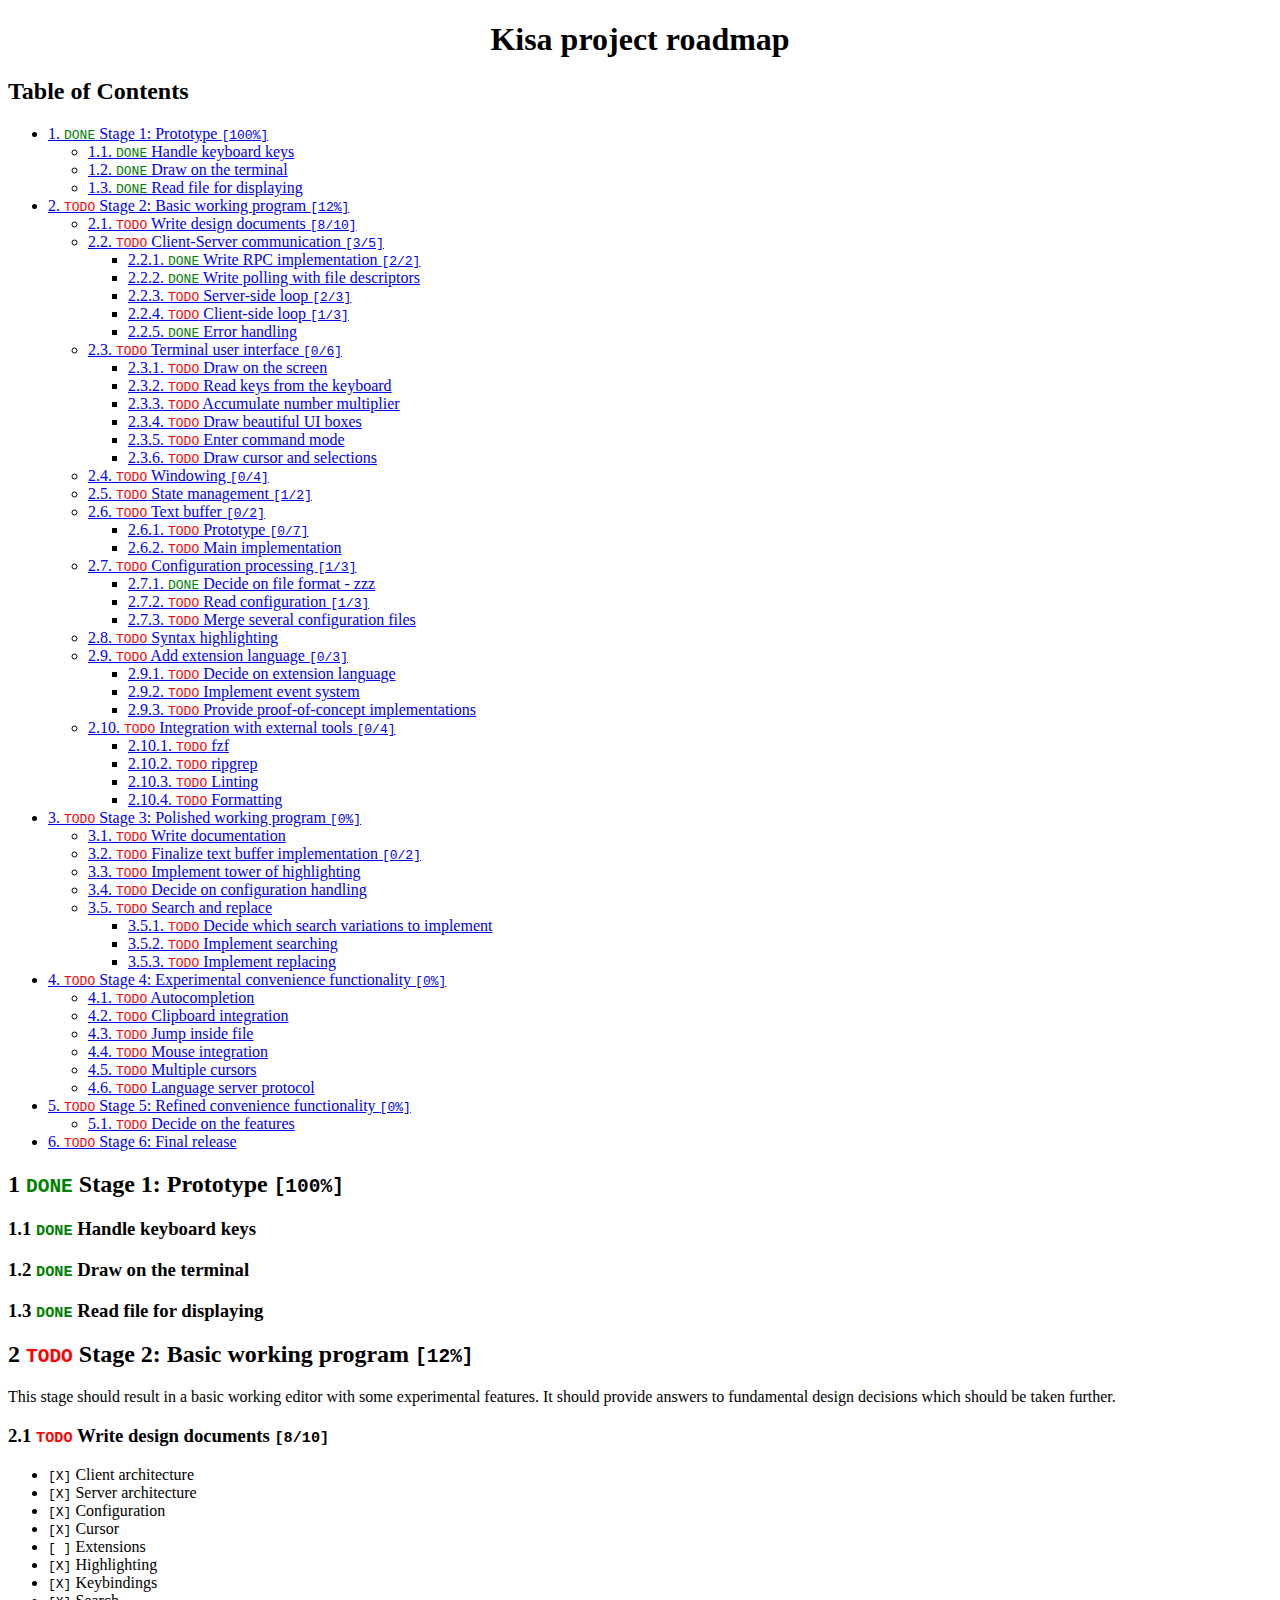
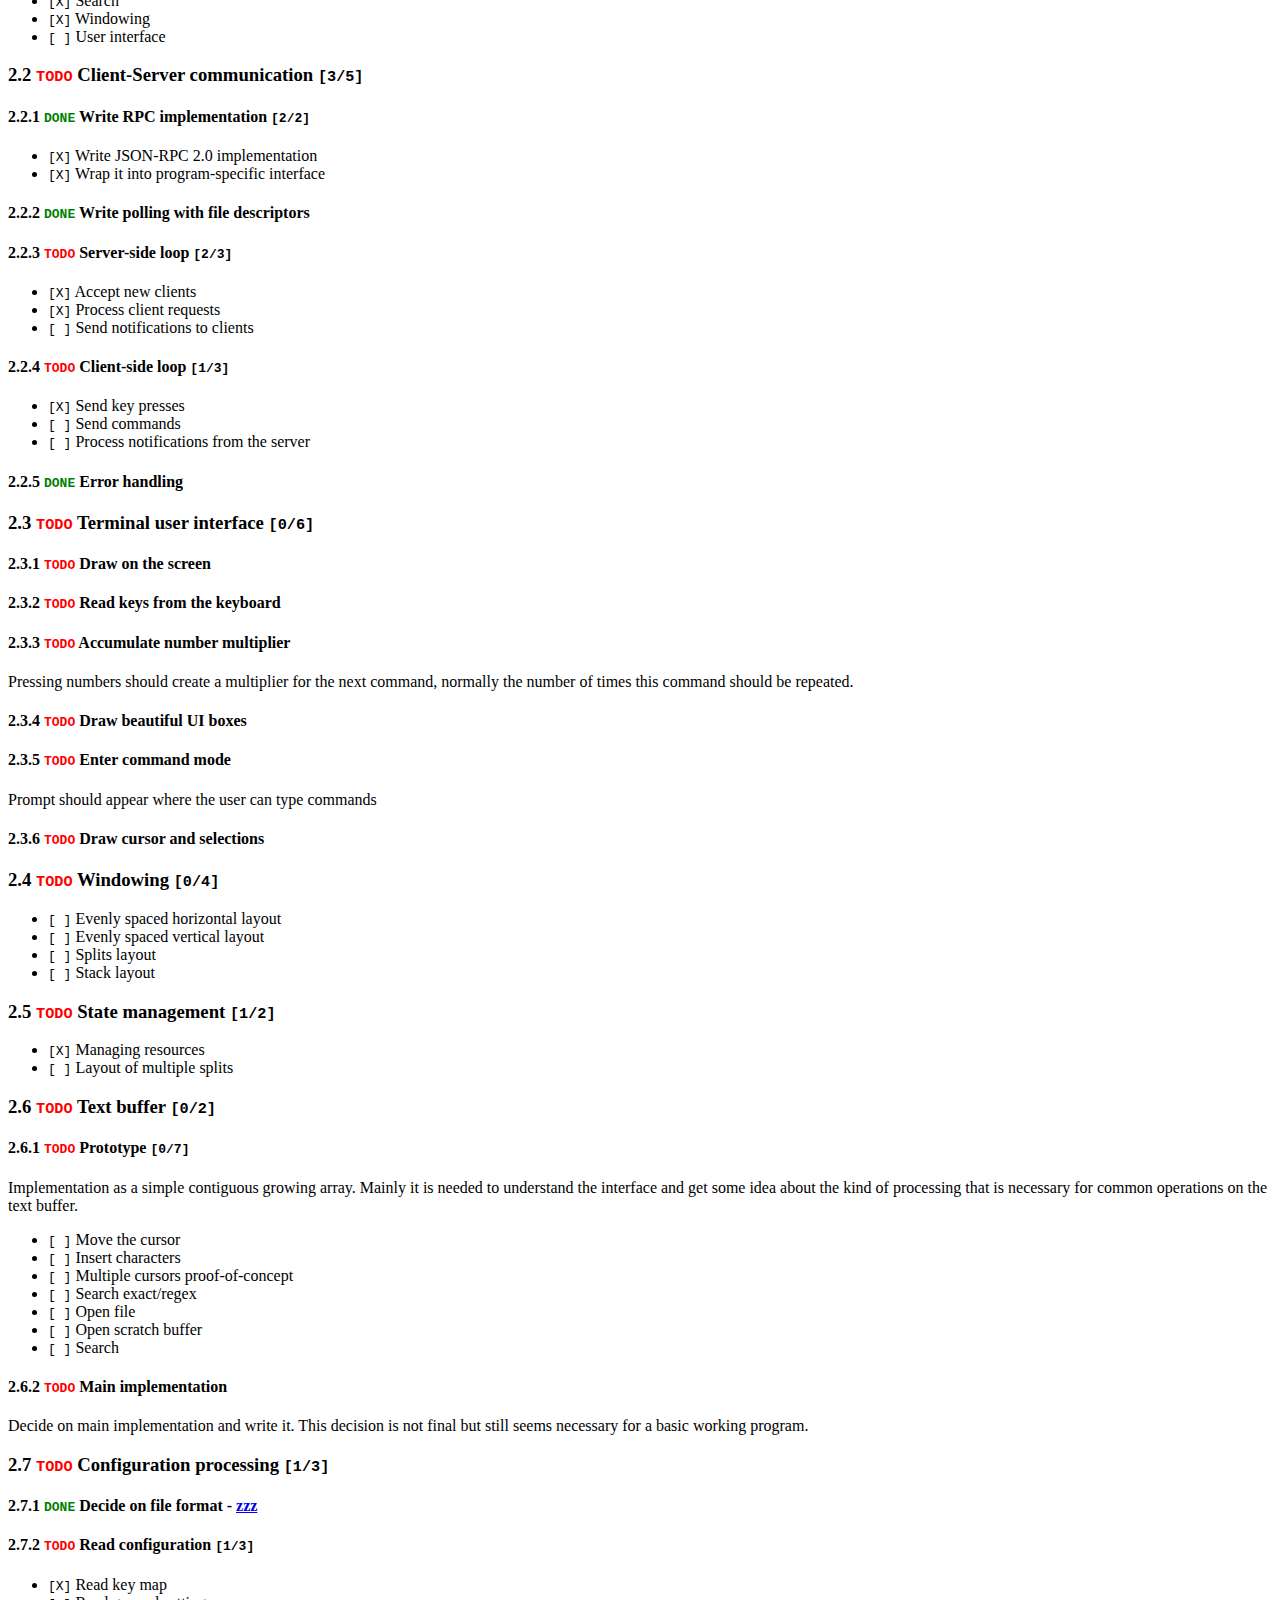
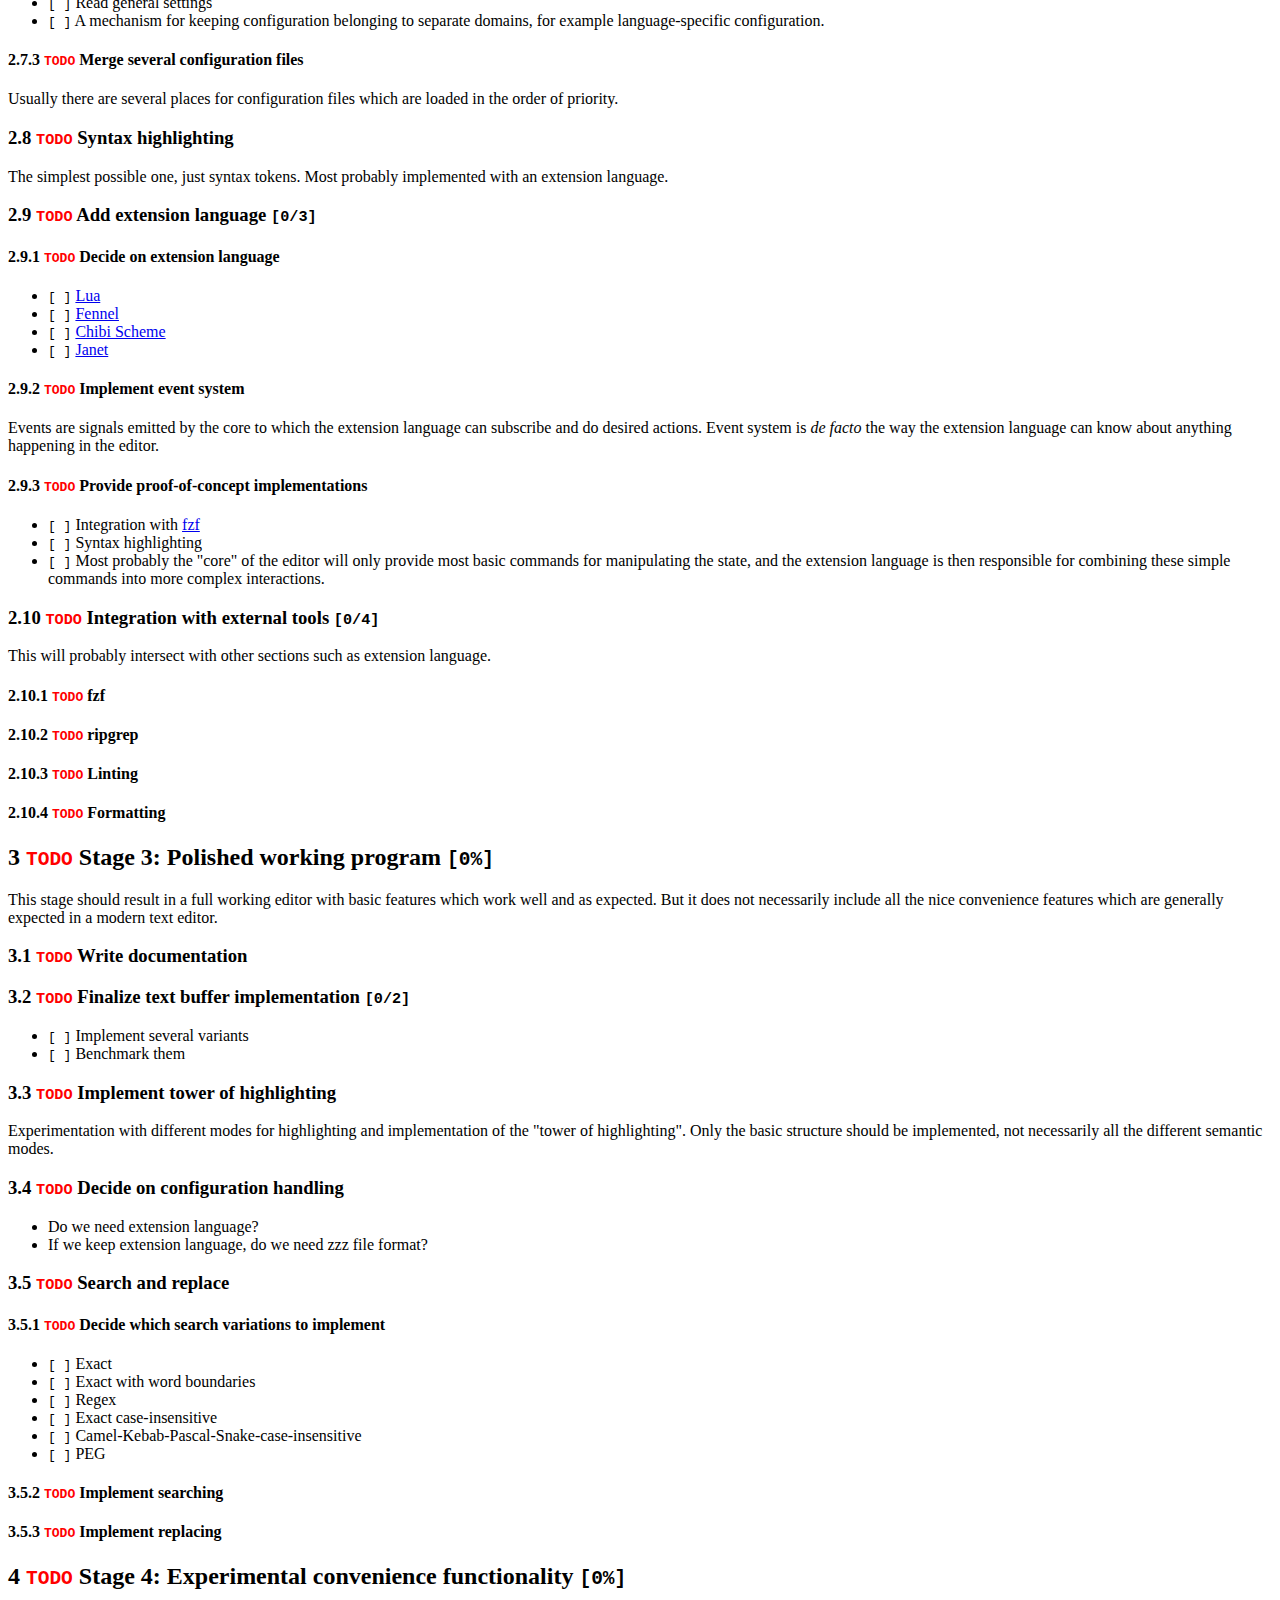
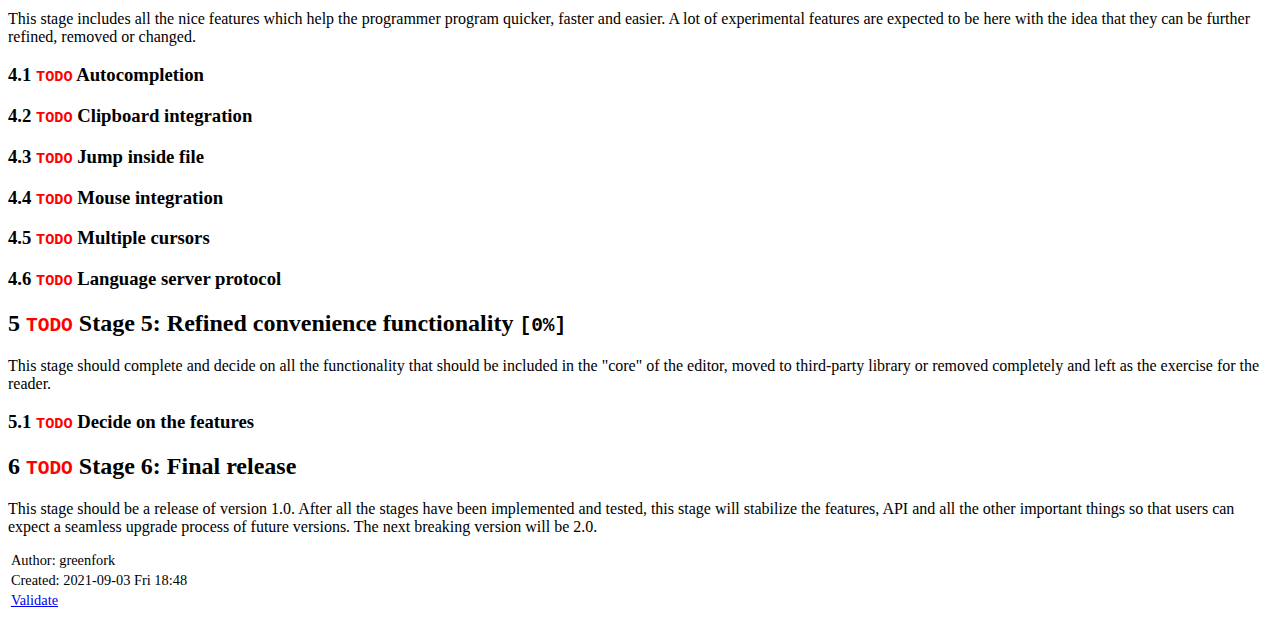
==== docs/ROADMAP.html @ bc7bb008 "docs: Add roadmap html" ====
<?xml version="1.0" encoding="utf-8"?>
<!DOCTYPE html PUBLIC "-//W3C//DTD XHTML 1.0 Strict//EN"
"http://www.w3.org/TR/xhtml1/DTD/xhtml1-strict.dtd">
<html xmlns="http://www.w3.org/1999/xhtml" lang="en" xml:lang="en">
<head>
<!-- 2021-09-03 Fri 18:48 -->
<meta http-equiv="Content-Type" content="text/html;charset=utf-8" />
<meta name="viewport" content="width=device-width, initial-scale=1" />
<title>Kisa project roadmap</title>
<meta name="generator" content="Org mode" />
<meta name="author" content="greenfork" />
<style type="text/css">
 <!--/*--><![CDATA[/*><!--*/
  .title  { text-align: center;
             margin-bottom: .2em; }
  .subtitle { text-align: center;
              font-size: medium;
              font-weight: bold;
              margin-top:0; }
  .todo   { font-family: monospace; color: red; }
  .done   { font-family: monospace; color: green; }
  .priority { font-family: monospace; color: orange; }
  .tag    { background-color: #eee; font-family: monospace;
            padding: 2px; font-size: 80%; font-weight: normal; }
  .timestamp { color: #bebebe; }
  .timestamp-kwd { color: #5f9ea0; }
  .org-right  { margin-left: auto; margin-right: 0px;  text-align: right; }
  .org-left   { margin-left: 0px;  margin-right: auto; text-align: left; }
  .org-center { margin-left: auto; margin-right: auto; text-align: center; }
  .underline { text-decoration: underline; }
  #postamble p, #preamble p { font-size: 90%; margin: .2em; }
  p.verse { margin-left: 3%; }
  pre {
    border: 1px solid #ccc;
    box-shadow: 3px 3px 3px #eee;
    padding: 8pt;
    font-family: monospace;
    overflow: auto;
    margin: 1.2em;
  }
  pre.src {
    position: relative;
    overflow: auto;
    padding-top: 1.2em;
  }
  pre.src:before {
    display: none;
    position: absolute;
    background-color: white;
    top: -10px;
    right: 10px;
    padding: 3px;
    border: 1px solid black;
  }
  pre.src:hover:before { display: inline; margin-top: 14px;}
  /* Languages per Org manual */
  pre.src-asymptote:before { content: 'Asymptote'; }
  pre.src-awk:before { content: 'Awk'; }
  pre.src-C:before { content: 'C'; }
  /* pre.src-C++ doesn't work in CSS */
  pre.src-clojure:before { content: 'Clojure'; }
  pre.src-css:before { content: 'CSS'; }
  pre.src-D:before { content: 'D'; }
  pre.src-ditaa:before { content: 'ditaa'; }
  pre.src-dot:before { content: 'Graphviz'; }
  pre.src-calc:before { content: 'Emacs Calc'; }
  pre.src-emacs-lisp:before { content: 'Emacs Lisp'; }
  pre.src-fortran:before { content: 'Fortran'; }
  pre.src-gnuplot:before { content: 'gnuplot'; }
  pre.src-haskell:before { content: 'Haskell'; }
  pre.src-hledger:before { content: 'hledger'; }
  pre.src-java:before { content: 'Java'; }
  pre.src-js:before { content: 'Javascript'; }
  pre.src-latex:before { content: 'LaTeX'; }
  pre.src-ledger:before { content: 'Ledger'; }
  pre.src-lisp:before { content: 'Lisp'; }
  pre.src-lilypond:before { content: 'Lilypond'; }
  pre.src-lua:before { content: 'Lua'; }
  pre.src-matlab:before { content: 'MATLAB'; }
  pre.src-mscgen:before { content: 'Mscgen'; }
  pre.src-ocaml:before { content: 'Objective Caml'; }
  pre.src-octave:before { content: 'Octave'; }
  pre.src-org:before { content: 'Org mode'; }
  pre.src-oz:before { content: 'OZ'; }
  pre.src-plantuml:before { content: 'Plantuml'; }
  pre.src-processing:before { content: 'Processing.js'; }
  pre.src-python:before { content: 'Python'; }
  pre.src-R:before { content: 'R'; }
  pre.src-ruby:before { content: 'Ruby'; }
  pre.src-sass:before { content: 'Sass'; }
  pre.src-scheme:before { content: 'Scheme'; }
  pre.src-screen:before { content: 'Gnu Screen'; }
  pre.src-sed:before { content: 'Sed'; }
  pre.src-sh:before { content: 'shell'; }
  pre.src-sql:before { content: 'SQL'; }
  pre.src-sqlite:before { content: 'SQLite'; }
  /* additional languages in org.el's org-babel-load-languages alist */
  pre.src-forth:before { content: 'Forth'; }
  pre.src-io:before { content: 'IO'; }
  pre.src-J:before { content: 'J'; }
  pre.src-makefile:before { content: 'Makefile'; }
  pre.src-maxima:before { content: 'Maxima'; }
  pre.src-perl:before { content: 'Perl'; }
  pre.src-picolisp:before { content: 'Pico Lisp'; }
  pre.src-scala:before { content: 'Scala'; }
  pre.src-shell:before { content: 'Shell Script'; }
  pre.src-ebnf2ps:before { content: 'ebfn2ps'; }
  /* additional language identifiers per "defun org-babel-execute"
       in ob-*.el */
  pre.src-cpp:before  { content: 'C++'; }
  pre.src-abc:before  { content: 'ABC'; }
  pre.src-coq:before  { content: 'Coq'; }
  pre.src-groovy:before  { content: 'Groovy'; }
  /* additional language identifiers from org-babel-shell-names in
     ob-shell.el: ob-shell is the only babel language using a lambda to put
     the execution function name together. */
  pre.src-bash:before  { content: 'bash'; }
  pre.src-csh:before  { content: 'csh'; }
  pre.src-ash:before  { content: 'ash'; }
  pre.src-dash:before  { content: 'dash'; }
  pre.src-ksh:before  { content: 'ksh'; }
  pre.src-mksh:before  { content: 'mksh'; }
  pre.src-posh:before  { content: 'posh'; }
  /* Additional Emacs modes also supported by the LaTeX listings package */
  pre.src-ada:before { content: 'Ada'; }
  pre.src-asm:before { content: 'Assembler'; }
  pre.src-caml:before { content: 'Caml'; }
  pre.src-delphi:before { content: 'Delphi'; }
  pre.src-html:before { content: 'HTML'; }
  pre.src-idl:before { content: 'IDL'; }
  pre.src-mercury:before { content: 'Mercury'; }
  pre.src-metapost:before { content: 'MetaPost'; }
  pre.src-modula-2:before { content: 'Modula-2'; }
  pre.src-pascal:before { content: 'Pascal'; }
  pre.src-ps:before { content: 'PostScript'; }
  pre.src-prolog:before { content: 'Prolog'; }
  pre.src-simula:before { content: 'Simula'; }
  pre.src-tcl:before { content: 'tcl'; }
  pre.src-tex:before { content: 'TeX'; }
  pre.src-plain-tex:before { content: 'Plain TeX'; }
  pre.src-verilog:before { content: 'Verilog'; }
  pre.src-vhdl:before { content: 'VHDL'; }
  pre.src-xml:before { content: 'XML'; }
  pre.src-nxml:before { content: 'XML'; }
  /* add a generic configuration mode; LaTeX export needs an additional
     (add-to-list 'org-latex-listings-langs '(conf " ")) in .emacs */
  pre.src-conf:before { content: 'Configuration File'; }

  table { border-collapse:collapse; }
  caption.t-above { caption-side: top; }
  caption.t-bottom { caption-side: bottom; }
  td, th { vertical-align:top;  }
  th.org-right  { text-align: center;  }
  th.org-left   { text-align: center;   }
  th.org-center { text-align: center; }
  td.org-right  { text-align: right;  }
  td.org-left   { text-align: left;   }
  td.org-center { text-align: center; }
  dt { font-weight: bold; }
  .footpara { display: inline; }
  .footdef  { margin-bottom: 1em; }
  .figure { padding: 1em; }
  .figure p { text-align: center; }
  .equation-container {
    display: table;
    text-align: center;
    width: 100%;
  }
  .equation {
    vertical-align: middle;
  }
  .equation-label {
    display: table-cell;
    text-align: right;
    vertical-align: middle;
  }
  .inlinetask {
    padding: 10px;
    border: 2px solid gray;
    margin: 10px;
    background: #ffffcc;
  }
  #org-div-home-and-up
   { text-align: right; font-size: 70%; white-space: nowrap; }
  textarea { overflow-x: auto; }
  .linenr { font-size: smaller }
  .code-highlighted { background-color: #ffff00; }
  .org-info-js_info-navigation { border-style: none; }
  #org-info-js_console-label
    { font-size: 10px; font-weight: bold; white-space: nowrap; }
  .org-info-js_search-highlight
    { background-color: #ffff00; color: #000000; font-weight: bold; }
  .org-svg { width: 90%; }
  /*]]>*/-->
</style>
<script type="text/javascript">
// @license magnet:?xt=urn:btih:e95b018ef3580986a04669f1b5879592219e2a7a&dn=public-domain.txt Public Domain
<!--/*--><![CDATA[/*><!--*/
     function CodeHighlightOn(elem, id)
     {
       var target = document.getElementById(id);
       if(null != target) {
         elem.classList.add("code-highlighted");
         target.classList.add("code-highlighted");
       }
     }
     function CodeHighlightOff(elem, id)
     {
       var target = document.getElementById(id);
       if(null != target) {
         elem.classList.remove("code-highlighted");
         target.classList.remove("code-highlighted");
       }
     }
    /*]]>*///-->
// @license-end
</script>
</head>
<body>
<div id="content">
<h1 class="title">Kisa project roadmap</h1>
<div id="table-of-contents">
<h2>Table of Contents</h2>
<div id="text-table-of-contents">
<ul>
<li><a href="#orgdcefb6b">1. <span class="done DONE">DONE</span> Stage 1: Prototype <code>[100%]</code></a>
<ul>
<li><a href="#org9aab04c">1.1. <span class="done DONE">DONE</span> Handle keyboard keys</a></li>
<li><a href="#org90d3437">1.2. <span class="done DONE">DONE</span> Draw on the terminal</a></li>
<li><a href="#orgaf60889">1.3. <span class="done DONE">DONE</span> Read file for displaying</a></li>
</ul>
</li>
<li><a href="#org783e136">2. <span class="todo TODO">TODO</span> Stage 2: Basic working program <code>[12%]</code></a>
<ul>
<li><a href="#org66c0576">2.1. <span class="todo TODO">TODO</span> Write design documents <code>[8/10]</code></a></li>
<li><a href="#org66dc1dc">2.2. <span class="todo TODO">TODO</span> Client-Server communication <code>[3/5]</code></a>
<ul>
<li><a href="#orgccda691">2.2.1. <span class="done DONE">DONE</span> Write RPC implementation <code>[2/2]</code></a></li>
<li><a href="#org6f2274c">2.2.2. <span class="done DONE">DONE</span> Write polling with file descriptors</a></li>
<li><a href="#org169be23">2.2.3. <span class="todo TODO">TODO</span> Server-side loop <code>[2/3]</code></a></li>
<li><a href="#org8534472">2.2.4. <span class="todo TODO">TODO</span> Client-side loop <code>[1/3]</code></a></li>
<li><a href="#orgce7dd76">2.2.5. <span class="done DONE">DONE</span> Error handling</a></li>
</ul>
</li>
<li><a href="#orge286cca">2.3. <span class="todo TODO">TODO</span> Terminal user interface <code>[0/6]</code></a>
<ul>
<li><a href="#org3d7fc47">2.3.1. <span class="todo TODO">TODO</span> Draw on the screen</a></li>
<li><a href="#org79d9b0c">2.3.2. <span class="todo TODO">TODO</span> Read keys from the keyboard</a></li>
<li><a href="#org6b42a73">2.3.3. <span class="todo TODO">TODO</span> Accumulate number multiplier</a></li>
<li><a href="#orgda1ab71">2.3.4. <span class="todo TODO">TODO</span> Draw beautiful UI boxes</a></li>
<li><a href="#org6d2f226">2.3.5. <span class="todo TODO">TODO</span> Enter command mode</a></li>
<li><a href="#org141dd13">2.3.6. <span class="todo TODO">TODO</span> Draw cursor and selections</a></li>
</ul>
</li>
<li><a href="#org1ba9d86">2.4. <span class="todo TODO">TODO</span> Windowing <code>[0/4]</code></a></li>
<li><a href="#org1ac60c1">2.5. <span class="todo TODO">TODO</span> State management <code>[1/2]</code></a></li>
<li><a href="#orgedf3346">2.6. <span class="todo TODO">TODO</span> Text buffer <code>[0/2]</code></a>
<ul>
<li><a href="#org39881e1">2.6.1. <span class="todo TODO">TODO</span> Prototype <code>[0/7]</code></a></li>
<li><a href="#orgcfcf94e">2.6.2. <span class="todo TODO">TODO</span> Main implementation</a></li>
</ul>
</li>
<li><a href="#orgd5e8cad">2.7. <span class="todo TODO">TODO</span> Configuration processing <code>[1/3]</code></a>
<ul>
<li><a href="#org63cc690">2.7.1. <span class="done DONE">DONE</span> Decide on file format - zzz</a></li>
<li><a href="#org8ef2d1d">2.7.2. <span class="todo TODO">TODO</span> Read configuration <code>[1/3]</code></a></li>
<li><a href="#org3f6dc5c">2.7.3. <span class="todo TODO">TODO</span> Merge several configuration files</a></li>
</ul>
</li>
<li><a href="#org866490c">2.8. <span class="todo TODO">TODO</span> Syntax highlighting</a></li>
<li><a href="#org2275b4f">2.9. <span class="todo TODO">TODO</span> Add extension language <code>[0/3]</code></a>
<ul>
<li><a href="#org7493979">2.9.1. <span class="todo TODO">TODO</span> Decide on extension language</a></li>
<li><a href="#org5bbeebe">2.9.2. <span class="todo TODO">TODO</span> Implement event system</a></li>
<li><a href="#org4c7b4e4">2.9.3. <span class="todo TODO">TODO</span> Provide proof-of-concept implementations</a></li>
</ul>
</li>
<li><a href="#orgd579525">2.10. <span class="todo TODO">TODO</span> Integration with external tools <code>[0/4]</code></a>
<ul>
<li><a href="#org12f3e66">2.10.1. <span class="todo TODO">TODO</span> fzf</a></li>
<li><a href="#orgced7253">2.10.2. <span class="todo TODO">TODO</span> ripgrep</a></li>
<li><a href="#org6474370">2.10.3. <span class="todo TODO">TODO</span> Linting</a></li>
<li><a href="#orgee4781d">2.10.4. <span class="todo TODO">TODO</span> Formatting</a></li>
</ul>
</li>
</ul>
</li>
<li><a href="#orge63b5a6">3. <span class="todo TODO">TODO</span> Stage 3: Polished working program <code>[0%]</code></a>
<ul>
<li><a href="#org374498b">3.1. <span class="todo TODO">TODO</span> Write documentation</a></li>
<li><a href="#org8721a73">3.2. <span class="todo TODO">TODO</span> Finalize text buffer implementation <code>[0/2]</code></a></li>
<li><a href="#org4fd9948">3.3. <span class="todo TODO">TODO</span> Implement tower of highlighting</a></li>
<li><a href="#org4d3ff57">3.4. <span class="todo TODO">TODO</span> Decide on configuration handling</a></li>
<li><a href="#org96cb211">3.5. <span class="todo TODO">TODO</span> Search and replace</a>
<ul>
<li><a href="#org4559bf4">3.5.1. <span class="todo TODO">TODO</span> Decide which search variations to implement</a></li>
<li><a href="#org9e41afe">3.5.2. <span class="todo TODO">TODO</span> Implement searching</a></li>
<li><a href="#org34b62a8">3.5.3. <span class="todo TODO">TODO</span> Implement replacing</a></li>
</ul>
</li>
</ul>
</li>
<li><a href="#org5ecee19">4. <span class="todo TODO">TODO</span> Stage 4: Experimental convenience functionality <code>[0%]</code></a>
<ul>
<li><a href="#org885f241">4.1. <span class="todo TODO">TODO</span> Autocompletion</a></li>
<li><a href="#org2d6c9fd">4.2. <span class="todo TODO">TODO</span> Clipboard integration</a></li>
<li><a href="#org7212992">4.3. <span class="todo TODO">TODO</span> Jump inside file</a></li>
<li><a href="#org25b7bfc">4.4. <span class="todo TODO">TODO</span> Mouse integration</a></li>
<li><a href="#org7d4fd0d">4.5. <span class="todo TODO">TODO</span> Multiple cursors</a></li>
<li><a href="#orgb1521ab">4.6. <span class="todo TODO">TODO</span> Language server protocol</a></li>
</ul>
</li>
<li><a href="#org24e5fa1">5. <span class="todo TODO">TODO</span> Stage 5: Refined convenience functionality <code>[0%]</code></a>
<ul>
<li><a href="#orgddfd4f3">5.1. <span class="todo TODO">TODO</span> Decide on the features</a></li>
</ul>
</li>
<li><a href="#org0de2323">6. <span class="todo TODO">TODO</span> Stage 6: Final release</a></li>
</ul>
</div>
</div>

<div id="outline-container-orgdcefb6b" class="outline-2">
<h2 id="orgdcefb6b"><span class="section-number-2">1</span> <span class="done DONE">DONE</span> Stage 1: Prototype <code>[100%]</code></h2>
<div class="outline-text-2" id="text-1">
</div>
<div id="outline-container-org9aab04c" class="outline-3">
<h3 id="org9aab04c"><span class="section-number-3">1.1</span> <span class="done DONE">DONE</span> Handle keyboard keys</h3>
</div>

<div id="outline-container-org90d3437" class="outline-3">
<h3 id="org90d3437"><span class="section-number-3">1.2</span> <span class="done DONE">DONE</span> Draw on the terminal</h3>
</div>

<div id="outline-container-orgaf60889" class="outline-3">
<h3 id="orgaf60889"><span class="section-number-3">1.3</span> <span class="done DONE">DONE</span> Read file for displaying</h3>
</div>
</div>

<div id="outline-container-org783e136" class="outline-2">
<h2 id="org783e136"><span class="section-number-2">2</span> <span class="todo TODO">TODO</span> Stage 2: Basic working program <code>[12%]</code></h2>
<div class="outline-text-2" id="text-2">
<p>
This stage should result in a basic working editor with some experimental
features. It should provide answers to fundamental design decisions which
should be taken further.
</p>
</div>

<div id="outline-container-org66c0576" class="outline-3">
<h3 id="org66c0576"><span class="section-number-3">2.1</span> <span class="todo TODO">TODO</span> Write design documents <code>[8/10]</code></h3>
<div class="outline-text-3" id="text-2-1">
<ul class="org-ul">
<li class="on"><code>[X]</code> Client architecture</li>
<li class="on"><code>[X]</code> Server architecture</li>
<li class="on"><code>[X]</code> Configuration</li>
<li class="on"><code>[X]</code> Cursor</li>
<li class="off"><code>[&#xa0;]</code> Extensions</li>
<li class="on"><code>[X]</code> Highlighting</li>
<li class="on"><code>[X]</code> Keybindings</li>
<li class="on"><code>[X]</code> Search</li>
<li class="on"><code>[X]</code> Windowing</li>
<li class="off"><code>[&#xa0;]</code> User interface</li>
</ul>
</div>
</div>

<div id="outline-container-org66dc1dc" class="outline-3">
<h3 id="org66dc1dc"><span class="section-number-3">2.2</span> <span class="todo TODO">TODO</span> Client-Server communication <code>[3/5]</code></h3>
<div class="outline-text-3" id="text-2-2">
</div>
<div id="outline-container-orgccda691" class="outline-4">
<h4 id="orgccda691"><span class="section-number-4">2.2.1</span> <span class="done DONE">DONE</span> Write RPC implementation <code>[2/2]</code></h4>
<div class="outline-text-4" id="text-2-2-1">
<ul class="org-ul">
<li class="on"><code>[X]</code> Write JSON-RPC 2.0 implementation</li>
<li class="on"><code>[X]</code> Wrap it into program-specific interface</li>
</ul>
</div>
</div>

<div id="outline-container-org6f2274c" class="outline-4">
<h4 id="org6f2274c"><span class="section-number-4">2.2.2</span> <span class="done DONE">DONE</span> Write polling with file descriptors</h4>
<div class="outline-text-4" id="text-2-2-2">
</div>
</div>

<div id="outline-container-org169be23" class="outline-4">
<h4 id="org169be23"><span class="section-number-4">2.2.3</span> <span class="todo TODO">TODO</span> Server-side loop <code>[2/3]</code></h4>
<div class="outline-text-4" id="text-2-2-3">
<ul class="org-ul">
<li class="on"><code>[X]</code> Accept new clients</li>
<li class="on"><code>[X]</code> Process client requests</li>
<li class="off"><code>[&#xa0;]</code> Send notifications to clients</li>
</ul>
</div>
</div>

<div id="outline-container-org8534472" class="outline-4">
<h4 id="org8534472"><span class="section-number-4">2.2.4</span> <span class="todo TODO">TODO</span> Client-side loop <code>[1/3]</code></h4>
<div class="outline-text-4" id="text-2-2-4">
<ul class="org-ul">
<li class="on"><code>[X]</code> Send key presses</li>
<li class="off"><code>[&#xa0;]</code> Send commands</li>
<li class="off"><code>[&#xa0;]</code> Process notifications from the server</li>
</ul>
</div>
</div>

<div id="outline-container-orgce7dd76" class="outline-4">
<h4 id="orgce7dd76"><span class="section-number-4">2.2.5</span> <span class="done DONE">DONE</span> Error handling</h4>
<div class="outline-text-4" id="text-2-2-5">
</div>
</div>
</div>

<div id="outline-container-orge286cca" class="outline-3">
<h3 id="orge286cca"><span class="section-number-3">2.3</span> <span class="todo TODO">TODO</span> Terminal user interface <code>[0/6]</code></h3>
<div class="outline-text-3" id="text-2-3">
</div>
<div id="outline-container-org3d7fc47" class="outline-4">
<h4 id="org3d7fc47"><span class="section-number-4">2.3.1</span> <span class="todo TODO">TODO</span> Draw on the screen</h4>
</div>

<div id="outline-container-org79d9b0c" class="outline-4">
<h4 id="org79d9b0c"><span class="section-number-4">2.3.2</span> <span class="todo TODO">TODO</span> Read keys from the keyboard</h4>
</div>

<div id="outline-container-org6b42a73" class="outline-4">
<h4 id="org6b42a73"><span class="section-number-4">2.3.3</span> <span class="todo TODO">TODO</span> Accumulate number multiplier</h4>
<div class="outline-text-4" id="text-2-3-3">
<p>
Pressing numbers should create a multiplier for the next command, normally
the number of times this command should be repeated.
</p>
</div>
</div>

<div id="outline-container-orgda1ab71" class="outline-4">
<h4 id="orgda1ab71"><span class="section-number-4">2.3.4</span> <span class="todo TODO">TODO</span> Draw beautiful UI boxes</h4>
</div>

<div id="outline-container-org6d2f226" class="outline-4">
<h4 id="org6d2f226"><span class="section-number-4">2.3.5</span> <span class="todo TODO">TODO</span> Enter command mode</h4>
<div class="outline-text-4" id="text-2-3-5">
<p>
Prompt should appear where the user can type commands
</p>
</div>
</div>

<div id="outline-container-org141dd13" class="outline-4">
<h4 id="org141dd13"><span class="section-number-4">2.3.6</span> <span class="todo TODO">TODO</span> Draw cursor and selections</h4>
</div>
</div>

<div id="outline-container-org1ba9d86" class="outline-3">
<h3 id="org1ba9d86"><span class="section-number-3">2.4</span> <span class="todo TODO">TODO</span> Windowing <code>[0/4]</code></h3>
<div class="outline-text-3" id="text-2-4">
<ul class="org-ul">
<li class="off"><code>[&#xa0;]</code> Evenly spaced horizontal layout</li>
<li class="off"><code>[&#xa0;]</code> Evenly spaced vertical layout</li>
<li class="off"><code>[&#xa0;]</code> Splits layout</li>
<li class="off"><code>[&#xa0;]</code> Stack layout</li>
</ul>
</div>
</div>

<div id="outline-container-org1ac60c1" class="outline-3">
<h3 id="org1ac60c1"><span class="section-number-3">2.5</span> <span class="todo TODO">TODO</span> State management <code>[1/2]</code></h3>
<div class="outline-text-3" id="text-2-5">
<ul class="org-ul">
<li class="on"><code>[X]</code> Managing resources</li>
<li class="off"><code>[&#xa0;]</code> Layout of multiple splits</li>
</ul>
</div>
</div>

<div id="outline-container-orgedf3346" class="outline-3">
<h3 id="orgedf3346"><span class="section-number-3">2.6</span> <span class="todo TODO">TODO</span> Text buffer <code>[0/2]</code></h3>
<div class="outline-text-3" id="text-2-6">
</div>
<div id="outline-container-org39881e1" class="outline-4">
<h4 id="org39881e1"><span class="section-number-4">2.6.1</span> <span class="todo TODO">TODO</span> Prototype <code>[0/7]</code></h4>
<div class="outline-text-4" id="text-2-6-1">
<p>
Implementation as a simple contiguous growing array. Mainly
it is needed to understand the interface and get some idea about the kind
of processing that is necessary for common operations on the text buffer.
</p>
<ul class="org-ul">
<li class="off"><code>[&#xa0;]</code> Move the cursor</li>
<li class="off"><code>[&#xa0;]</code> Insert characters</li>
<li class="off"><code>[&#xa0;]</code> Multiple cursors proof-of-concept</li>
<li class="off"><code>[&#xa0;]</code> Search exact/regex</li>
<li class="off"><code>[&#xa0;]</code> Open file</li>
<li class="off"><code>[&#xa0;]</code> Open scratch buffer</li>
<li class="off"><code>[&#xa0;]</code> Search</li>
</ul>
</div>
</div>
<div id="outline-container-orgcfcf94e" class="outline-4">
<h4 id="orgcfcf94e"><span class="section-number-4">2.6.2</span> <span class="todo TODO">TODO</span> Main implementation</h4>
<div class="outline-text-4" id="text-2-6-2">
<p>
Decide on main implementation and write it. This decision is not final but
still seems necessary for a basic working program.
</p>
</div>
</div>
</div>

<div id="outline-container-orgd5e8cad" class="outline-3">
<h3 id="orgd5e8cad"><span class="section-number-3">2.7</span> <span class="todo TODO">TODO</span> Configuration processing <code>[1/3]</code></h3>
<div class="outline-text-3" id="text-2-7">
</div>
<div id="outline-container-org63cc690" class="outline-4">
<h4 id="org63cc690"><span class="section-number-4">2.7.1</span> <span class="done DONE">DONE</span> Decide on file format - <a href="https://github.com/gruebite/zzz">zzz</a></h4>
<div class="outline-text-4" id="text-2-7-1">
</div>
</div>
<div id="outline-container-org8ef2d1d" class="outline-4">
<h4 id="org8ef2d1d"><span class="section-number-4">2.7.2</span> <span class="todo TODO">TODO</span> Read configuration <code>[1/3]</code></h4>
<div class="outline-text-4" id="text-2-7-2">
<ul class="org-ul">
<li class="on"><code>[X]</code> Read key map</li>
<li class="off"><code>[&#xa0;]</code> Read general settings</li>
<li class="off" id="Read scopes"><code>[&#xa0;]</code> A mechanism for keeping configuration belonging to
separate domains, for example language-specific configuration.</li>
</ul>
</div>
</div>

<div id="outline-container-org3f6dc5c" class="outline-4">
<h4 id="org3f6dc5c"><span class="section-number-4">2.7.3</span> <span class="todo TODO">TODO</span> Merge several configuration files</h4>
<div class="outline-text-4" id="text-2-7-3">
<p>
Usually there are several places for configuration files which are loaded
in the order of priority.
</p>
</div>
</div>
</div>

<div id="outline-container-org866490c" class="outline-3">
<h3 id="org866490c"><span class="section-number-3">2.8</span> <span class="todo TODO">TODO</span> Syntax highlighting</h3>
<div class="outline-text-3" id="text-2-8">
<p>
The simplest possible one, just syntax tokens. Most probably implemented
with an extension language.
</p>
</div>
</div>

<div id="outline-container-org2275b4f" class="outline-3">
<h3 id="org2275b4f"><span class="section-number-3">2.9</span> <span class="todo TODO">TODO</span> Add extension language <code>[0/3]</code></h3>
<div class="outline-text-3" id="text-2-9">
</div>
<div id="outline-container-org7493979" class="outline-4">
<h4 id="org7493979"><span class="section-number-4">2.9.1</span> <span class="todo TODO">TODO</span> Decide on extension language</h4>
<div class="outline-text-4" id="text-2-9-1">
<ul class="org-ul">
<li class="off"><code>[&#xa0;]</code> <a href="https://www.lua.org/">Lua</a></li>
<li class="off"><code>[&#xa0;]</code> <a href="https://fennel-lang.org/">Fennel</a></li>
<li class="off"><code>[&#xa0;]</code> <a href="http://synthcode.com/scheme/chibi/">Chibi Scheme</a></li>
<li class="off"><code>[&#xa0;]</code> <a href="https://janet-lang.org/">Janet</a></li>
</ul>
</div>
</div>

<div id="outline-container-org5bbeebe" class="outline-4">
<h4 id="org5bbeebe"><span class="section-number-4">2.9.2</span> <span class="todo TODO">TODO</span> Implement event system</h4>
<div class="outline-text-4" id="text-2-9-2">
<p>
Events are signals emitted by the core to which the extension language can
subscribe and do desired actions. Event system is <i>de facto</i> the way the
extension language can know about anything happening in the editor.
</p>
</div>
</div>

<div id="outline-container-org4c7b4e4" class="outline-4">
<h4 id="org4c7b4e4"><span class="section-number-4">2.9.3</span> <span class="todo TODO">TODO</span> Provide proof-of-concept implementations</h4>
<div class="outline-text-4" id="text-2-9-3">
<ul class="org-ul">
<li class="off"><code>[&#xa0;]</code> Integration with <a href="https://github.com/junegunn/fzf">fzf</a></li>
<li class="off"><code>[&#xa0;]</code> Syntax highlighting</li>
<li class="off" id="Complex commands"><code>[&#xa0;]</code> Most probably the "core" of the editor will only
provide most basic commands for manipulating the state, and the extension
language is then responsible for combining these simple commands into more
complex interactions.</li>
</ul>
</div>
</div>
</div>

<div id="outline-container-orgd579525" class="outline-3">
<h3 id="orgd579525"><span class="section-number-3">2.10</span> <span class="todo TODO">TODO</span> Integration with external tools <code>[0/4]</code></h3>
<div class="outline-text-3" id="text-2-10">
<p>
This will probably intersect with other sections such as extension language.
</p>
</div>

<div id="outline-container-org12f3e66" class="outline-4">
<h4 id="org12f3e66"><span class="section-number-4">2.10.1</span> <span class="todo TODO">TODO</span> fzf</h4>
</div>

<div id="outline-container-orgced7253" class="outline-4">
<h4 id="orgced7253"><span class="section-number-4">2.10.2</span> <span class="todo TODO">TODO</span> ripgrep</h4>
</div>

<div id="outline-container-org6474370" class="outline-4">
<h4 id="org6474370"><span class="section-number-4">2.10.3</span> <span class="todo TODO">TODO</span> Linting</h4>
</div>

<div id="outline-container-orgee4781d" class="outline-4">
<h4 id="orgee4781d"><span class="section-number-4">2.10.4</span> <span class="todo TODO">TODO</span> Formatting</h4>
</div>
</div>
</div>

<div id="outline-container-orge63b5a6" class="outline-2">
<h2 id="orge63b5a6"><span class="section-number-2">3</span> <span class="todo TODO">TODO</span> Stage 3: Polished working program <code>[0%]</code></h2>
<div class="outline-text-2" id="text-3">
<p>
This stage should result in a full working editor with basic features which
work well and as expected. But it does not necessarily include all the nice
convenience features which are generally expected in a modern text editor.
</p>
</div>

<div id="outline-container-org374498b" class="outline-3">
<h3 id="org374498b"><span class="section-number-3">3.1</span> <span class="todo TODO">TODO</span> Write documentation</h3>
</div>
<div id="outline-container-org8721a73" class="outline-3">
<h3 id="org8721a73"><span class="section-number-3">3.2</span> <span class="todo TODO">TODO</span> Finalize text buffer implementation <code>[0/2]</code></h3>
<div class="outline-text-3" id="text-3-2">
<ul class="org-ul">
<li class="off"><code>[&#xa0;]</code> Implement several variants</li>
<li class="off"><code>[&#xa0;]</code> Benchmark them</li>
</ul>
</div>
</div>

<div id="outline-container-org4fd9948" class="outline-3">
<h3 id="org4fd9948"><span class="section-number-3">3.3</span> <span class="todo TODO">TODO</span> Implement tower of highlighting</h3>
<div class="outline-text-3" id="text-3-3">
<p>
Experimentation with different modes for highlighting and implementation of
the "tower of highlighting". Only the basic structure should be implemented,
not necessarily all the different semantic modes.
</p>
</div>
</div>

<div id="outline-container-org4d3ff57" class="outline-3">
<h3 id="org4d3ff57"><span class="section-number-3">3.4</span> <span class="todo TODO">TODO</span> Decide on configuration handling</h3>
<div class="outline-text-3" id="text-3-4">
<ul class="org-ul">
<li>Do we need extension language?</li>
<li>If we keep extension language, do we need zzz file format?</li>
</ul>
</div>
</div>

<div id="outline-container-org96cb211" class="outline-3">
<h3 id="org96cb211"><span class="section-number-3">3.5</span> <span class="todo TODO">TODO</span> Search and replace</h3>
<div class="outline-text-3" id="text-3-5">
</div>
<div id="outline-container-org4559bf4" class="outline-4">
<h4 id="org4559bf4"><span class="section-number-4">3.5.1</span> <span class="todo TODO">TODO</span> Decide which search variations to implement</h4>
<div class="outline-text-4" id="text-3-5-1">
<ul class="org-ul">
<li class="off"><code>[&#xa0;]</code> Exact</li>
<li class="off"><code>[&#xa0;]</code> Exact with word boundaries</li>
<li class="off"><code>[&#xa0;]</code> Regex</li>
<li class="off"><code>[&#xa0;]</code> Exact case-insensitive</li>
<li class="off"><code>[&#xa0;]</code> Camel-Kebab-Pascal-Snake-case-insensitive</li>
<li class="off"><code>[&#xa0;]</code> PEG</li>
</ul>
</div>
</div>

<div id="outline-container-org9e41afe" class="outline-4">
<h4 id="org9e41afe"><span class="section-number-4">3.5.2</span> <span class="todo TODO">TODO</span> Implement searching</h4>
</div>
<div id="outline-container-org34b62a8" class="outline-4">
<h4 id="org34b62a8"><span class="section-number-4">3.5.3</span> <span class="todo TODO">TODO</span> Implement replacing</h4>
</div>
</div>
</div>

<div id="outline-container-org5ecee19" class="outline-2">
<h2 id="org5ecee19"><span class="section-number-2">4</span> <span class="todo TODO">TODO</span> Stage 4: Experimental convenience functionality <code>[0%]</code></h2>
<div class="outline-text-2" id="text-4">
<p>
This stage includes all the nice features which help the programmer program
quicker, faster and easier. A lot of experimental features are expected to be
here with the idea that they can be further refined, removed or changed.
</p>
</div>

<div id="outline-container-org885f241" class="outline-3">
<h3 id="org885f241"><span class="section-number-3">4.1</span> <span class="todo TODO">TODO</span> Autocompletion</h3>
</div>

<div id="outline-container-org2d6c9fd" class="outline-3">
<h3 id="org2d6c9fd"><span class="section-number-3">4.2</span> <span class="todo TODO">TODO</span> Clipboard integration</h3>
</div>

<div id="outline-container-org7212992" class="outline-3">
<h3 id="org7212992"><span class="section-number-3">4.3</span> <span class="todo TODO">TODO</span> Jump inside file</h3>
</div>

<div id="outline-container-org25b7bfc" class="outline-3">
<h3 id="org25b7bfc"><span class="section-number-3">4.4</span> <span class="todo TODO">TODO</span> Mouse integration</h3>
</div>

<div id="outline-container-org7d4fd0d" class="outline-3">
<h3 id="org7d4fd0d"><span class="section-number-3">4.5</span> <span class="todo TODO">TODO</span> Multiple cursors</h3>
</div>

<div id="outline-container-orgb1521ab" class="outline-3">
<h3 id="orgb1521ab"><span class="section-number-3">4.6</span> <span class="todo TODO">TODO</span> Language server protocol</h3>
</div>
</div>

<div id="outline-container-org24e5fa1" class="outline-2">
<h2 id="org24e5fa1"><span class="section-number-2">5</span> <span class="todo TODO">TODO</span> Stage 5: Refined convenience functionality <code>[0%]</code></h2>
<div class="outline-text-2" id="text-5">
<p>
This stage should complete and decide on all the functionality that should be
included in the "core" of the editor, moved to third-party library or removed
completely and left as the exercise for the reader.
</p>
</div>

<div id="outline-container-orgddfd4f3" class="outline-3">
<h3 id="orgddfd4f3"><span class="section-number-3">5.1</span> <span class="todo TODO">TODO</span> Decide on the features</h3>
</div>
</div>

<div id="outline-container-org0de2323" class="outline-2">
<h2 id="org0de2323"><span class="section-number-2">6</span> <span class="todo TODO">TODO</span> Stage 6: Final release</h2>
<div class="outline-text-2" id="text-6">
<p>
This stage should be a release of version 1.0. After all the stages have been
implemented and tested, this stage will stabilize the features, API and all
the other important things so that users can expect a seamless upgrade process
of future versions. The next breaking version will be 2.0.
</p>
</div>
</div>
</div>
<div id="postamble" class="status">
<p class="author">Author: greenfork</p>
<p class="date">Created: 2021-09-03 Fri 18:48</p>
<p class="validation"><a href="https://validator.w3.org/check?uri=referer">Validate</a></p>
</div>
</body>
</html>
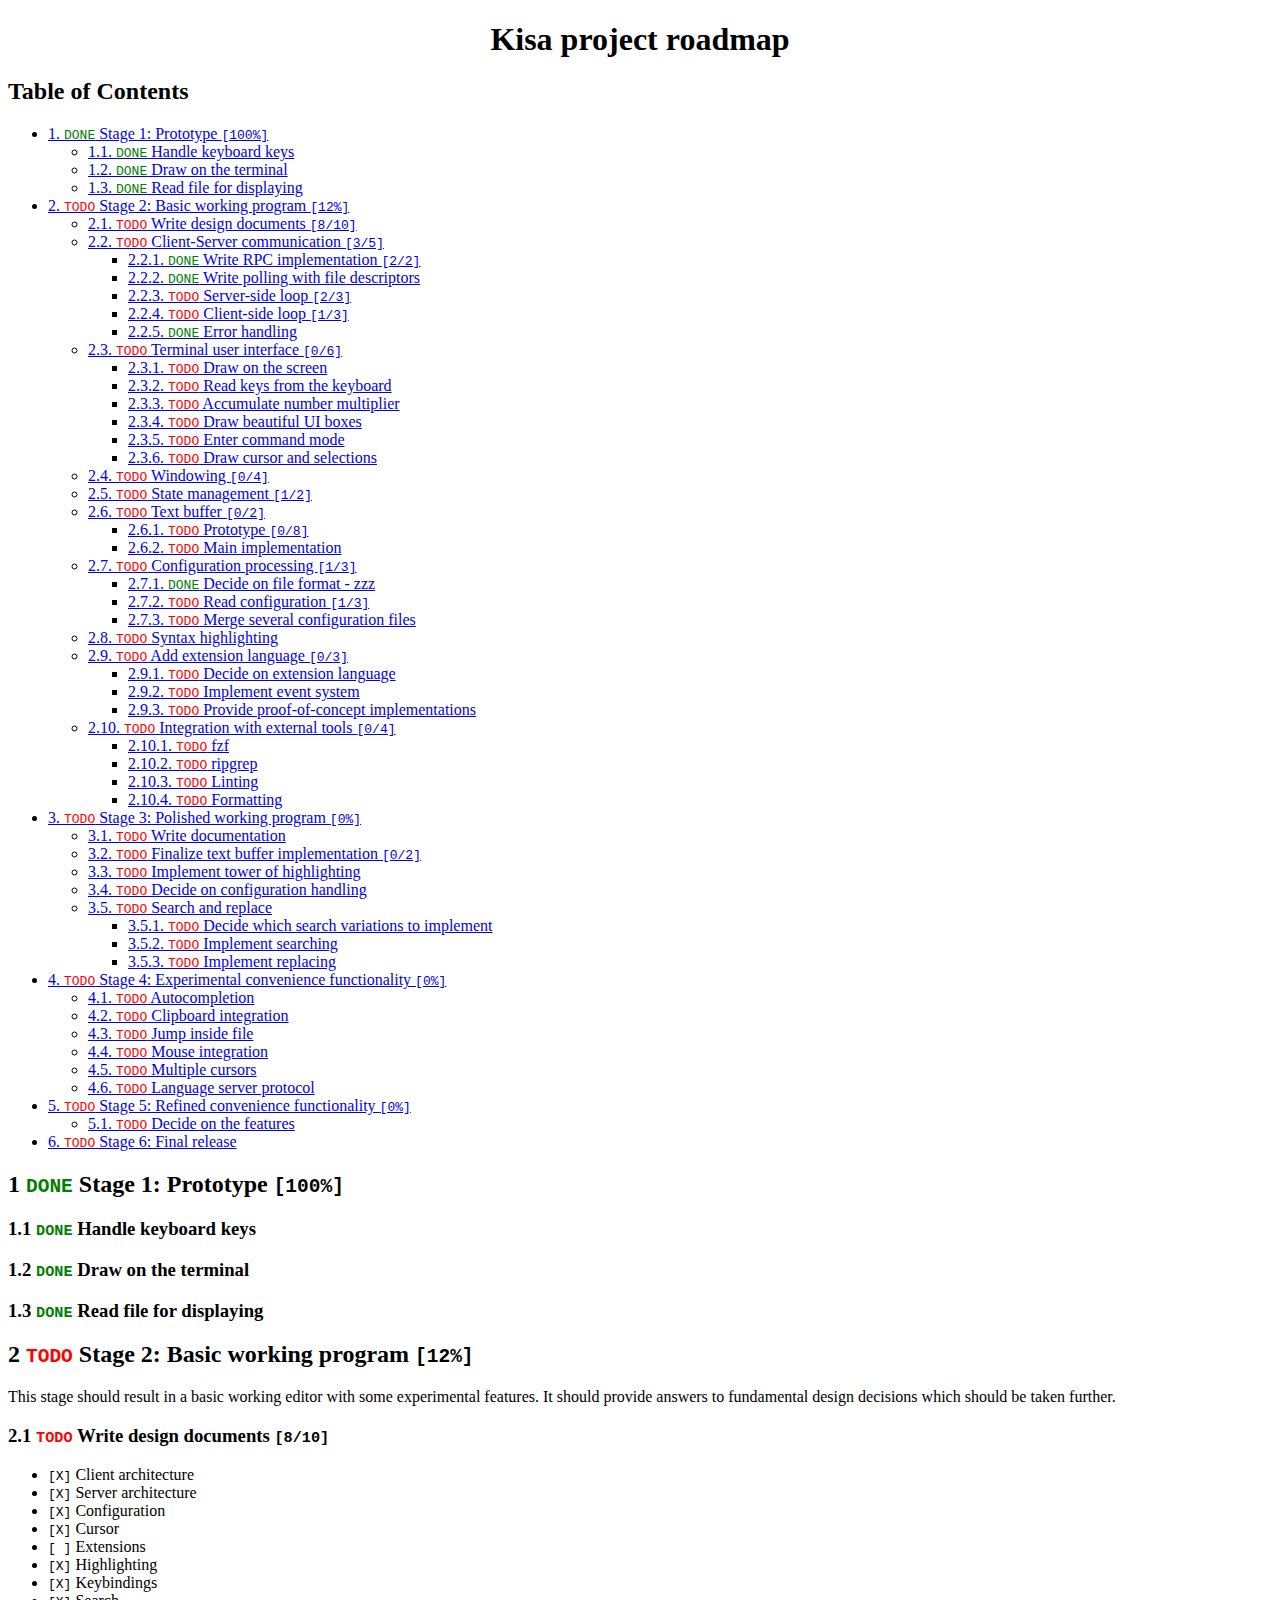
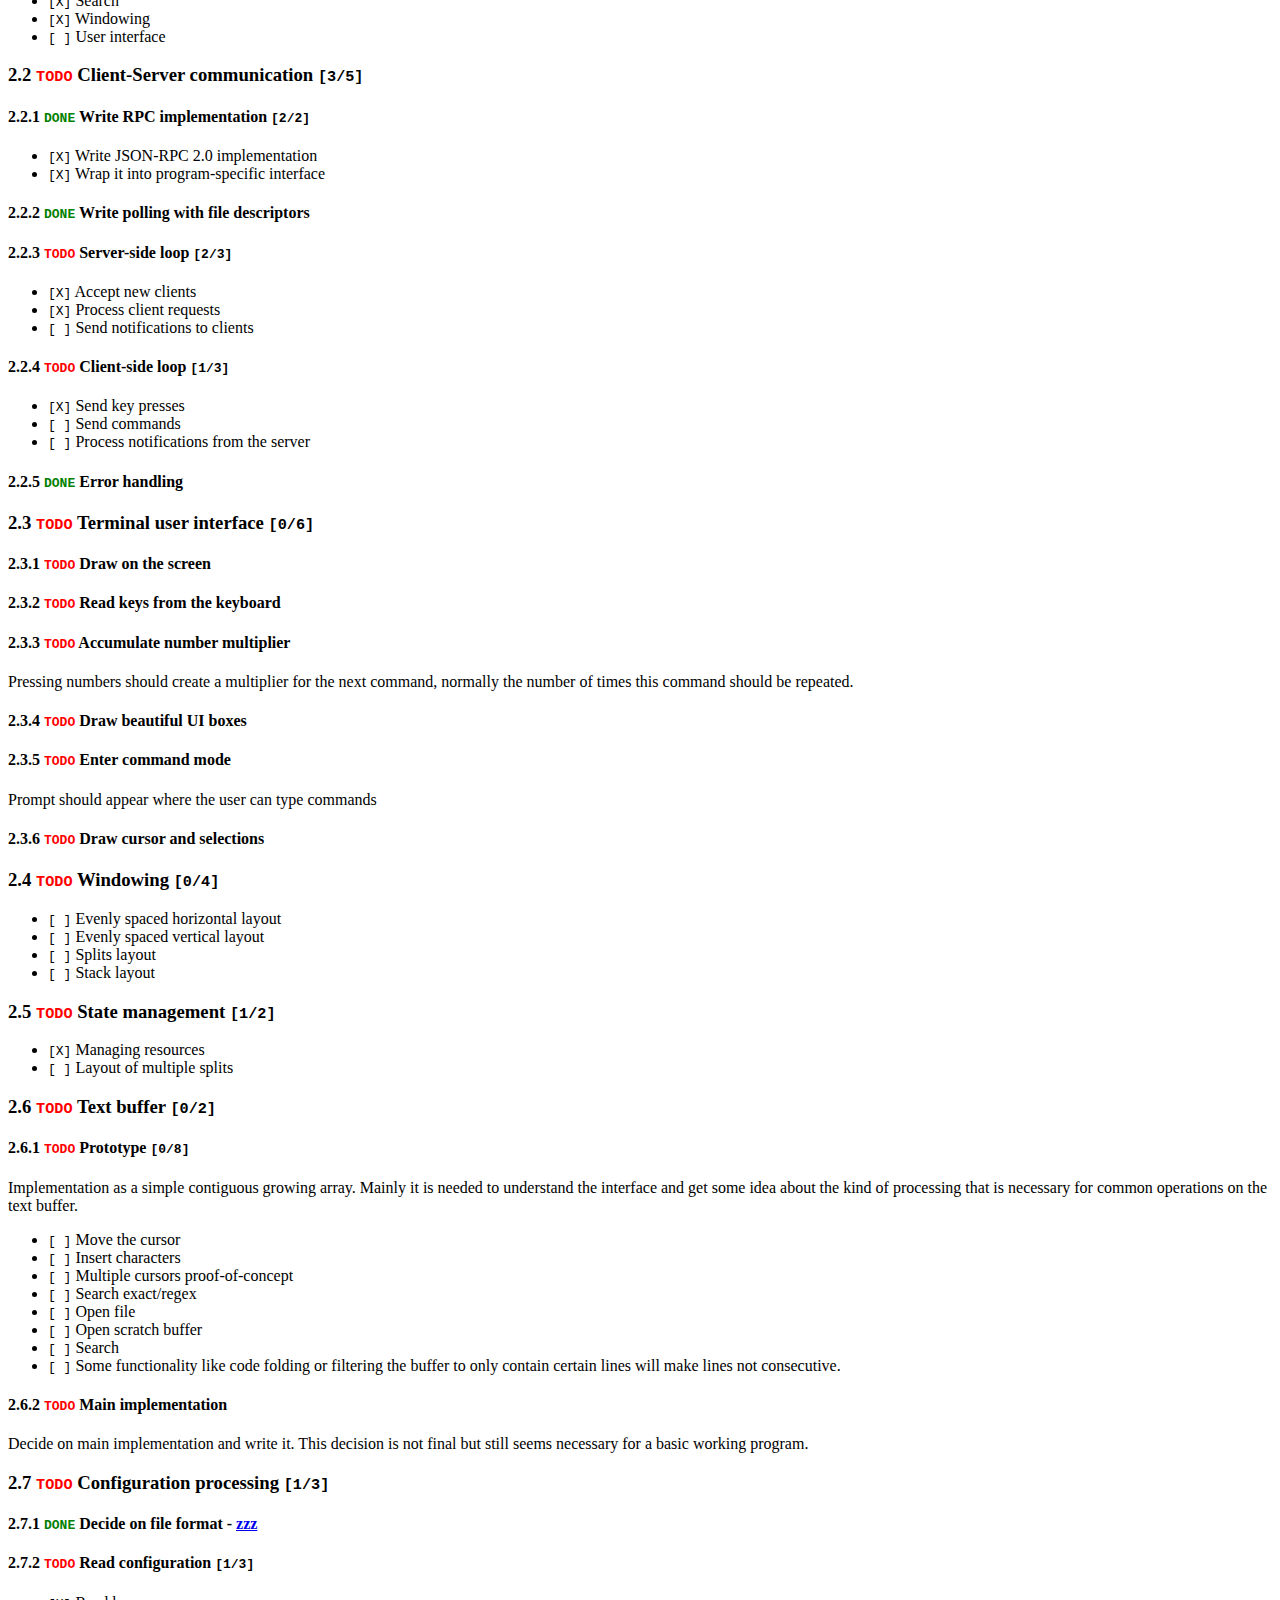
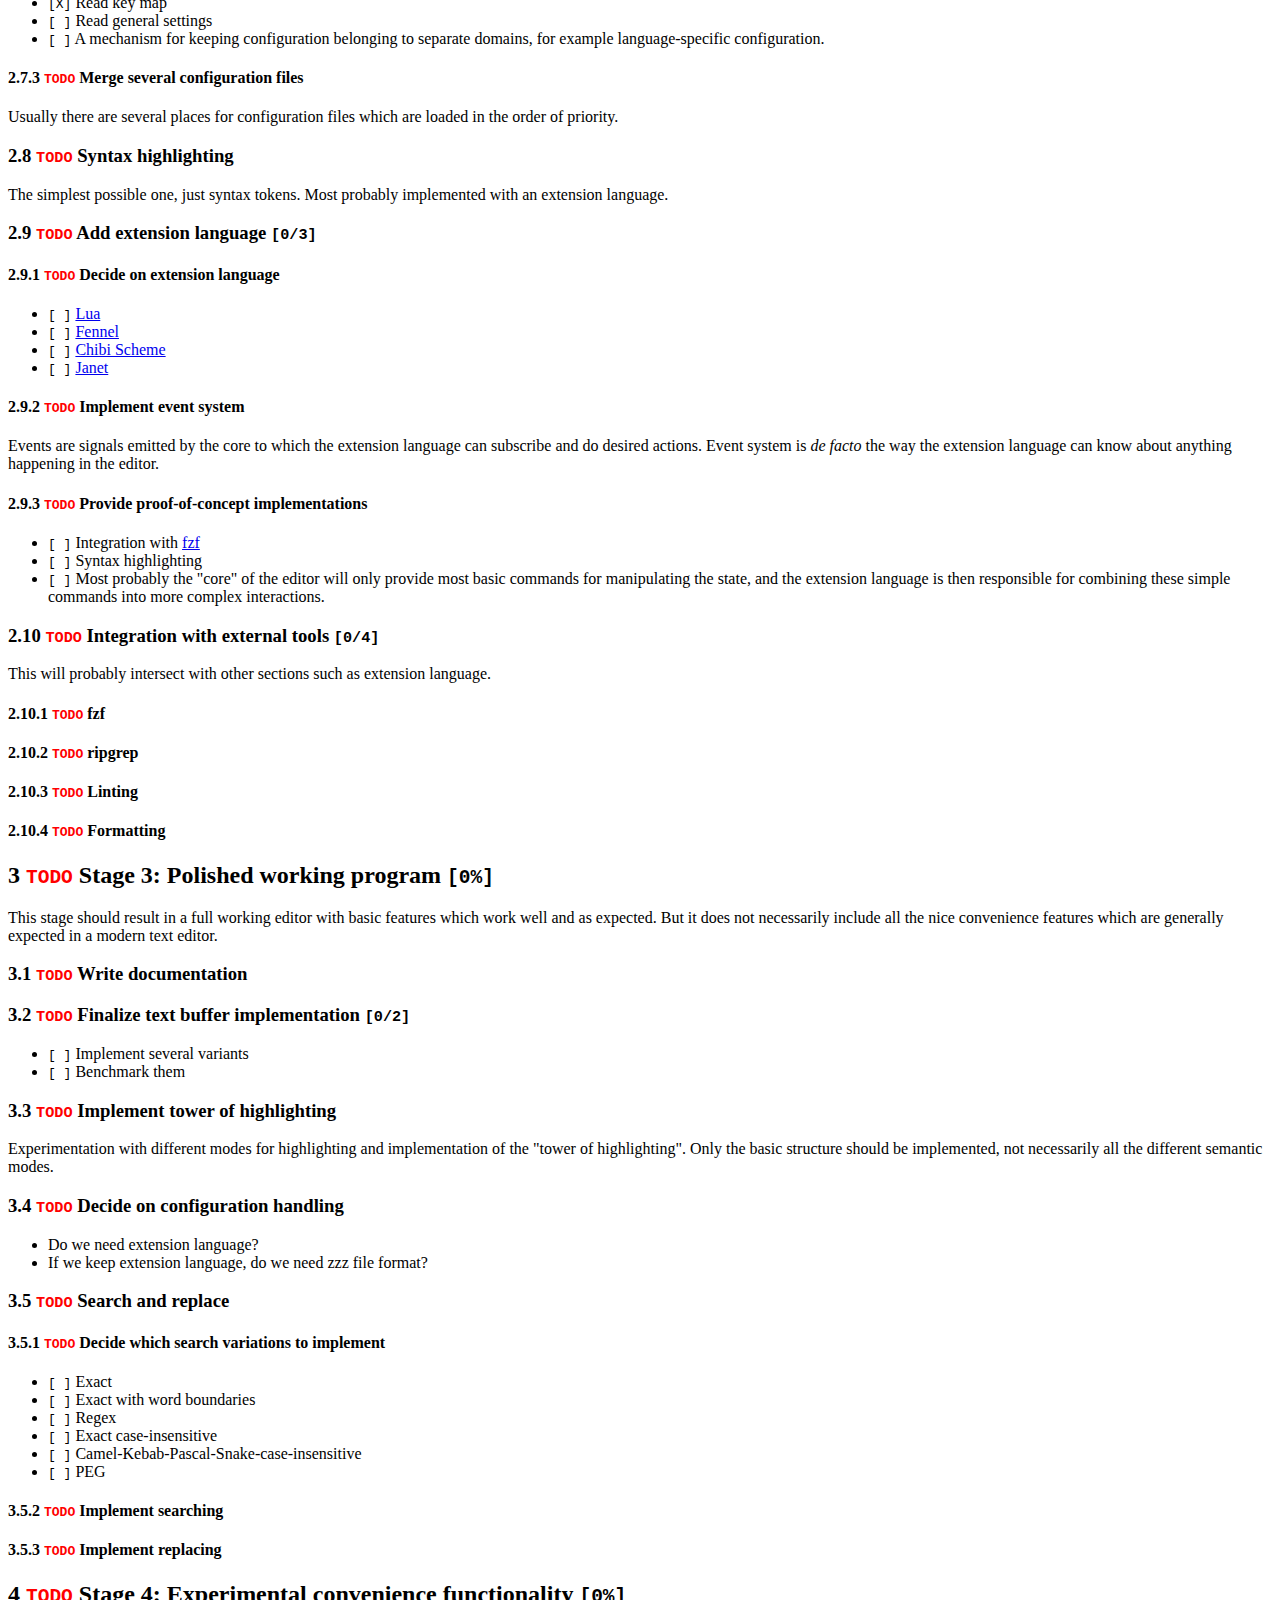
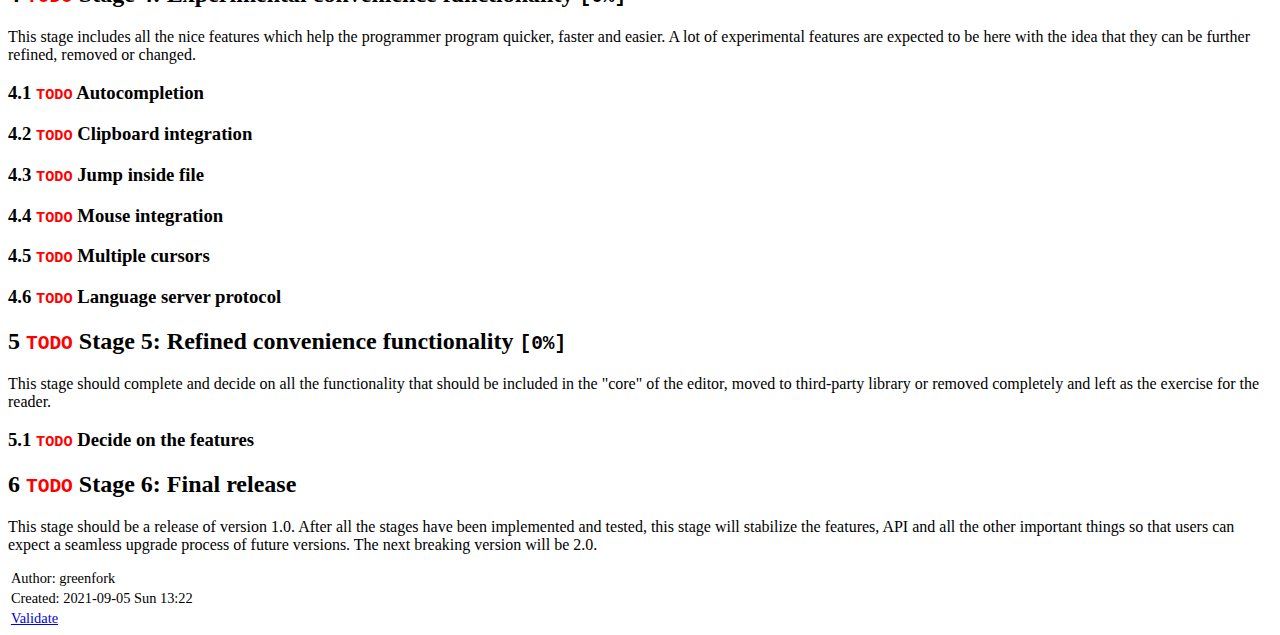
==== commit 77d1845c: "docs: Update roadmap" ====
--- a/docs/ROADMAP.html
+++ b/docs/ROADMAP.html
@@ -3,7 +3,7 @@
 "http://www.w3.org/TR/xhtml1/DTD/xhtml1-strict.dtd">
 <html xmlns="http://www.w3.org/1999/xhtml" lang="en" xml:lang="en">
 <head>
-<!-- 2021-09-03 Fri 18:48 -->
+<!-- 2021-09-05 Sun 13:22 -->
 <meta http-equiv="Content-Type" content="text/html;charset=utf-8" />
 <meta name="viewport" content="width=device-width, initial-scale=1" />
 <title>Kisa project roadmap</title>
@@ -223,122 +223,122 @@
 <h2>Table of Contents</h2>
 <div id="text-table-of-contents">
 <ul>
-<li><a href="#orgdcefb6b">1. <span class="done DONE">DONE</span> Stage 1: Prototype <code>[100%]</code></a>
-<ul>
-<li><a href="#org9aab04c">1.1. <span class="done DONE">DONE</span> Handle keyboard keys</a></li>
-<li><a href="#org90d3437">1.2. <span class="done DONE">DONE</span> Draw on the terminal</a></li>
-<li><a href="#orgaf60889">1.3. <span class="done DONE">DONE</span> Read file for displaying</a></li>
-</ul>
-</li>
-<li><a href="#org783e136">2. <span class="todo TODO">TODO</span> Stage 2: Basic working program <code>[12%]</code></a>
-<ul>
-<li><a href="#org66c0576">2.1. <span class="todo TODO">TODO</span> Write design documents <code>[8/10]</code></a></li>
-<li><a href="#org66dc1dc">2.2. <span class="todo TODO">TODO</span> Client-Server communication <code>[3/5]</code></a>
-<ul>
-<li><a href="#orgccda691">2.2.1. <span class="done DONE">DONE</span> Write RPC implementation <code>[2/2]</code></a></li>
-<li><a href="#org6f2274c">2.2.2. <span class="done DONE">DONE</span> Write polling with file descriptors</a></li>
-<li><a href="#org169be23">2.2.3. <span class="todo TODO">TODO</span> Server-side loop <code>[2/3]</code></a></li>
-<li><a href="#org8534472">2.2.4. <span class="todo TODO">TODO</span> Client-side loop <code>[1/3]</code></a></li>
-<li><a href="#orgce7dd76">2.2.5. <span class="done DONE">DONE</span> Error handling</a></li>
-</ul>
-</li>
-<li><a href="#orge286cca">2.3. <span class="todo TODO">TODO</span> Terminal user interface <code>[0/6]</code></a>
-<ul>
-<li><a href="#org3d7fc47">2.3.1. <span class="todo TODO">TODO</span> Draw on the screen</a></li>
-<li><a href="#org79d9b0c">2.3.2. <span class="todo TODO">TODO</span> Read keys from the keyboard</a></li>
-<li><a href="#org6b42a73">2.3.3. <span class="todo TODO">TODO</span> Accumulate number multiplier</a></li>
-<li><a href="#orgda1ab71">2.3.4. <span class="todo TODO">TODO</span> Draw beautiful UI boxes</a></li>
-<li><a href="#org6d2f226">2.3.5. <span class="todo TODO">TODO</span> Enter command mode</a></li>
-<li><a href="#org141dd13">2.3.6. <span class="todo TODO">TODO</span> Draw cursor and selections</a></li>
-</ul>
-</li>
-<li><a href="#org1ba9d86">2.4. <span class="todo TODO">TODO</span> Windowing <code>[0/4]</code></a></li>
-<li><a href="#org1ac60c1">2.5. <span class="todo TODO">TODO</span> State management <code>[1/2]</code></a></li>
-<li><a href="#orgedf3346">2.6. <span class="todo TODO">TODO</span> Text buffer <code>[0/2]</code></a>
-<ul>
-<li><a href="#org39881e1">2.6.1. <span class="todo TODO">TODO</span> Prototype <code>[0/7]</code></a></li>
-<li><a href="#orgcfcf94e">2.6.2. <span class="todo TODO">TODO</span> Main implementation</a></li>
-</ul>
-</li>
-<li><a href="#orgd5e8cad">2.7. <span class="todo TODO">TODO</span> Configuration processing <code>[1/3]</code></a>
-<ul>
-<li><a href="#org63cc690">2.7.1. <span class="done DONE">DONE</span> Decide on file format - zzz</a></li>
-<li><a href="#org8ef2d1d">2.7.2. <span class="todo TODO">TODO</span> Read configuration <code>[1/3]</code></a></li>
-<li><a href="#org3f6dc5c">2.7.3. <span class="todo TODO">TODO</span> Merge several configuration files</a></li>
-</ul>
-</li>
-<li><a href="#org866490c">2.8. <span class="todo TODO">TODO</span> Syntax highlighting</a></li>
-<li><a href="#org2275b4f">2.9. <span class="todo TODO">TODO</span> Add extension language <code>[0/3]</code></a>
-<ul>
-<li><a href="#org7493979">2.9.1. <span class="todo TODO">TODO</span> Decide on extension language</a></li>
-<li><a href="#org5bbeebe">2.9.2. <span class="todo TODO">TODO</span> Implement event system</a></li>
-<li><a href="#org4c7b4e4">2.9.3. <span class="todo TODO">TODO</span> Provide proof-of-concept implementations</a></li>
-</ul>
-</li>
-<li><a href="#orgd579525">2.10. <span class="todo TODO">TODO</span> Integration with external tools <code>[0/4]</code></a>
-<ul>
-<li><a href="#org12f3e66">2.10.1. <span class="todo TODO">TODO</span> fzf</a></li>
-<li><a href="#orgced7253">2.10.2. <span class="todo TODO">TODO</span> ripgrep</a></li>
-<li><a href="#org6474370">2.10.3. <span class="todo TODO">TODO</span> Linting</a></li>
-<li><a href="#orgee4781d">2.10.4. <span class="todo TODO">TODO</span> Formatting</a></li>
-</ul>
-</li>
-</ul>
-</li>
-<li><a href="#orge63b5a6">3. <span class="todo TODO">TODO</span> Stage 3: Polished working program <code>[0%]</code></a>
-<ul>
-<li><a href="#org374498b">3.1. <span class="todo TODO">TODO</span> Write documentation</a></li>
-<li><a href="#org8721a73">3.2. <span class="todo TODO">TODO</span> Finalize text buffer implementation <code>[0/2]</code></a></li>
-<li><a href="#org4fd9948">3.3. <span class="todo TODO">TODO</span> Implement tower of highlighting</a></li>
-<li><a href="#org4d3ff57">3.4. <span class="todo TODO">TODO</span> Decide on configuration handling</a></li>
-<li><a href="#org96cb211">3.5. <span class="todo TODO">TODO</span> Search and replace</a>
-<ul>
-<li><a href="#org4559bf4">3.5.1. <span class="todo TODO">TODO</span> Decide which search variations to implement</a></li>
-<li><a href="#org9e41afe">3.5.2. <span class="todo TODO">TODO</span> Implement searching</a></li>
-<li><a href="#org34b62a8">3.5.3. <span class="todo TODO">TODO</span> Implement replacing</a></li>
-</ul>
-</li>
-</ul>
-</li>
-<li><a href="#org5ecee19">4. <span class="todo TODO">TODO</span> Stage 4: Experimental convenience functionality <code>[0%]</code></a>
-<ul>
-<li><a href="#org885f241">4.1. <span class="todo TODO">TODO</span> Autocompletion</a></li>
-<li><a href="#org2d6c9fd">4.2. <span class="todo TODO">TODO</span> Clipboard integration</a></li>
-<li><a href="#org7212992">4.3. <span class="todo TODO">TODO</span> Jump inside file</a></li>
-<li><a href="#org25b7bfc">4.4. <span class="todo TODO">TODO</span> Mouse integration</a></li>
-<li><a href="#org7d4fd0d">4.5. <span class="todo TODO">TODO</span> Multiple cursors</a></li>
-<li><a href="#orgb1521ab">4.6. <span class="todo TODO">TODO</span> Language server protocol</a></li>
-</ul>
-</li>
-<li><a href="#org24e5fa1">5. <span class="todo TODO">TODO</span> Stage 5: Refined convenience functionality <code>[0%]</code></a>
-<ul>
-<li><a href="#orgddfd4f3">5.1. <span class="todo TODO">TODO</span> Decide on the features</a></li>
-</ul>
-</li>
-<li><a href="#org0de2323">6. <span class="todo TODO">TODO</span> Stage 6: Final release</a></li>
-</ul>
-</div>
-</div>
-
-<div id="outline-container-orgdcefb6b" class="outline-2">
-<h2 id="orgdcefb6b"><span class="section-number-2">1</span> <span class="done DONE">DONE</span> Stage 1: Prototype <code>[100%]</code></h2>
+<li><a href="#org8af7bd0">1. <span class="done DONE">DONE</span> Stage 1: Prototype <code>[100%]</code></a>
+<ul>
+<li><a href="#org9691b8d">1.1. <span class="done DONE">DONE</span> Handle keyboard keys</a></li>
+<li><a href="#org6acbad0">1.2. <span class="done DONE">DONE</span> Draw on the terminal</a></li>
+<li><a href="#org97b3f2e">1.3. <span class="done DONE">DONE</span> Read file for displaying</a></li>
+</ul>
+</li>
+<li><a href="#org460677e">2. <span class="todo TODO">TODO</span> Stage 2: Basic working program <code>[12%]</code></a>
+<ul>
+<li><a href="#orge7bafb7">2.1. <span class="todo TODO">TODO</span> Write design documents <code>[8/10]</code></a></li>
+<li><a href="#orgf088cc6">2.2. <span class="todo TODO">TODO</span> Client-Server communication <code>[3/5]</code></a>
+<ul>
+<li><a href="#org95e8c2b">2.2.1. <span class="done DONE">DONE</span> Write RPC implementation <code>[2/2]</code></a></li>
+<li><a href="#orge57a0c2">2.2.2. <span class="done DONE">DONE</span> Write polling with file descriptors</a></li>
+<li><a href="#org3407de6">2.2.3. <span class="todo TODO">TODO</span> Server-side loop <code>[2/3]</code></a></li>
+<li><a href="#orgcc05cd4">2.2.4. <span class="todo TODO">TODO</span> Client-side loop <code>[1/3]</code></a></li>
+<li><a href="#org7c66595">2.2.5. <span class="done DONE">DONE</span> Error handling</a></li>
+</ul>
+</li>
+<li><a href="#orge02b28a">2.3. <span class="todo TODO">TODO</span> Terminal user interface <code>[0/6]</code></a>
+<ul>
+<li><a href="#org739f5f2">2.3.1. <span class="todo TODO">TODO</span> Draw on the screen</a></li>
+<li><a href="#org13529fd">2.3.2. <span class="todo TODO">TODO</span> Read keys from the keyboard</a></li>
+<li><a href="#orgc9d0c97">2.3.3. <span class="todo TODO">TODO</span> Accumulate number multiplier</a></li>
+<li><a href="#orga9ab09d">2.3.4. <span class="todo TODO">TODO</span> Draw beautiful UI boxes</a></li>
+<li><a href="#org1b5645b">2.3.5. <span class="todo TODO">TODO</span> Enter command mode</a></li>
+<li><a href="#org70fe5cc">2.3.6. <span class="todo TODO">TODO</span> Draw cursor and selections</a></li>
+</ul>
+</li>
+<li><a href="#orgba1e033">2.4. <span class="todo TODO">TODO</span> Windowing <code>[0/4]</code></a></li>
+<li><a href="#org4785838">2.5. <span class="todo TODO">TODO</span> State management <code>[1/2]</code></a></li>
+<li><a href="#org20122b4">2.6. <span class="todo TODO">TODO</span> Text buffer <code>[0/2]</code></a>
+<ul>
+<li><a href="#orgd998d20">2.6.1. <span class="todo TODO">TODO</span> Prototype <code>[0/8]</code></a></li>
+<li><a href="#org5794992">2.6.2. <span class="todo TODO">TODO</span> Main implementation</a></li>
+</ul>
+</li>
+<li><a href="#org60650e4">2.7. <span class="todo TODO">TODO</span> Configuration processing <code>[1/3]</code></a>
+<ul>
+<li><a href="#org30a65d5">2.7.1. <span class="done DONE">DONE</span> Decide on file format - zzz</a></li>
+<li><a href="#org28d3e99">2.7.2. <span class="todo TODO">TODO</span> Read configuration <code>[1/3]</code></a></li>
+<li><a href="#orgb0cb2e2">2.7.3. <span class="todo TODO">TODO</span> Merge several configuration files</a></li>
+</ul>
+</li>
+<li><a href="#orge388de5">2.8. <span class="todo TODO">TODO</span> Syntax highlighting</a></li>
+<li><a href="#org0184513">2.9. <span class="todo TODO">TODO</span> Add extension language <code>[0/3]</code></a>
+<ul>
+<li><a href="#org6fc9ff3">2.9.1. <span class="todo TODO">TODO</span> Decide on extension language</a></li>
+<li><a href="#orga86f0ce">2.9.2. <span class="todo TODO">TODO</span> Implement event system</a></li>
+<li><a href="#orgee8af20">2.9.3. <span class="todo TODO">TODO</span> Provide proof-of-concept implementations</a></li>
+</ul>
+</li>
+<li><a href="#orga8e3300">2.10. <span class="todo TODO">TODO</span> Integration with external tools <code>[0/4]</code></a>
+<ul>
+<li><a href="#orge416348">2.10.1. <span class="todo TODO">TODO</span> fzf</a></li>
+<li><a href="#org988c3a8">2.10.2. <span class="todo TODO">TODO</span> ripgrep</a></li>
+<li><a href="#org48210a9">2.10.3. <span class="todo TODO">TODO</span> Linting</a></li>
+<li><a href="#org9795d79">2.10.4. <span class="todo TODO">TODO</span> Formatting</a></li>
+</ul>
+</li>
+</ul>
+</li>
+<li><a href="#org9369634">3. <span class="todo TODO">TODO</span> Stage 3: Polished working program <code>[0%]</code></a>
+<ul>
+<li><a href="#orgc3b8fa2">3.1. <span class="todo TODO">TODO</span> Write documentation</a></li>
+<li><a href="#orgbfc3e93">3.2. <span class="todo TODO">TODO</span> Finalize text buffer implementation <code>[0/2]</code></a></li>
+<li><a href="#orgaaece43">3.3. <span class="todo TODO">TODO</span> Implement tower of highlighting</a></li>
+<li><a href="#org009c4c9">3.4. <span class="todo TODO">TODO</span> Decide on configuration handling</a></li>
+<li><a href="#org8bf2ba3">3.5. <span class="todo TODO">TODO</span> Search and replace</a>
+<ul>
+<li><a href="#orgc1cdd40">3.5.1. <span class="todo TODO">TODO</span> Decide which search variations to implement</a></li>
+<li><a href="#orgd8a863c">3.5.2. <span class="todo TODO">TODO</span> Implement searching</a></li>
+<li><a href="#org81fad9b">3.5.3. <span class="todo TODO">TODO</span> Implement replacing</a></li>
+</ul>
+</li>
+</ul>
+</li>
+<li><a href="#orgb057c2d">4. <span class="todo TODO">TODO</span> Stage 4: Experimental convenience functionality <code>[0%]</code></a>
+<ul>
+<li><a href="#org9470b03">4.1. <span class="todo TODO">TODO</span> Autocompletion</a></li>
+<li><a href="#org6dde101">4.2. <span class="todo TODO">TODO</span> Clipboard integration</a></li>
+<li><a href="#orgb1a1ff8">4.3. <span class="todo TODO">TODO</span> Jump inside file</a></li>
+<li><a href="#orga79cc68">4.4. <span class="todo TODO">TODO</span> Mouse integration</a></li>
+<li><a href="#org7f14d72">4.5. <span class="todo TODO">TODO</span> Multiple cursors</a></li>
+<li><a href="#orgbdc501d">4.6. <span class="todo TODO">TODO</span> Language server protocol</a></li>
+</ul>
+</li>
+<li><a href="#org324a461">5. <span class="todo TODO">TODO</span> Stage 5: Refined convenience functionality <code>[0%]</code></a>
+<ul>
+<li><a href="#org18ee350">5.1. <span class="todo TODO">TODO</span> Decide on the features</a></li>
+</ul>
+</li>
+<li><a href="#org6b72176">6. <span class="todo TODO">TODO</span> Stage 6: Final release</a></li>
+</ul>
+</div>
+</div>
+
+<div id="outline-container-org8af7bd0" class="outline-2">
+<h2 id="org8af7bd0"><span class="section-number-2">1</span> <span class="done DONE">DONE</span> Stage 1: Prototype <code>[100%]</code></h2>
 <div class="outline-text-2" id="text-1">
 </div>
-<div id="outline-container-org9aab04c" class="outline-3">
-<h3 id="org9aab04c"><span class="section-number-3">1.1</span> <span class="done DONE">DONE</span> Handle keyboard keys</h3>
-</div>
-
-<div id="outline-container-org90d3437" class="outline-3">
-<h3 id="org90d3437"><span class="section-number-3">1.2</span> <span class="done DONE">DONE</span> Draw on the terminal</h3>
-</div>
-
-<div id="outline-container-orgaf60889" class="outline-3">
-<h3 id="orgaf60889"><span class="section-number-3">1.3</span> <span class="done DONE">DONE</span> Read file for displaying</h3>
-</div>
-</div>
-
-<div id="outline-container-org783e136" class="outline-2">
-<h2 id="org783e136"><span class="section-number-2">2</span> <span class="todo TODO">TODO</span> Stage 2: Basic working program <code>[12%]</code></h2>
+<div id="outline-container-org9691b8d" class="outline-3">
+<h3 id="org9691b8d"><span class="section-number-3">1.1</span> <span class="done DONE">DONE</span> Handle keyboard keys</h3>
+</div>
+
+<div id="outline-container-org6acbad0" class="outline-3">
+<h3 id="org6acbad0"><span class="section-number-3">1.2</span> <span class="done DONE">DONE</span> Draw on the terminal</h3>
+</div>
+
+<div id="outline-container-org97b3f2e" class="outline-3">
+<h3 id="org97b3f2e"><span class="section-number-3">1.3</span> <span class="done DONE">DONE</span> Read file for displaying</h3>
+</div>
+</div>
+
+<div id="outline-container-org460677e" class="outline-2">
+<h2 id="org460677e"><span class="section-number-2">2</span> <span class="todo TODO">TODO</span> Stage 2: Basic working program <code>[12%]</code></h2>
 <div class="outline-text-2" id="text-2">
 <p>
 This stage should result in a basic working editor with some experimental
@@ -347,8 +347,8 @@
 </p>
 </div>
 
-<div id="outline-container-org66c0576" class="outline-3">
-<h3 id="org66c0576"><span class="section-number-3">2.1</span> <span class="todo TODO">TODO</span> Write design documents <code>[8/10]</code></h3>
+<div id="outline-container-orge7bafb7" class="outline-3">
+<h3 id="orge7bafb7"><span class="section-number-3">2.1</span> <span class="todo TODO">TODO</span> Write design documents <code>[8/10]</code></h3>
 <div class="outline-text-3" id="text-2-1">
 <ul class="org-ul">
 <li class="on"><code>[X]</code> Client architecture</li>
@@ -365,12 +365,12 @@
 </div>
 </div>
 
-<div id="outline-container-org66dc1dc" class="outline-3">
-<h3 id="org66dc1dc"><span class="section-number-3">2.2</span> <span class="todo TODO">TODO</span> Client-Server communication <code>[3/5]</code></h3>
+<div id="outline-container-orgf088cc6" class="outline-3">
+<h3 id="orgf088cc6"><span class="section-number-3">2.2</span> <span class="todo TODO">TODO</span> Client-Server communication <code>[3/5]</code></h3>
 <div class="outline-text-3" id="text-2-2">
 </div>
-<div id="outline-container-orgccda691" class="outline-4">
-<h4 id="orgccda691"><span class="section-number-4">2.2.1</span> <span class="done DONE">DONE</span> Write RPC implementation <code>[2/2]</code></h4>
+<div id="outline-container-org95e8c2b" class="outline-4">
+<h4 id="org95e8c2b"><span class="section-number-4">2.2.1</span> <span class="done DONE">DONE</span> Write RPC implementation <code>[2/2]</code></h4>
 <div class="outline-text-4" id="text-2-2-1">
 <ul class="org-ul">
 <li class="on"><code>[X]</code> Write JSON-RPC 2.0 implementation</li>
@@ -379,14 +379,14 @@
 </div>
 </div>
 
-<div id="outline-container-org6f2274c" class="outline-4">
-<h4 id="org6f2274c"><span class="section-number-4">2.2.2</span> <span class="done DONE">DONE</span> Write polling with file descriptors</h4>
+<div id="outline-container-orge57a0c2" class="outline-4">
+<h4 id="orge57a0c2"><span class="section-number-4">2.2.2</span> <span class="done DONE">DONE</span> Write polling with file descriptors</h4>
 <div class="outline-text-4" id="text-2-2-2">
 </div>
 </div>
 
-<div id="outline-container-org169be23" class="outline-4">
-<h4 id="org169be23"><span class="section-number-4">2.2.3</span> <span class="todo TODO">TODO</span> Server-side loop <code>[2/3]</code></h4>
+<div id="outline-container-org3407de6" class="outline-4">
+<h4 id="org3407de6"><span class="section-number-4">2.2.3</span> <span class="todo TODO">TODO</span> Server-side loop <code>[2/3]</code></h4>
 <div class="outline-text-4" id="text-2-2-3">
 <ul class="org-ul">
 <li class="on"><code>[X]</code> Accept new clients</li>
@@ -396,8 +396,8 @@
 </div>
 </div>
 
-<div id="outline-container-org8534472" class="outline-4">
-<h4 id="org8534472"><span class="section-number-4">2.2.4</span> <span class="todo TODO">TODO</span> Client-side loop <code>[1/3]</code></h4>
+<div id="outline-container-orgcc05cd4" class="outline-4">
+<h4 id="orgcc05cd4"><span class="section-number-4">2.2.4</span> <span class="todo TODO">TODO</span> Client-side loop <code>[1/3]</code></h4>
 <div class="outline-text-4" id="text-2-2-4">
 <ul class="org-ul">
 <li class="on"><code>[X]</code> Send key presses</li>
@@ -407,27 +407,27 @@
 </div>
 </div>
 
-<div id="outline-container-orgce7dd76" class="outline-4">
-<h4 id="orgce7dd76"><span class="section-number-4">2.2.5</span> <span class="done DONE">DONE</span> Error handling</h4>
+<div id="outline-container-org7c66595" class="outline-4">
+<h4 id="org7c66595"><span class="section-number-4">2.2.5</span> <span class="done DONE">DONE</span> Error handling</h4>
 <div class="outline-text-4" id="text-2-2-5">
 </div>
 </div>
 </div>
 
-<div id="outline-container-orge286cca" class="outline-3">
-<h3 id="orge286cca"><span class="section-number-3">2.3</span> <span class="todo TODO">TODO</span> Terminal user interface <code>[0/6]</code></h3>
+<div id="outline-container-orge02b28a" class="outline-3">
+<h3 id="orge02b28a"><span class="section-number-3">2.3</span> <span class="todo TODO">TODO</span> Terminal user interface <code>[0/6]</code></h3>
 <div class="outline-text-3" id="text-2-3">
 </div>
-<div id="outline-container-org3d7fc47" class="outline-4">
-<h4 id="org3d7fc47"><span class="section-number-4">2.3.1</span> <span class="todo TODO">TODO</span> Draw on the screen</h4>
-</div>
-
-<div id="outline-container-org79d9b0c" class="outline-4">
-<h4 id="org79d9b0c"><span class="section-number-4">2.3.2</span> <span class="todo TODO">TODO</span> Read keys from the keyboard</h4>
-</div>
-
-<div id="outline-container-org6b42a73" class="outline-4">
-<h4 id="org6b42a73"><span class="section-number-4">2.3.3</span> <span class="todo TODO">TODO</span> Accumulate number multiplier</h4>
+<div id="outline-container-org739f5f2" class="outline-4">
+<h4 id="org739f5f2"><span class="section-number-4">2.3.1</span> <span class="todo TODO">TODO</span> Draw on the screen</h4>
+</div>
+
+<div id="outline-container-org13529fd" class="outline-4">
+<h4 id="org13529fd"><span class="section-number-4">2.3.2</span> <span class="todo TODO">TODO</span> Read keys from the keyboard</h4>
+</div>
+
+<div id="outline-container-orgc9d0c97" class="outline-4">
+<h4 id="orgc9d0c97"><span class="section-number-4">2.3.3</span> <span class="todo TODO">TODO</span> Accumulate number multiplier</h4>
 <div class="outline-text-4" id="text-2-3-3">
 <p>
 Pressing numbers should create a multiplier for the next command, normally
@@ -436,12 +436,12 @@
 </div>
 </div>
 
-<div id="outline-container-orgda1ab71" class="outline-4">
-<h4 id="orgda1ab71"><span class="section-number-4">2.3.4</span> <span class="todo TODO">TODO</span> Draw beautiful UI boxes</h4>
-</div>
-
-<div id="outline-container-org6d2f226" class="outline-4">
-<h4 id="org6d2f226"><span class="section-number-4">2.3.5</span> <span class="todo TODO">TODO</span> Enter command mode</h4>
+<div id="outline-container-orga9ab09d" class="outline-4">
+<h4 id="orga9ab09d"><span class="section-number-4">2.3.4</span> <span class="todo TODO">TODO</span> Draw beautiful UI boxes</h4>
+</div>
+
+<div id="outline-container-org1b5645b" class="outline-4">
+<h4 id="org1b5645b"><span class="section-number-4">2.3.5</span> <span class="todo TODO">TODO</span> Enter command mode</h4>
 <div class="outline-text-4" id="text-2-3-5">
 <p>
 Prompt should appear where the user can type commands
@@ -449,13 +449,13 @@
 </div>
 </div>
 
-<div id="outline-container-org141dd13" class="outline-4">
-<h4 id="org141dd13"><span class="section-number-4">2.3.6</span> <span class="todo TODO">TODO</span> Draw cursor and selections</h4>
-</div>
-</div>
-
-<div id="outline-container-org1ba9d86" class="outline-3">
-<h3 id="org1ba9d86"><span class="section-number-3">2.4</span> <span class="todo TODO">TODO</span> Windowing <code>[0/4]</code></h3>
+<div id="outline-container-org70fe5cc" class="outline-4">
+<h4 id="org70fe5cc"><span class="section-number-4">2.3.6</span> <span class="todo TODO">TODO</span> Draw cursor and selections</h4>
+</div>
+</div>
+
+<div id="outline-container-orgba1e033" class="outline-3">
+<h3 id="orgba1e033"><span class="section-number-3">2.4</span> <span class="todo TODO">TODO</span> Windowing <code>[0/4]</code></h3>
 <div class="outline-text-3" id="text-2-4">
 <ul class="org-ul">
 <li class="off"><code>[&#xa0;]</code> Evenly spaced horizontal layout</li>
@@ -466,8 +466,8 @@
 </div>
 </div>
 
-<div id="outline-container-org1ac60c1" class="outline-3">
-<h3 id="org1ac60c1"><span class="section-number-3">2.5</span> <span class="todo TODO">TODO</span> State management <code>[1/2]</code></h3>
+<div id="outline-container-org4785838" class="outline-3">
+<h3 id="org4785838"><span class="section-number-3">2.5</span> <span class="todo TODO">TODO</span> State management <code>[1/2]</code></h3>
 <div class="outline-text-3" id="text-2-5">
 <ul class="org-ul">
 <li class="on"><code>[X]</code> Managing resources</li>
@@ -476,12 +476,12 @@
 </div>
 </div>
 
-<div id="outline-container-orgedf3346" class="outline-3">
-<h3 id="orgedf3346"><span class="section-number-3">2.6</span> <span class="todo TODO">TODO</span> Text buffer <code>[0/2]</code></h3>
+<div id="outline-container-org20122b4" class="outline-3">
+<h3 id="org20122b4"><span class="section-number-3">2.6</span> <span class="todo TODO">TODO</span> Text buffer <code>[0/2]</code></h3>
 <div class="outline-text-3" id="text-2-6">
 </div>
-<div id="outline-container-org39881e1" class="outline-4">
-<h4 id="org39881e1"><span class="section-number-4">2.6.1</span> <span class="todo TODO">TODO</span> Prototype <code>[0/7]</code></h4>
+<div id="outline-container-orgd998d20" class="outline-4">
+<h4 id="orgd998d20"><span class="section-number-4">2.6.1</span> <span class="todo TODO">TODO</span> Prototype <code>[0/8]</code></h4>
 <div class="outline-text-4" id="text-2-6-1">
 <p>
 Implementation as a simple contiguous growing array. Mainly
@@ -496,11 +496,14 @@
 <li class="off"><code>[&#xa0;]</code> Open file</li>
 <li class="off"><code>[&#xa0;]</code> Open scratch buffer</li>
 <li class="off"><code>[&#xa0;]</code> Search</li>
-</ul>
-</div>
-</div>
-<div id="outline-container-orgcfcf94e" class="outline-4">
-<h4 id="orgcfcf94e"><span class="section-number-4">2.6.2</span> <span class="todo TODO">TODO</span> Main implementation</h4>
+<li class="off" id="Not consecutive lines"><code>[&#xa0;]</code> Some functionality like code folding or
+filtering the buffer to only contain certain lines will make lines not
+consecutive.</li>
+</ul>
+</div>
+</div>
+<div id="outline-container-org5794992" class="outline-4">
+<h4 id="org5794992"><span class="section-number-4">2.6.2</span> <span class="todo TODO">TODO</span> Main implementation</h4>
 <div class="outline-text-4" id="text-2-6-2">
 <p>
 Decide on main implementation and write it. This decision is not final but
@@ -510,17 +513,17 @@
 </div>
 </div>
 
-<div id="outline-container-orgd5e8cad" class="outline-3">
-<h3 id="orgd5e8cad"><span class="section-number-3">2.7</span> <span class="todo TODO">TODO</span> Configuration processing <code>[1/3]</code></h3>
+<div id="outline-container-org60650e4" class="outline-3">
+<h3 id="org60650e4"><span class="section-number-3">2.7</span> <span class="todo TODO">TODO</span> Configuration processing <code>[1/3]</code></h3>
 <div class="outline-text-3" id="text-2-7">
 </div>
-<div id="outline-container-org63cc690" class="outline-4">
-<h4 id="org63cc690"><span class="section-number-4">2.7.1</span> <span class="done DONE">DONE</span> Decide on file format - <a href="https://github.com/gruebite/zzz">zzz</a></h4>
+<div id="outline-container-org30a65d5" class="outline-4">
+<h4 id="org30a65d5"><span class="section-number-4">2.7.1</span> <span class="done DONE">DONE</span> Decide on file format - <a href="https://github.com/gruebite/zzz">zzz</a></h4>
 <div class="outline-text-4" id="text-2-7-1">
 </div>
 </div>
-<div id="outline-container-org8ef2d1d" class="outline-4">
-<h4 id="org8ef2d1d"><span class="section-number-4">2.7.2</span> <span class="todo TODO">TODO</span> Read configuration <code>[1/3]</code></h4>
+<div id="outline-container-org28d3e99" class="outline-4">
+<h4 id="org28d3e99"><span class="section-number-4">2.7.2</span> <span class="todo TODO">TODO</span> Read configuration <code>[1/3]</code></h4>
 <div class="outline-text-4" id="text-2-7-2">
 <ul class="org-ul">
 <li class="on"><code>[X]</code> Read key map</li>
@@ -531,8 +534,8 @@
 </div>
 </div>
 
-<div id="outline-container-org3f6dc5c" class="outline-4">
-<h4 id="org3f6dc5c"><span class="section-number-4">2.7.3</span> <span class="todo TODO">TODO</span> Merge several configuration files</h4>
+<div id="outline-container-orgb0cb2e2" class="outline-4">
+<h4 id="orgb0cb2e2"><span class="section-number-4">2.7.3</span> <span class="todo TODO">TODO</span> Merge several configuration files</h4>
 <div class="outline-text-4" id="text-2-7-3">
 <p>
 Usually there are several places for configuration files which are loaded
@@ -542,8 +545,8 @@
 </div>
 </div>
 
-<div id="outline-container-org866490c" class="outline-3">
-<h3 id="org866490c"><span class="section-number-3">2.8</span> <span class="todo TODO">TODO</span> Syntax highlighting</h3>
+<div id="outline-container-orge388de5" class="outline-3">
+<h3 id="orge388de5"><span class="section-number-3">2.8</span> <span class="todo TODO">TODO</span> Syntax highlighting</h3>
 <div class="outline-text-3" id="text-2-8">
 <p>
 The simplest possible one, just syntax tokens. Most probably implemented
@@ -552,12 +555,12 @@
 </div>
 </div>
 
-<div id="outline-container-org2275b4f" class="outline-3">
-<h3 id="org2275b4f"><span class="section-number-3">2.9</span> <span class="todo TODO">TODO</span> Add extension language <code>[0/3]</code></h3>
+<div id="outline-container-org0184513" class="outline-3">
+<h3 id="org0184513"><span class="section-number-3">2.9</span> <span class="todo TODO">TODO</span> Add extension language <code>[0/3]</code></h3>
 <div class="outline-text-3" id="text-2-9">
 </div>
-<div id="outline-container-org7493979" class="outline-4">
-<h4 id="org7493979"><span class="section-number-4">2.9.1</span> <span class="todo TODO">TODO</span> Decide on extension language</h4>
+<div id="outline-container-org6fc9ff3" class="outline-4">
+<h4 id="org6fc9ff3"><span class="section-number-4">2.9.1</span> <span class="todo TODO">TODO</span> Decide on extension language</h4>
 <div class="outline-text-4" id="text-2-9-1">
 <ul class="org-ul">
 <li class="off"><code>[&#xa0;]</code> <a href="https://www.lua.org/">Lua</a></li>
@@ -568,8 +571,8 @@
 </div>
 </div>
 
-<div id="outline-container-org5bbeebe" class="outline-4">
-<h4 id="org5bbeebe"><span class="section-number-4">2.9.2</span> <span class="todo TODO">TODO</span> Implement event system</h4>
+<div id="outline-container-orga86f0ce" class="outline-4">
+<h4 id="orga86f0ce"><span class="section-number-4">2.9.2</span> <span class="todo TODO">TODO</span> Implement event system</h4>
 <div class="outline-text-4" id="text-2-9-2">
 <p>
 Events are signals emitted by the core to which the extension language can
@@ -579,8 +582,8 @@
 </div>
 </div>
 
-<div id="outline-container-org4c7b4e4" class="outline-4">
-<h4 id="org4c7b4e4"><span class="section-number-4">2.9.3</span> <span class="todo TODO">TODO</span> Provide proof-of-concept implementations</h4>
+<div id="outline-container-orgee8af20" class="outline-4">
+<h4 id="orgee8af20"><span class="section-number-4">2.9.3</span> <span class="todo TODO">TODO</span> Provide proof-of-concept implementations</h4>
 <div class="outline-text-4" id="text-2-9-3">
 <ul class="org-ul">
 <li class="off"><code>[&#xa0;]</code> Integration with <a href="https://github.com/junegunn/fzf">fzf</a></li>
@@ -594,34 +597,34 @@
 </div>
 </div>
 
-<div id="outline-container-orgd579525" class="outline-3">
-<h3 id="orgd579525"><span class="section-number-3">2.10</span> <span class="todo TODO">TODO</span> Integration with external tools <code>[0/4]</code></h3>
+<div id="outline-container-orga8e3300" class="outline-3">
+<h3 id="orga8e3300"><span class="section-number-3">2.10</span> <span class="todo TODO">TODO</span> Integration with external tools <code>[0/4]</code></h3>
 <div class="outline-text-3" id="text-2-10">
 <p>
 This will probably intersect with other sections such as extension language.
 </p>
 </div>
 
-<div id="outline-container-org12f3e66" class="outline-4">
-<h4 id="org12f3e66"><span class="section-number-4">2.10.1</span> <span class="todo TODO">TODO</span> fzf</h4>
-</div>
-
-<div id="outline-container-orgced7253" class="outline-4">
-<h4 id="orgced7253"><span class="section-number-4">2.10.2</span> <span class="todo TODO">TODO</span> ripgrep</h4>
-</div>
-
-<div id="outline-container-org6474370" class="outline-4">
-<h4 id="org6474370"><span class="section-number-4">2.10.3</span> <span class="todo TODO">TODO</span> Linting</h4>
-</div>
-
-<div id="outline-container-orgee4781d" class="outline-4">
-<h4 id="orgee4781d"><span class="section-number-4">2.10.4</span> <span class="todo TODO">TODO</span> Formatting</h4>
-</div>
-</div>
-</div>
-
-<div id="outline-container-orge63b5a6" class="outline-2">
-<h2 id="orge63b5a6"><span class="section-number-2">3</span> <span class="todo TODO">TODO</span> Stage 3: Polished working program <code>[0%]</code></h2>
+<div id="outline-container-orge416348" class="outline-4">
+<h4 id="orge416348"><span class="section-number-4">2.10.1</span> <span class="todo TODO">TODO</span> fzf</h4>
+</div>
+
+<div id="outline-container-org988c3a8" class="outline-4">
+<h4 id="org988c3a8"><span class="section-number-4">2.10.2</span> <span class="todo TODO">TODO</span> ripgrep</h4>
+</div>
+
+<div id="outline-container-org48210a9" class="outline-4">
+<h4 id="org48210a9"><span class="section-number-4">2.10.3</span> <span class="todo TODO">TODO</span> Linting</h4>
+</div>
+
+<div id="outline-container-org9795d79" class="outline-4">
+<h4 id="org9795d79"><span class="section-number-4">2.10.4</span> <span class="todo TODO">TODO</span> Formatting</h4>
+</div>
+</div>
+</div>
+
+<div id="outline-container-org9369634" class="outline-2">
+<h2 id="org9369634"><span class="section-number-2">3</span> <span class="todo TODO">TODO</span> Stage 3: Polished working program <code>[0%]</code></h2>
 <div class="outline-text-2" id="text-3">
 <p>
 This stage should result in a full working editor with basic features which
@@ -630,11 +633,11 @@
 </p>
 </div>
 
-<div id="outline-container-org374498b" class="outline-3">
-<h3 id="org374498b"><span class="section-number-3">3.1</span> <span class="todo TODO">TODO</span> Write documentation</h3>
-</div>
-<div id="outline-container-org8721a73" class="outline-3">
-<h3 id="org8721a73"><span class="section-number-3">3.2</span> <span class="todo TODO">TODO</span> Finalize text buffer implementation <code>[0/2]</code></h3>
+<div id="outline-container-orgc3b8fa2" class="outline-3">
+<h3 id="orgc3b8fa2"><span class="section-number-3">3.1</span> <span class="todo TODO">TODO</span> Write documentation</h3>
+</div>
+<div id="outline-container-orgbfc3e93" class="outline-3">
+<h3 id="orgbfc3e93"><span class="section-number-3">3.2</span> <span class="todo TODO">TODO</span> Finalize text buffer implementation <code>[0/2]</code></h3>
 <div class="outline-text-3" id="text-3-2">
 <ul class="org-ul">
 <li class="off"><code>[&#xa0;]</code> Implement several variants</li>
@@ -643,8 +646,8 @@
 </div>
 </div>
 
-<div id="outline-container-org4fd9948" class="outline-3">
-<h3 id="org4fd9948"><span class="section-number-3">3.3</span> <span class="todo TODO">TODO</span> Implement tower of highlighting</h3>
+<div id="outline-container-orgaaece43" class="outline-3">
+<h3 id="orgaaece43"><span class="section-number-3">3.3</span> <span class="todo TODO">TODO</span> Implement tower of highlighting</h3>
 <div class="outline-text-3" id="text-3-3">
 <p>
 Experimentation with different modes for highlighting and implementation of
@@ -654,8 +657,8 @@
 </div>
 </div>
 
-<div id="outline-container-org4d3ff57" class="outline-3">
-<h3 id="org4d3ff57"><span class="section-number-3">3.4</span> <span class="todo TODO">TODO</span> Decide on configuration handling</h3>
+<div id="outline-container-org009c4c9" class="outline-3">
+<h3 id="org009c4c9"><span class="section-number-3">3.4</span> <span class="todo TODO">TODO</span> Decide on configuration handling</h3>
 <div class="outline-text-3" id="text-3-4">
 <ul class="org-ul">
 <li>Do we need extension language?</li>
@@ -664,12 +667,12 @@
 </div>
 </div>
 
-<div id="outline-container-org96cb211" class="outline-3">
-<h3 id="org96cb211"><span class="section-number-3">3.5</span> <span class="todo TODO">TODO</span> Search and replace</h3>
+<div id="outline-container-org8bf2ba3" class="outline-3">
+<h3 id="org8bf2ba3"><span class="section-number-3">3.5</span> <span class="todo TODO">TODO</span> Search and replace</h3>
 <div class="outline-text-3" id="text-3-5">
 </div>
-<div id="outline-container-org4559bf4" class="outline-4">
-<h4 id="org4559bf4"><span class="section-number-4">3.5.1</span> <span class="todo TODO">TODO</span> Decide which search variations to implement</h4>
+<div id="outline-container-orgc1cdd40" class="outline-4">
+<h4 id="orgc1cdd40"><span class="section-number-4">3.5.1</span> <span class="todo TODO">TODO</span> Decide which search variations to implement</h4>
 <div class="outline-text-4" id="text-3-5-1">
 <ul class="org-ul">
 <li class="off"><code>[&#xa0;]</code> Exact</li>
@@ -682,17 +685,17 @@
 </div>
 </div>
 
-<div id="outline-container-org9e41afe" class="outline-4">
-<h4 id="org9e41afe"><span class="section-number-4">3.5.2</span> <span class="todo TODO">TODO</span> Implement searching</h4>
-</div>
-<div id="outline-container-org34b62a8" class="outline-4">
-<h4 id="org34b62a8"><span class="section-number-4">3.5.3</span> <span class="todo TODO">TODO</span> Implement replacing</h4>
-</div>
-</div>
-</div>
-
-<div id="outline-container-org5ecee19" class="outline-2">
-<h2 id="org5ecee19"><span class="section-number-2">4</span> <span class="todo TODO">TODO</span> Stage 4: Experimental convenience functionality <code>[0%]</code></h2>
+<div id="outline-container-orgd8a863c" class="outline-4">
+<h4 id="orgd8a863c"><span class="section-number-4">3.5.2</span> <span class="todo TODO">TODO</span> Implement searching</h4>
+</div>
+<div id="outline-container-org81fad9b" class="outline-4">
+<h4 id="org81fad9b"><span class="section-number-4">3.5.3</span> <span class="todo TODO">TODO</span> Implement replacing</h4>
+</div>
+</div>
+</div>
+
+<div id="outline-container-orgb057c2d" class="outline-2">
+<h2 id="orgb057c2d"><span class="section-number-2">4</span> <span class="todo TODO">TODO</span> Stage 4: Experimental convenience functionality <code>[0%]</code></h2>
 <div class="outline-text-2" id="text-4">
 <p>
 This stage includes all the nice features which help the programmer program
@@ -701,33 +704,33 @@
 </p>
 </div>
 
-<div id="outline-container-org885f241" class="outline-3">
-<h3 id="org885f241"><span class="section-number-3">4.1</span> <span class="todo TODO">TODO</span> Autocompletion</h3>
-</div>
-
-<div id="outline-container-org2d6c9fd" class="outline-3">
-<h3 id="org2d6c9fd"><span class="section-number-3">4.2</span> <span class="todo TODO">TODO</span> Clipboard integration</h3>
-</div>
-
-<div id="outline-container-org7212992" class="outline-3">
-<h3 id="org7212992"><span class="section-number-3">4.3</span> <span class="todo TODO">TODO</span> Jump inside file</h3>
-</div>
-
-<div id="outline-container-org25b7bfc" class="outline-3">
-<h3 id="org25b7bfc"><span class="section-number-3">4.4</span> <span class="todo TODO">TODO</span> Mouse integration</h3>
-</div>
-
-<div id="outline-container-org7d4fd0d" class="outline-3">
-<h3 id="org7d4fd0d"><span class="section-number-3">4.5</span> <span class="todo TODO">TODO</span> Multiple cursors</h3>
-</div>
-
-<div id="outline-container-orgb1521ab" class="outline-3">
-<h3 id="orgb1521ab"><span class="section-number-3">4.6</span> <span class="todo TODO">TODO</span> Language server protocol</h3>
-</div>
-</div>
-
-<div id="outline-container-org24e5fa1" class="outline-2">
-<h2 id="org24e5fa1"><span class="section-number-2">5</span> <span class="todo TODO">TODO</span> Stage 5: Refined convenience functionality <code>[0%]</code></h2>
+<div id="outline-container-org9470b03" class="outline-3">
+<h3 id="org9470b03"><span class="section-number-3">4.1</span> <span class="todo TODO">TODO</span> Autocompletion</h3>
+</div>
+
+<div id="outline-container-org6dde101" class="outline-3">
+<h3 id="org6dde101"><span class="section-number-3">4.2</span> <span class="todo TODO">TODO</span> Clipboard integration</h3>
+</div>
+
+<div id="outline-container-orgb1a1ff8" class="outline-3">
+<h3 id="orgb1a1ff8"><span class="section-number-3">4.3</span> <span class="todo TODO">TODO</span> Jump inside file</h3>
+</div>
+
+<div id="outline-container-orga79cc68" class="outline-3">
+<h3 id="orga79cc68"><span class="section-number-3">4.4</span> <span class="todo TODO">TODO</span> Mouse integration</h3>
+</div>
+
+<div id="outline-container-org7f14d72" class="outline-3">
+<h3 id="org7f14d72"><span class="section-number-3">4.5</span> <span class="todo TODO">TODO</span> Multiple cursors</h3>
+</div>
+
+<div id="outline-container-orgbdc501d" class="outline-3">
+<h3 id="orgbdc501d"><span class="section-number-3">4.6</span> <span class="todo TODO">TODO</span> Language server protocol</h3>
+</div>
+</div>
+
+<div id="outline-container-org324a461" class="outline-2">
+<h2 id="org324a461"><span class="section-number-2">5</span> <span class="todo TODO">TODO</span> Stage 5: Refined convenience functionality <code>[0%]</code></h2>
 <div class="outline-text-2" id="text-5">
 <p>
 This stage should complete and decide on all the functionality that should be
@@ -736,13 +739,13 @@
 </p>
 </div>
 
-<div id="outline-container-orgddfd4f3" class="outline-3">
-<h3 id="orgddfd4f3"><span class="section-number-3">5.1</span> <span class="todo TODO">TODO</span> Decide on the features</h3>
-</div>
-</div>
-
-<div id="outline-container-org0de2323" class="outline-2">
-<h2 id="org0de2323"><span class="section-number-2">6</span> <span class="todo TODO">TODO</span> Stage 6: Final release</h2>
+<div id="outline-container-org18ee350" class="outline-3">
+<h3 id="org18ee350"><span class="section-number-3">5.1</span> <span class="todo TODO">TODO</span> Decide on the features</h3>
+</div>
+</div>
+
+<div id="outline-container-org6b72176" class="outline-2">
+<h2 id="org6b72176"><span class="section-number-2">6</span> <span class="todo TODO">TODO</span> Stage 6: Final release</h2>
 <div class="outline-text-2" id="text-6">
 <p>
 This stage should be a release of version 1.0. After all the stages have been
@@ -755,7 +758,7 @@
 </div>
 <div id="postamble" class="status">
 <p class="author">Author: greenfork</p>
-<p class="date">Created: 2021-09-03 Fri 18:48</p>
+<p class="date">Created: 2021-09-05 Sun 13:22</p>
 <p class="validation"><a href="https://validator.w3.org/check?uri=referer">Validate</a></p>
 </div>
 </body>
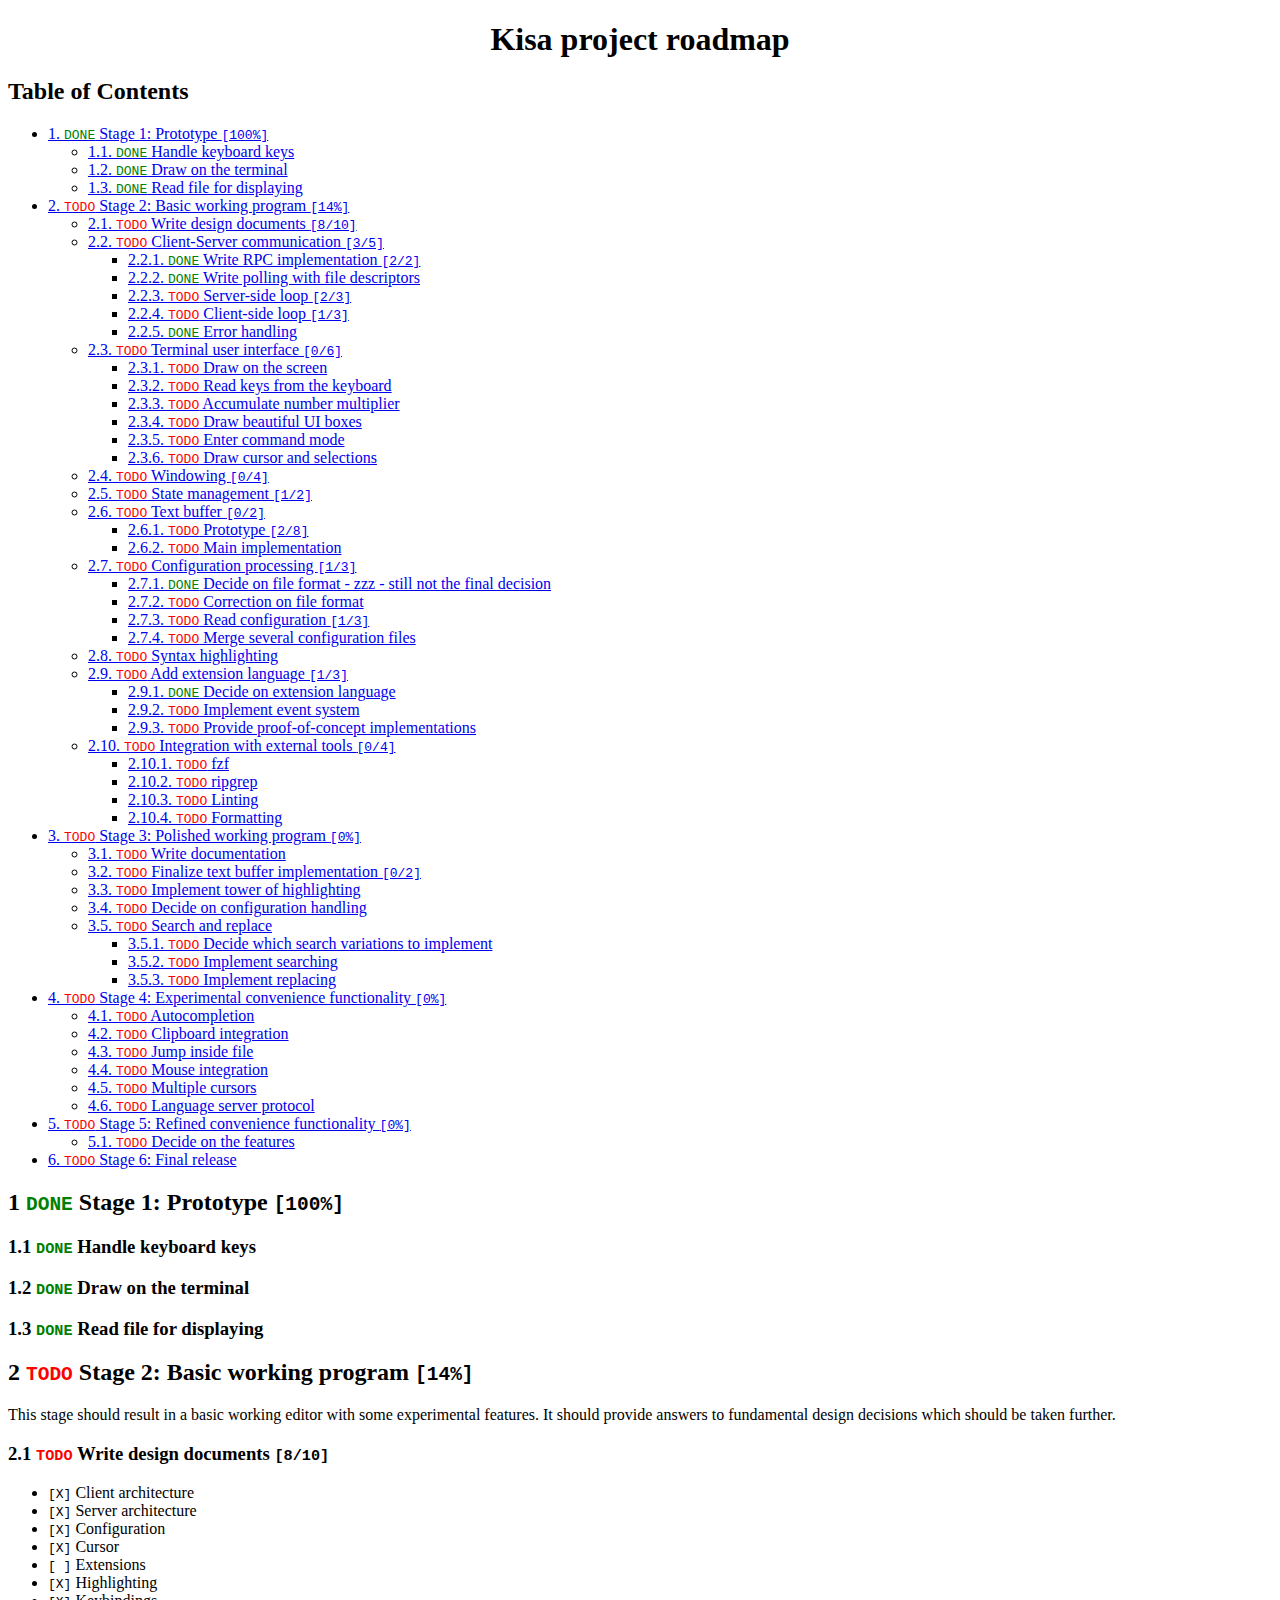
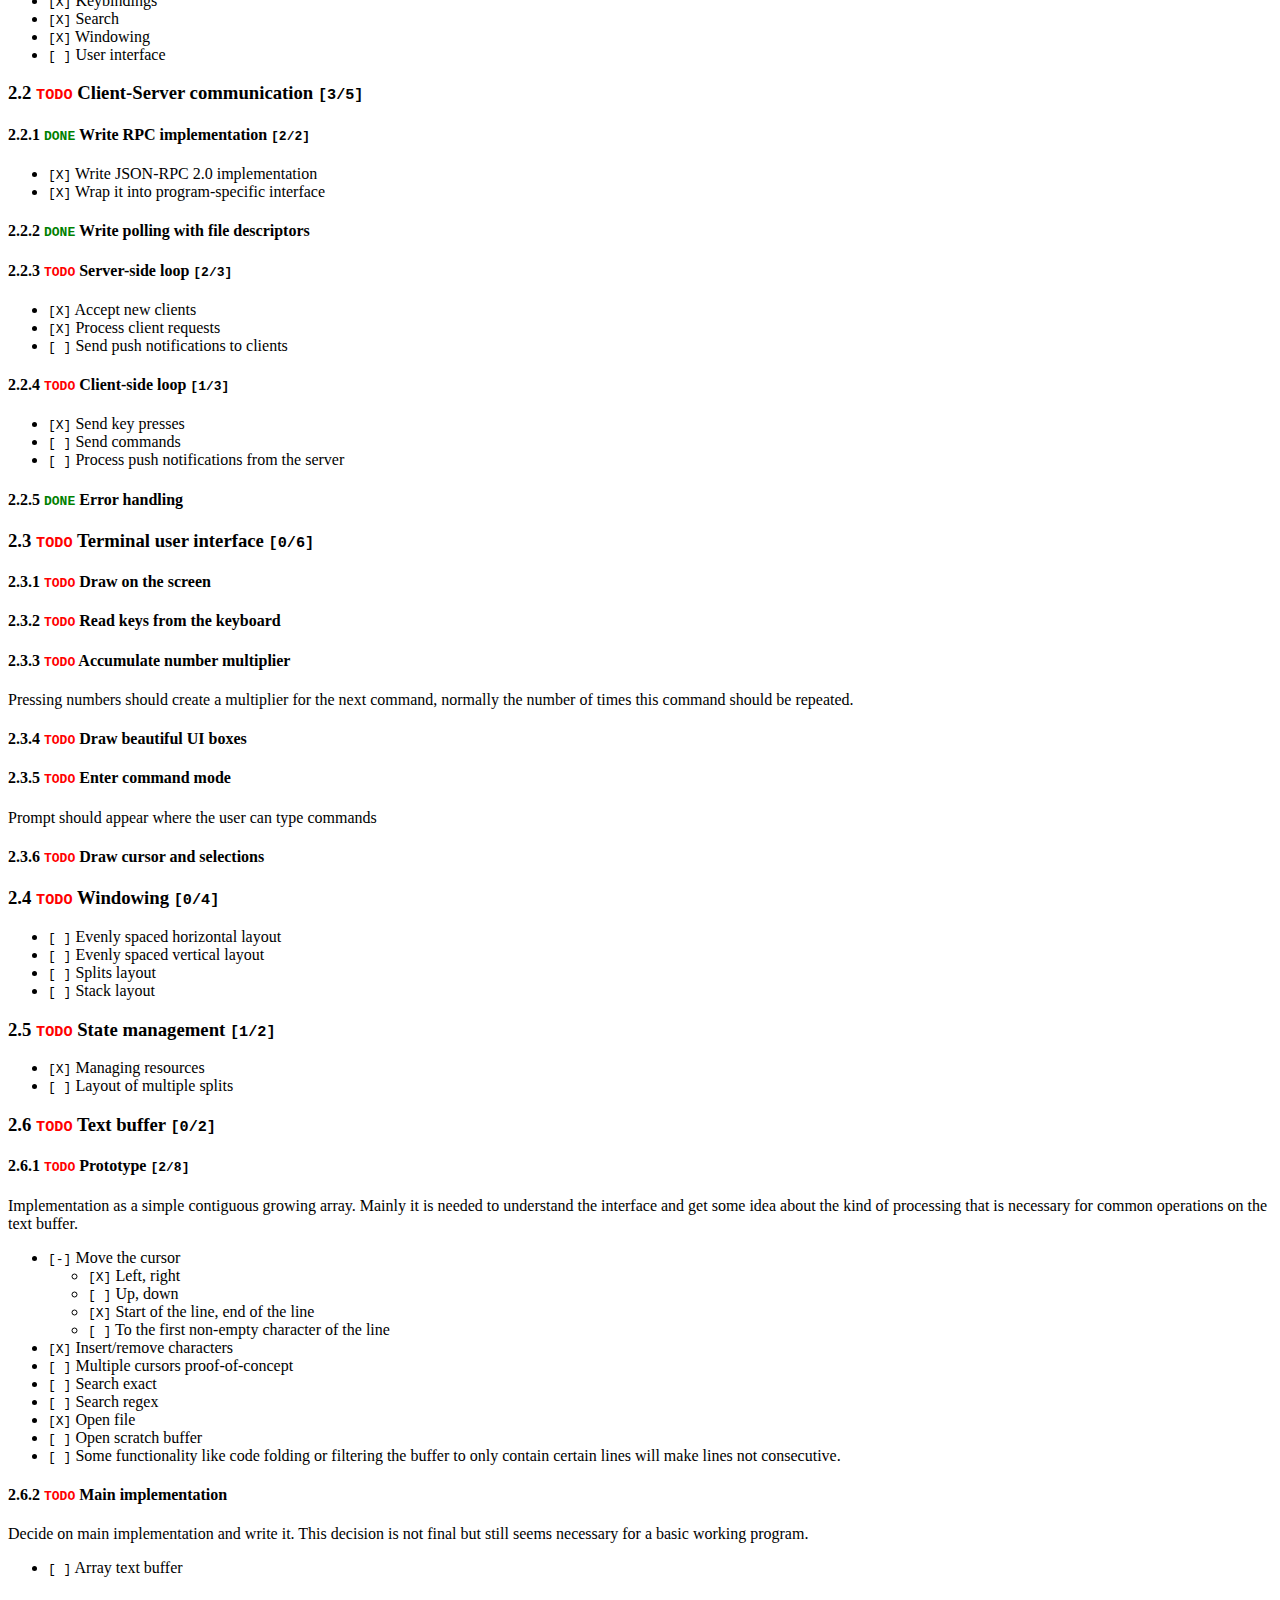
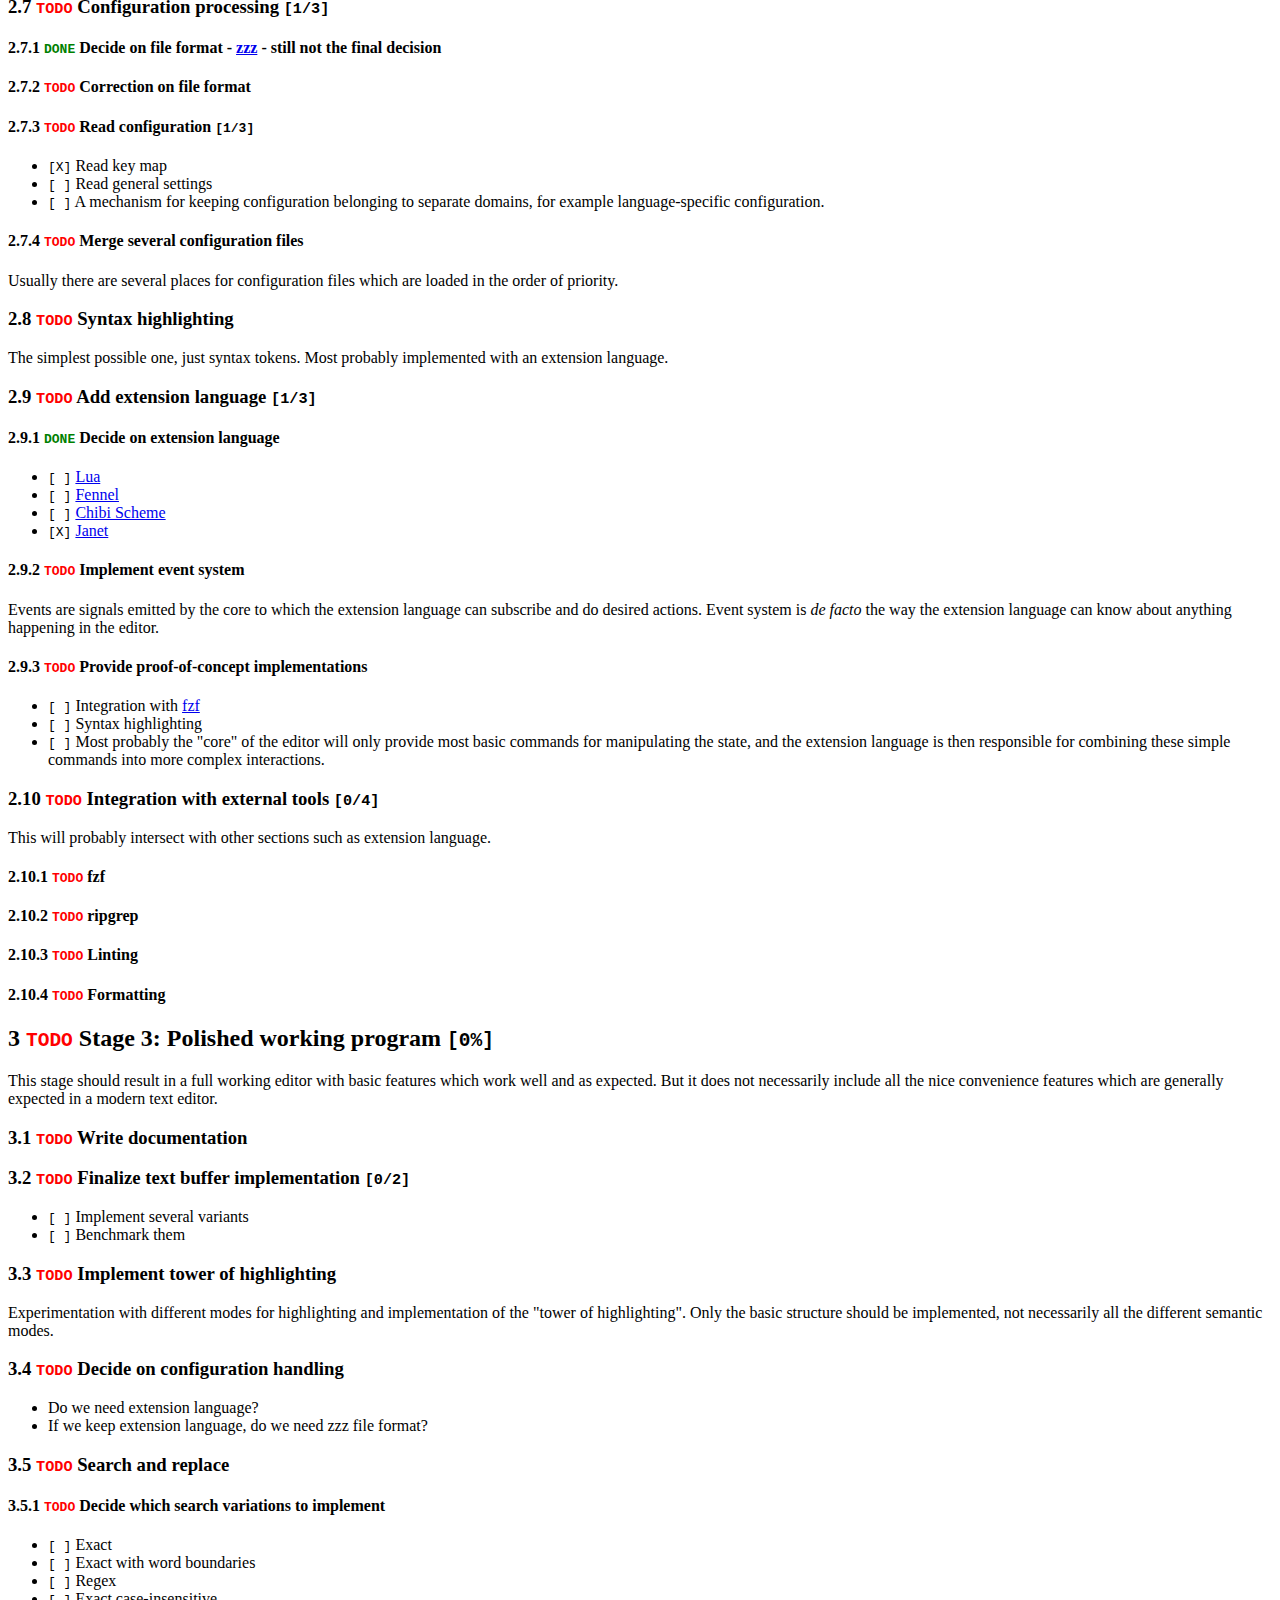
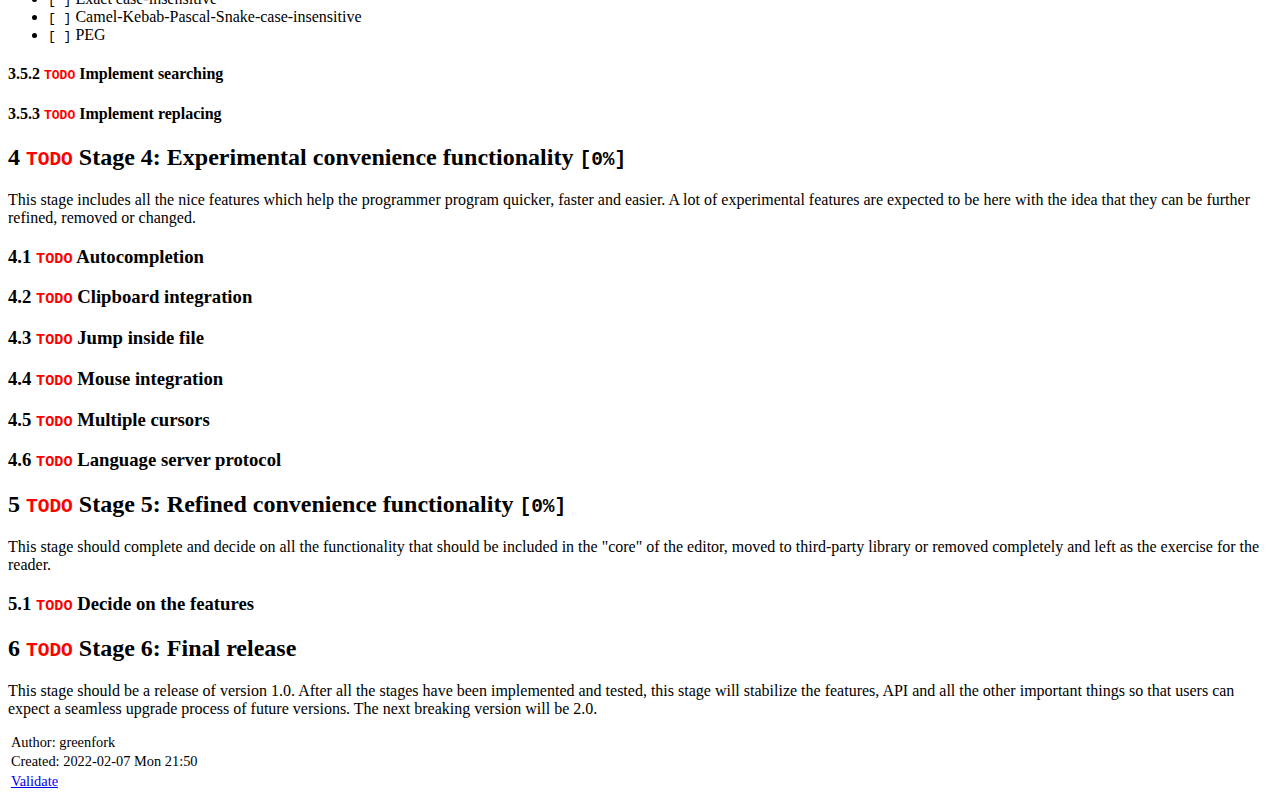
==== commit 57d4baf2: "docs: Update the Roadmap" ====
--- a/docs/ROADMAP.html
+++ b/docs/ROADMAP.html
@@ -3,7 +3,7 @@
 "http://www.w3.org/TR/xhtml1/DTD/xhtml1-strict.dtd">
 <html xmlns="http://www.w3.org/1999/xhtml" lang="en" xml:lang="en">
 <head>
-<!-- 2021-09-05 Sun 13:22 -->
+<!-- 2022-02-07 Mon 21:50 -->
 <meta http-equiv="Content-Type" content="text/html;charset=utf-8" />
 <meta name="viewport" content="width=device-width, initial-scale=1" />
 <title>Kisa project roadmap</title>
@@ -223,122 +223,123 @@
 <h2>Table of Contents</h2>
 <div id="text-table-of-contents">
 <ul>
-<li><a href="#org8af7bd0">1. <span class="done DONE">DONE</span> Stage 1: Prototype <code>[100%]</code></a>
-<ul>
-<li><a href="#org9691b8d">1.1. <span class="done DONE">DONE</span> Handle keyboard keys</a></li>
-<li><a href="#org6acbad0">1.2. <span class="done DONE">DONE</span> Draw on the terminal</a></li>
-<li><a href="#org97b3f2e">1.3. <span class="done DONE">DONE</span> Read file for displaying</a></li>
-</ul>
-</li>
-<li><a href="#org460677e">2. <span class="todo TODO">TODO</span> Stage 2: Basic working program <code>[12%]</code></a>
-<ul>
-<li><a href="#orge7bafb7">2.1. <span class="todo TODO">TODO</span> Write design documents <code>[8/10]</code></a></li>
-<li><a href="#orgf088cc6">2.2. <span class="todo TODO">TODO</span> Client-Server communication <code>[3/5]</code></a>
-<ul>
-<li><a href="#org95e8c2b">2.2.1. <span class="done DONE">DONE</span> Write RPC implementation <code>[2/2]</code></a></li>
-<li><a href="#orge57a0c2">2.2.2. <span class="done DONE">DONE</span> Write polling with file descriptors</a></li>
-<li><a href="#org3407de6">2.2.3. <span class="todo TODO">TODO</span> Server-side loop <code>[2/3]</code></a></li>
-<li><a href="#orgcc05cd4">2.2.4. <span class="todo TODO">TODO</span> Client-side loop <code>[1/3]</code></a></li>
-<li><a href="#org7c66595">2.2.5. <span class="done DONE">DONE</span> Error handling</a></li>
-</ul>
-</li>
-<li><a href="#orge02b28a">2.3. <span class="todo TODO">TODO</span> Terminal user interface <code>[0/6]</code></a>
-<ul>
-<li><a href="#org739f5f2">2.3.1. <span class="todo TODO">TODO</span> Draw on the screen</a></li>
-<li><a href="#org13529fd">2.3.2. <span class="todo TODO">TODO</span> Read keys from the keyboard</a></li>
-<li><a href="#orgc9d0c97">2.3.3. <span class="todo TODO">TODO</span> Accumulate number multiplier</a></li>
-<li><a href="#orga9ab09d">2.3.4. <span class="todo TODO">TODO</span> Draw beautiful UI boxes</a></li>
-<li><a href="#org1b5645b">2.3.5. <span class="todo TODO">TODO</span> Enter command mode</a></li>
-<li><a href="#org70fe5cc">2.3.6. <span class="todo TODO">TODO</span> Draw cursor and selections</a></li>
-</ul>
-</li>
-<li><a href="#orgba1e033">2.4. <span class="todo TODO">TODO</span> Windowing <code>[0/4]</code></a></li>
-<li><a href="#org4785838">2.5. <span class="todo TODO">TODO</span> State management <code>[1/2]</code></a></li>
-<li><a href="#org20122b4">2.6. <span class="todo TODO">TODO</span> Text buffer <code>[0/2]</code></a>
-<ul>
-<li><a href="#orgd998d20">2.6.1. <span class="todo TODO">TODO</span> Prototype <code>[0/8]</code></a></li>
-<li><a href="#org5794992">2.6.2. <span class="todo TODO">TODO</span> Main implementation</a></li>
-</ul>
-</li>
-<li><a href="#org60650e4">2.7. <span class="todo TODO">TODO</span> Configuration processing <code>[1/3]</code></a>
-<ul>
-<li><a href="#org30a65d5">2.7.1. <span class="done DONE">DONE</span> Decide on file format - zzz</a></li>
-<li><a href="#org28d3e99">2.7.2. <span class="todo TODO">TODO</span> Read configuration <code>[1/3]</code></a></li>
-<li><a href="#orgb0cb2e2">2.7.3. <span class="todo TODO">TODO</span> Merge several configuration files</a></li>
-</ul>
-</li>
-<li><a href="#orge388de5">2.8. <span class="todo TODO">TODO</span> Syntax highlighting</a></li>
-<li><a href="#org0184513">2.9. <span class="todo TODO">TODO</span> Add extension language <code>[0/3]</code></a>
-<ul>
-<li><a href="#org6fc9ff3">2.9.1. <span class="todo TODO">TODO</span> Decide on extension language</a></li>
-<li><a href="#orga86f0ce">2.9.2. <span class="todo TODO">TODO</span> Implement event system</a></li>
-<li><a href="#orgee8af20">2.9.3. <span class="todo TODO">TODO</span> Provide proof-of-concept implementations</a></li>
-</ul>
-</li>
-<li><a href="#orga8e3300">2.10. <span class="todo TODO">TODO</span> Integration with external tools <code>[0/4]</code></a>
-<ul>
-<li><a href="#orge416348">2.10.1. <span class="todo TODO">TODO</span> fzf</a></li>
-<li><a href="#org988c3a8">2.10.2. <span class="todo TODO">TODO</span> ripgrep</a></li>
-<li><a href="#org48210a9">2.10.3. <span class="todo TODO">TODO</span> Linting</a></li>
-<li><a href="#org9795d79">2.10.4. <span class="todo TODO">TODO</span> Formatting</a></li>
-</ul>
-</li>
-</ul>
-</li>
-<li><a href="#org9369634">3. <span class="todo TODO">TODO</span> Stage 3: Polished working program <code>[0%]</code></a>
-<ul>
-<li><a href="#orgc3b8fa2">3.1. <span class="todo TODO">TODO</span> Write documentation</a></li>
-<li><a href="#orgbfc3e93">3.2. <span class="todo TODO">TODO</span> Finalize text buffer implementation <code>[0/2]</code></a></li>
-<li><a href="#orgaaece43">3.3. <span class="todo TODO">TODO</span> Implement tower of highlighting</a></li>
-<li><a href="#org009c4c9">3.4. <span class="todo TODO">TODO</span> Decide on configuration handling</a></li>
-<li><a href="#org8bf2ba3">3.5. <span class="todo TODO">TODO</span> Search and replace</a>
-<ul>
-<li><a href="#orgc1cdd40">3.5.1. <span class="todo TODO">TODO</span> Decide which search variations to implement</a></li>
-<li><a href="#orgd8a863c">3.5.2. <span class="todo TODO">TODO</span> Implement searching</a></li>
-<li><a href="#org81fad9b">3.5.3. <span class="todo TODO">TODO</span> Implement replacing</a></li>
-</ul>
-</li>
-</ul>
-</li>
-<li><a href="#orgb057c2d">4. <span class="todo TODO">TODO</span> Stage 4: Experimental convenience functionality <code>[0%]</code></a>
-<ul>
-<li><a href="#org9470b03">4.1. <span class="todo TODO">TODO</span> Autocompletion</a></li>
-<li><a href="#org6dde101">4.2. <span class="todo TODO">TODO</span> Clipboard integration</a></li>
-<li><a href="#orgb1a1ff8">4.3. <span class="todo TODO">TODO</span> Jump inside file</a></li>
-<li><a href="#orga79cc68">4.4. <span class="todo TODO">TODO</span> Mouse integration</a></li>
-<li><a href="#org7f14d72">4.5. <span class="todo TODO">TODO</span> Multiple cursors</a></li>
-<li><a href="#orgbdc501d">4.6. <span class="todo TODO">TODO</span> Language server protocol</a></li>
-</ul>
-</li>
-<li><a href="#org324a461">5. <span class="todo TODO">TODO</span> Stage 5: Refined convenience functionality <code>[0%]</code></a>
-<ul>
-<li><a href="#org18ee350">5.1. <span class="todo TODO">TODO</span> Decide on the features</a></li>
-</ul>
-</li>
-<li><a href="#org6b72176">6. <span class="todo TODO">TODO</span> Stage 6: Final release</a></li>
-</ul>
-</div>
-</div>
-
-<div id="outline-container-org8af7bd0" class="outline-2">
-<h2 id="org8af7bd0"><span class="section-number-2">1</span> <span class="done DONE">DONE</span> Stage 1: Prototype <code>[100%]</code></h2>
+<li><a href="#org9044972">1. <span class="done DONE">DONE</span> Stage 1: Prototype <code>[100%]</code></a>
+<ul>
+<li><a href="#org633f554">1.1. <span class="done DONE">DONE</span> Handle keyboard keys</a></li>
+<li><a href="#orga44ecc5">1.2. <span class="done DONE">DONE</span> Draw on the terminal</a></li>
+<li><a href="#org0e51712">1.3. <span class="done DONE">DONE</span> Read file for displaying</a></li>
+</ul>
+</li>
+<li><a href="#org7c7397e">2. <span class="todo TODO">TODO</span> Stage 2: Basic working program <code>[14%]</code></a>
+<ul>
+<li><a href="#org5048441">2.1. <span class="todo TODO">TODO</span> Write design documents <code>[8/10]</code></a></li>
+<li><a href="#org4c838a8">2.2. <span class="todo TODO">TODO</span> Client-Server communication <code>[3/5]</code></a>
+<ul>
+<li><a href="#org0d8000c">2.2.1. <span class="done DONE">DONE</span> Write RPC implementation <code>[2/2]</code></a></li>
+<li><a href="#org618546a">2.2.2. <span class="done DONE">DONE</span> Write polling with file descriptors</a></li>
+<li><a href="#orga72042d">2.2.3. <span class="todo TODO">TODO</span> Server-side loop <code>[2/3]</code></a></li>
+<li><a href="#orgf5d8600">2.2.4. <span class="todo TODO">TODO</span> Client-side loop <code>[1/3]</code></a></li>
+<li><a href="#org29a32dd">2.2.5. <span class="done DONE">DONE</span> Error handling</a></li>
+</ul>
+</li>
+<li><a href="#orgb73a443">2.3. <span class="todo TODO">TODO</span> Terminal user interface <code>[0/6]</code></a>
+<ul>
+<li><a href="#orge0efd70">2.3.1. <span class="todo TODO">TODO</span> Draw on the screen</a></li>
+<li><a href="#org178d91b">2.3.2. <span class="todo TODO">TODO</span> Read keys from the keyboard</a></li>
+<li><a href="#org0675cfd">2.3.3. <span class="todo TODO">TODO</span> Accumulate number multiplier</a></li>
+<li><a href="#org709b062">2.3.4. <span class="todo TODO">TODO</span> Draw beautiful UI boxes</a></li>
+<li><a href="#orgec39d1f">2.3.5. <span class="todo TODO">TODO</span> Enter command mode</a></li>
+<li><a href="#org33824a0">2.3.6. <span class="todo TODO">TODO</span> Draw cursor and selections</a></li>
+</ul>
+</li>
+<li><a href="#orgefbd27e">2.4. <span class="todo TODO">TODO</span> Windowing <code>[0/4]</code></a></li>
+<li><a href="#org3ff9bb9">2.5. <span class="todo TODO">TODO</span> State management <code>[1/2]</code></a></li>
+<li><a href="#org7aa5a34">2.6. <span class="todo TODO">TODO</span> Text buffer <code>[0/2]</code></a>
+<ul>
+<li><a href="#org54b8949">2.6.1. <span class="todo TODO">TODO</span> Prototype <code>[2/8]</code></a></li>
+<li><a href="#orgd46688d">2.6.2. <span class="todo TODO">TODO</span> Main implementation</a></li>
+</ul>
+</li>
+<li><a href="#orgb46e9f9">2.7. <span class="todo TODO">TODO</span> Configuration processing <code>[1/3]</code></a>
+<ul>
+<li><a href="#org9b3441b">2.7.1. <span class="done DONE">DONE</span> Decide on file format - zzz - still not the final decision</a></li>
+<li><a href="#org862cfb5">2.7.2. <span class="todo TODO">TODO</span> Correction on file format</a></li>
+<li><a href="#org2f200a8">2.7.3. <span class="todo TODO">TODO</span> Read configuration <code>[1/3]</code></a></li>
+<li><a href="#orgbe7dc07">2.7.4. <span class="todo TODO">TODO</span> Merge several configuration files</a></li>
+</ul>
+</li>
+<li><a href="#org3902409">2.8. <span class="todo TODO">TODO</span> Syntax highlighting</a></li>
+<li><a href="#org55f45de">2.9. <span class="todo TODO">TODO</span> Add extension language <code>[1/3]</code></a>
+<ul>
+<li><a href="#org8120b27">2.9.1. <span class="done DONE">DONE</span> Decide on extension language</a></li>
+<li><a href="#org665d8d3">2.9.2. <span class="todo TODO">TODO</span> Implement event system</a></li>
+<li><a href="#orgd709938">2.9.3. <span class="todo TODO">TODO</span> Provide proof-of-concept implementations</a></li>
+</ul>
+</li>
+<li><a href="#org3f7ca20">2.10. <span class="todo TODO">TODO</span> Integration with external tools <code>[0/4]</code></a>
+<ul>
+<li><a href="#org8f09286">2.10.1. <span class="todo TODO">TODO</span> fzf</a></li>
+<li><a href="#org51638a8">2.10.2. <span class="todo TODO">TODO</span> ripgrep</a></li>
+<li><a href="#orgdb9ec63">2.10.3. <span class="todo TODO">TODO</span> Linting</a></li>
+<li><a href="#orgfd1a581">2.10.4. <span class="todo TODO">TODO</span> Formatting</a></li>
+</ul>
+</li>
+</ul>
+</li>
+<li><a href="#org7f36647">3. <span class="todo TODO">TODO</span> Stage 3: Polished working program <code>[0%]</code></a>
+<ul>
+<li><a href="#org022ce69">3.1. <span class="todo TODO">TODO</span> Write documentation</a></li>
+<li><a href="#org4a6f5b1">3.2. <span class="todo TODO">TODO</span> Finalize text buffer implementation <code>[0/2]</code></a></li>
+<li><a href="#org2469568">3.3. <span class="todo TODO">TODO</span> Implement tower of highlighting</a></li>
+<li><a href="#org8c6d099">3.4. <span class="todo TODO">TODO</span> Decide on configuration handling</a></li>
+<li><a href="#org9b5a0d3">3.5. <span class="todo TODO">TODO</span> Search and replace</a>
+<ul>
+<li><a href="#orgaca5383">3.5.1. <span class="todo TODO">TODO</span> Decide which search variations to implement</a></li>
+<li><a href="#orgd3b761d">3.5.2. <span class="todo TODO">TODO</span> Implement searching</a></li>
+<li><a href="#org76498b6">3.5.3. <span class="todo TODO">TODO</span> Implement replacing</a></li>
+</ul>
+</li>
+</ul>
+</li>
+<li><a href="#org00cfcbb">4. <span class="todo TODO">TODO</span> Stage 4: Experimental convenience functionality <code>[0%]</code></a>
+<ul>
+<li><a href="#org70d7389">4.1. <span class="todo TODO">TODO</span> Autocompletion</a></li>
+<li><a href="#orge4b395e">4.2. <span class="todo TODO">TODO</span> Clipboard integration</a></li>
+<li><a href="#org1c2224c">4.3. <span class="todo TODO">TODO</span> Jump inside file</a></li>
+<li><a href="#org257ac20">4.4. <span class="todo TODO">TODO</span> Mouse integration</a></li>
+<li><a href="#org85049b7">4.5. <span class="todo TODO">TODO</span> Multiple cursors</a></li>
+<li><a href="#org54b637b">4.6. <span class="todo TODO">TODO</span> Language server protocol</a></li>
+</ul>
+</li>
+<li><a href="#orge09bf02">5. <span class="todo TODO">TODO</span> Stage 5: Refined convenience functionality <code>[0%]</code></a>
+<ul>
+<li><a href="#org459f36b">5.1. <span class="todo TODO">TODO</span> Decide on the features</a></li>
+</ul>
+</li>
+<li><a href="#org28cf2a8">6. <span class="todo TODO">TODO</span> Stage 6: Final release</a></li>
+</ul>
+</div>
+</div>
+
+<div id="outline-container-org9044972" class="outline-2">
+<h2 id="org9044972"><span class="section-number-2">1</span> <span class="done DONE">DONE</span> Stage 1: Prototype <code>[100%]</code></h2>
 <div class="outline-text-2" id="text-1">
 </div>
-<div id="outline-container-org9691b8d" class="outline-3">
-<h3 id="org9691b8d"><span class="section-number-3">1.1</span> <span class="done DONE">DONE</span> Handle keyboard keys</h3>
-</div>
-
-<div id="outline-container-org6acbad0" class="outline-3">
-<h3 id="org6acbad0"><span class="section-number-3">1.2</span> <span class="done DONE">DONE</span> Draw on the terminal</h3>
-</div>
-
-<div id="outline-container-org97b3f2e" class="outline-3">
-<h3 id="org97b3f2e"><span class="section-number-3">1.3</span> <span class="done DONE">DONE</span> Read file for displaying</h3>
-</div>
-</div>
-
-<div id="outline-container-org460677e" class="outline-2">
-<h2 id="org460677e"><span class="section-number-2">2</span> <span class="todo TODO">TODO</span> Stage 2: Basic working program <code>[12%]</code></h2>
+<div id="outline-container-org633f554" class="outline-3">
+<h3 id="org633f554"><span class="section-number-3">1.1</span> <span class="done DONE">DONE</span> Handle keyboard keys</h3>
+</div>
+
+<div id="outline-container-orga44ecc5" class="outline-3">
+<h3 id="orga44ecc5"><span class="section-number-3">1.2</span> <span class="done DONE">DONE</span> Draw on the terminal</h3>
+</div>
+
+<div id="outline-container-org0e51712" class="outline-3">
+<h3 id="org0e51712"><span class="section-number-3">1.3</span> <span class="done DONE">DONE</span> Read file for displaying</h3>
+</div>
+</div>
+
+<div id="outline-container-org7c7397e" class="outline-2">
+<h2 id="org7c7397e"><span class="section-number-2">2</span> <span class="todo TODO">TODO</span> Stage 2: Basic working program <code>[14%]</code></h2>
 <div class="outline-text-2" id="text-2">
 <p>
 This stage should result in a basic working editor with some experimental
@@ -347,8 +348,8 @@
 </p>
 </div>
 
-<div id="outline-container-orge7bafb7" class="outline-3">
-<h3 id="orge7bafb7"><span class="section-number-3">2.1</span> <span class="todo TODO">TODO</span> Write design documents <code>[8/10]</code></h3>
+<div id="outline-container-org5048441" class="outline-3">
+<h3 id="org5048441"><span class="section-number-3">2.1</span> <span class="todo TODO">TODO</span> Write design documents <code>[8/10]</code></h3>
 <div class="outline-text-3" id="text-2-1">
 <ul class="org-ul">
 <li class="on"><code>[X]</code> Client architecture</li>
@@ -365,12 +366,12 @@
 </div>
 </div>
 
-<div id="outline-container-orgf088cc6" class="outline-3">
-<h3 id="orgf088cc6"><span class="section-number-3">2.2</span> <span class="todo TODO">TODO</span> Client-Server communication <code>[3/5]</code></h3>
+<div id="outline-container-org4c838a8" class="outline-3">
+<h3 id="org4c838a8"><span class="section-number-3">2.2</span> <span class="todo TODO">TODO</span> Client-Server communication <code>[3/5]</code></h3>
 <div class="outline-text-3" id="text-2-2">
 </div>
-<div id="outline-container-org95e8c2b" class="outline-4">
-<h4 id="org95e8c2b"><span class="section-number-4">2.2.1</span> <span class="done DONE">DONE</span> Write RPC implementation <code>[2/2]</code></h4>
+<div id="outline-container-org0d8000c" class="outline-4">
+<h4 id="org0d8000c"><span class="section-number-4">2.2.1</span> <span class="done DONE">DONE</span> Write RPC implementation <code>[2/2]</code></h4>
 <div class="outline-text-4" id="text-2-2-1">
 <ul class="org-ul">
 <li class="on"><code>[X]</code> Write JSON-RPC 2.0 implementation</li>
@@ -379,55 +380,55 @@
 </div>
 </div>
 
-<div id="outline-container-orge57a0c2" class="outline-4">
-<h4 id="orge57a0c2"><span class="section-number-4">2.2.2</span> <span class="done DONE">DONE</span> Write polling with file descriptors</h4>
+<div id="outline-container-org618546a" class="outline-4">
+<h4 id="org618546a"><span class="section-number-4">2.2.2</span> <span class="done DONE">DONE</span> Write polling with file descriptors</h4>
 <div class="outline-text-4" id="text-2-2-2">
 </div>
 </div>
 
-<div id="outline-container-org3407de6" class="outline-4">
-<h4 id="org3407de6"><span class="section-number-4">2.2.3</span> <span class="todo TODO">TODO</span> Server-side loop <code>[2/3]</code></h4>
+<div id="outline-container-orga72042d" class="outline-4">
+<h4 id="orga72042d"><span class="section-number-4">2.2.3</span> <span class="todo TODO">TODO</span> Server-side loop <code>[2/3]</code></h4>
 <div class="outline-text-4" id="text-2-2-3">
 <ul class="org-ul">
 <li class="on"><code>[X]</code> Accept new clients</li>
 <li class="on"><code>[X]</code> Process client requests</li>
-<li class="off"><code>[&#xa0;]</code> Send notifications to clients</li>
-</ul>
-</div>
-</div>
-
-<div id="outline-container-orgcc05cd4" class="outline-4">
-<h4 id="orgcc05cd4"><span class="section-number-4">2.2.4</span> <span class="todo TODO">TODO</span> Client-side loop <code>[1/3]</code></h4>
+<li class="off"><code>[&#xa0;]</code> Send push notifications to clients</li>
+</ul>
+</div>
+</div>
+
+<div id="outline-container-orgf5d8600" class="outline-4">
+<h4 id="orgf5d8600"><span class="section-number-4">2.2.4</span> <span class="todo TODO">TODO</span> Client-side loop <code>[1/3]</code></h4>
 <div class="outline-text-4" id="text-2-2-4">
 <ul class="org-ul">
 <li class="on"><code>[X]</code> Send key presses</li>
 <li class="off"><code>[&#xa0;]</code> Send commands</li>
-<li class="off"><code>[&#xa0;]</code> Process notifications from the server</li>
-</ul>
-</div>
-</div>
-
-<div id="outline-container-org7c66595" class="outline-4">
-<h4 id="org7c66595"><span class="section-number-4">2.2.5</span> <span class="done DONE">DONE</span> Error handling</h4>
+<li class="off"><code>[&#xa0;]</code> Process push notifications from the server</li>
+</ul>
+</div>
+</div>
+
+<div id="outline-container-org29a32dd" class="outline-4">
+<h4 id="org29a32dd"><span class="section-number-4">2.2.5</span> <span class="done DONE">DONE</span> Error handling</h4>
 <div class="outline-text-4" id="text-2-2-5">
 </div>
 </div>
 </div>
 
-<div id="outline-container-orge02b28a" class="outline-3">
-<h3 id="orge02b28a"><span class="section-number-3">2.3</span> <span class="todo TODO">TODO</span> Terminal user interface <code>[0/6]</code></h3>
+<div id="outline-container-orgb73a443" class="outline-3">
+<h3 id="orgb73a443"><span class="section-number-3">2.3</span> <span class="todo TODO">TODO</span> Terminal user interface <code>[0/6]</code></h3>
 <div class="outline-text-3" id="text-2-3">
 </div>
-<div id="outline-container-org739f5f2" class="outline-4">
-<h4 id="org739f5f2"><span class="section-number-4">2.3.1</span> <span class="todo TODO">TODO</span> Draw on the screen</h4>
-</div>
-
-<div id="outline-container-org13529fd" class="outline-4">
-<h4 id="org13529fd"><span class="section-number-4">2.3.2</span> <span class="todo TODO">TODO</span> Read keys from the keyboard</h4>
-</div>
-
-<div id="outline-container-orgc9d0c97" class="outline-4">
-<h4 id="orgc9d0c97"><span class="section-number-4">2.3.3</span> <span class="todo TODO">TODO</span> Accumulate number multiplier</h4>
+<div id="outline-container-orge0efd70" class="outline-4">
+<h4 id="orge0efd70"><span class="section-number-4">2.3.1</span> <span class="todo TODO">TODO</span> Draw on the screen</h4>
+</div>
+
+<div id="outline-container-org178d91b" class="outline-4">
+<h4 id="org178d91b"><span class="section-number-4">2.3.2</span> <span class="todo TODO">TODO</span> Read keys from the keyboard</h4>
+</div>
+
+<div id="outline-container-org0675cfd" class="outline-4">
+<h4 id="org0675cfd"><span class="section-number-4">2.3.3</span> <span class="todo TODO">TODO</span> Accumulate number multiplier</h4>
 <div class="outline-text-4" id="text-2-3-3">
 <p>
 Pressing numbers should create a multiplier for the next command, normally
@@ -436,12 +437,12 @@
 </div>
 </div>
 
-<div id="outline-container-orga9ab09d" class="outline-4">
-<h4 id="orga9ab09d"><span class="section-number-4">2.3.4</span> <span class="todo TODO">TODO</span> Draw beautiful UI boxes</h4>
-</div>
-
-<div id="outline-container-org1b5645b" class="outline-4">
-<h4 id="org1b5645b"><span class="section-number-4">2.3.5</span> <span class="todo TODO">TODO</span> Enter command mode</h4>
+<div id="outline-container-org709b062" class="outline-4">
+<h4 id="org709b062"><span class="section-number-4">2.3.4</span> <span class="todo TODO">TODO</span> Draw beautiful UI boxes</h4>
+</div>
+
+<div id="outline-container-orgec39d1f" class="outline-4">
+<h4 id="orgec39d1f"><span class="section-number-4">2.3.5</span> <span class="todo TODO">TODO</span> Enter command mode</h4>
 <div class="outline-text-4" id="text-2-3-5">
 <p>
 Prompt should appear where the user can type commands
@@ -449,13 +450,13 @@
 </div>
 </div>
 
-<div id="outline-container-org70fe5cc" class="outline-4">
-<h4 id="org70fe5cc"><span class="section-number-4">2.3.6</span> <span class="todo TODO">TODO</span> Draw cursor and selections</h4>
-</div>
-</div>
-
-<div id="outline-container-orgba1e033" class="outline-3">
-<h3 id="orgba1e033"><span class="section-number-3">2.4</span> <span class="todo TODO">TODO</span> Windowing <code>[0/4]</code></h3>
+<div id="outline-container-org33824a0" class="outline-4">
+<h4 id="org33824a0"><span class="section-number-4">2.3.6</span> <span class="todo TODO">TODO</span> Draw cursor and selections</h4>
+</div>
+</div>
+
+<div id="outline-container-orgefbd27e" class="outline-3">
+<h3 id="orgefbd27e"><span class="section-number-3">2.4</span> <span class="todo TODO">TODO</span> Windowing <code>[0/4]</code></h3>
 <div class="outline-text-3" id="text-2-4">
 <ul class="org-ul">
 <li class="off"><code>[&#xa0;]</code> Evenly spaced horizontal layout</li>
@@ -466,8 +467,8 @@
 </div>
 </div>
 
-<div id="outline-container-org4785838" class="outline-3">
-<h3 id="org4785838"><span class="section-number-3">2.5</span> <span class="todo TODO">TODO</span> State management <code>[1/2]</code></h3>
+<div id="outline-container-org3ff9bb9" class="outline-3">
+<h3 id="org3ff9bb9"><span class="section-number-3">2.5</span> <span class="todo TODO">TODO</span> State management <code>[1/2]</code></h3>
 <div class="outline-text-3" id="text-2-5">
 <ul class="org-ul">
 <li class="on"><code>[X]</code> Managing resources</li>
@@ -476,12 +477,12 @@
 </div>
 </div>
 
-<div id="outline-container-org20122b4" class="outline-3">
-<h3 id="org20122b4"><span class="section-number-3">2.6</span> <span class="todo TODO">TODO</span> Text buffer <code>[0/2]</code></h3>
+<div id="outline-container-org7aa5a34" class="outline-3">
+<h3 id="org7aa5a34"><span class="section-number-3">2.6</span> <span class="todo TODO">TODO</span> Text buffer <code>[0/2]</code></h3>
 <div class="outline-text-3" id="text-2-6">
 </div>
-<div id="outline-container-orgd998d20" class="outline-4">
-<h4 id="orgd998d20"><span class="section-number-4">2.6.1</span> <span class="todo TODO">TODO</span> Prototype <code>[0/8]</code></h4>
+<div id="outline-container-org54b8949" class="outline-4">
+<h4 id="org54b8949"><span class="section-number-4">2.6.1</span> <span class="todo TODO">TODO</span> Prototype <code>[2/8]</code></h4>
 <div class="outline-text-4" id="text-2-6-1">
 <p>
 Implementation as a simple contiguous growing array. Mainly
@@ -489,42 +490,54 @@
 of processing that is necessary for common operations on the text buffer.
 </p>
 <ul class="org-ul">
-<li class="off"><code>[&#xa0;]</code> Move the cursor</li>
-<li class="off"><code>[&#xa0;]</code> Insert characters</li>
+<li class="trans"><code>[-]</code> Move the cursor
+<ul class="org-ul">
+<li class="on"><code>[X]</code> Left, right</li>
+<li class="off"><code>[&#xa0;]</code> Up, down</li>
+<li class="on"><code>[X]</code> Start of the line, end of the line</li>
+<li class="off"><code>[&#xa0;]</code> To the first non-empty character of the line</li>
+</ul></li>
+<li class="on"><code>[X]</code> Insert/remove characters</li>
 <li class="off"><code>[&#xa0;]</code> Multiple cursors proof-of-concept</li>
-<li class="off"><code>[&#xa0;]</code> Search exact/regex</li>
-<li class="off"><code>[&#xa0;]</code> Open file</li>
+<li class="off"><code>[&#xa0;]</code> Search exact</li>
+<li class="off"><code>[&#xa0;]</code> Search regex</li>
+<li class="on"><code>[X]</code> Open file</li>
 <li class="off"><code>[&#xa0;]</code> Open scratch buffer</li>
-<li class="off"><code>[&#xa0;]</code> Search</li>
 <li class="off" id="Not consecutive lines"><code>[&#xa0;]</code> Some functionality like code folding or
 filtering the buffer to only contain certain lines will make lines not
 consecutive.</li>
 </ul>
 </div>
 </div>
-<div id="outline-container-org5794992" class="outline-4">
-<h4 id="org5794992"><span class="section-number-4">2.6.2</span> <span class="todo TODO">TODO</span> Main implementation</h4>
+<div id="outline-container-orgd46688d" class="outline-4">
+<h4 id="orgd46688d"><span class="section-number-4">2.6.2</span> <span class="todo TODO">TODO</span> Main implementation</h4>
 <div class="outline-text-4" id="text-2-6-2">
 <p>
 Decide on main implementation and write it. This decision is not final but
 still seems necessary for a basic working program.
 </p>
-</div>
-</div>
-</div>
-
-<div id="outline-container-org60650e4" class="outline-3">
-<h3 id="org60650e4"><span class="section-number-3">2.7</span> <span class="todo TODO">TODO</span> Configuration processing <code>[1/3]</code></h3>
+<ul class="org-ul">
+<li class="off"><code>[&#xa0;]</code> Array text buffer</li>
+</ul>
+</div>
+</div>
+</div>
+
+<div id="outline-container-orgb46e9f9" class="outline-3">
+<h3 id="orgb46e9f9"><span class="section-number-3">2.7</span> <span class="todo TODO">TODO</span> Configuration processing <code>[1/3]</code></h3>
 <div class="outline-text-3" id="text-2-7">
 </div>
-<div id="outline-container-org30a65d5" class="outline-4">
-<h4 id="org30a65d5"><span class="section-number-4">2.7.1</span> <span class="done DONE">DONE</span> Decide on file format - <a href="https://github.com/gruebite/zzz">zzz</a></h4>
+<div id="outline-container-org9b3441b" class="outline-4">
+<h4 id="org9b3441b"><span class="section-number-4">2.7.1</span> <span class="done DONE">DONE</span> Decide on file format - <a href="https://github.com/gruebite/zzz">zzz</a> - still not the final decision</h4>
 <div class="outline-text-4" id="text-2-7-1">
 </div>
 </div>
-<div id="outline-container-org28d3e99" class="outline-4">
-<h4 id="org28d3e99"><span class="section-number-4">2.7.2</span> <span class="todo TODO">TODO</span> Read configuration <code>[1/3]</code></h4>
-<div class="outline-text-4" id="text-2-7-2">
+<div id="outline-container-org862cfb5" class="outline-4">
+<h4 id="org862cfb5"><span class="section-number-4">2.7.2</span> <span class="todo TODO">TODO</span> Correction on file format</h4>
+</div>
+<div id="outline-container-org2f200a8" class="outline-4">
+<h4 id="org2f200a8"><span class="section-number-4">2.7.3</span> <span class="todo TODO">TODO</span> Read configuration <code>[1/3]</code></h4>
+<div class="outline-text-4" id="text-2-7-3">
 <ul class="org-ul">
 <li class="on"><code>[X]</code> Read key map</li>
 <li class="off"><code>[&#xa0;]</code> Read general settings</li>
@@ -534,9 +547,9 @@
 </div>
 </div>
 
-<div id="outline-container-orgb0cb2e2" class="outline-4">
-<h4 id="orgb0cb2e2"><span class="section-number-4">2.7.3</span> <span class="todo TODO">TODO</span> Merge several configuration files</h4>
-<div class="outline-text-4" id="text-2-7-3">
+<div id="outline-container-orgbe7dc07" class="outline-4">
+<h4 id="orgbe7dc07"><span class="section-number-4">2.7.4</span> <span class="todo TODO">TODO</span> Merge several configuration files</h4>
+<div class="outline-text-4" id="text-2-7-4">
 <p>
 Usually there are several places for configuration files which are loaded
 in the order of priority.
@@ -545,8 +558,8 @@
 </div>
 </div>
 
-<div id="outline-container-orge388de5" class="outline-3">
-<h3 id="orge388de5"><span class="section-number-3">2.8</span> <span class="todo TODO">TODO</span> Syntax highlighting</h3>
+<div id="outline-container-org3902409" class="outline-3">
+<h3 id="org3902409"><span class="section-number-3">2.8</span> <span class="todo TODO">TODO</span> Syntax highlighting</h3>
 <div class="outline-text-3" id="text-2-8">
 <p>
 The simplest possible one, just syntax tokens. Most probably implemented
@@ -555,24 +568,24 @@
 </div>
 </div>
 
-<div id="outline-container-org0184513" class="outline-3">
-<h3 id="org0184513"><span class="section-number-3">2.9</span> <span class="todo TODO">TODO</span> Add extension language <code>[0/3]</code></h3>
+<div id="outline-container-org55f45de" class="outline-3">
+<h3 id="org55f45de"><span class="section-number-3">2.9</span> <span class="todo TODO">TODO</span> Add extension language <code>[1/3]</code></h3>
 <div class="outline-text-3" id="text-2-9">
 </div>
-<div id="outline-container-org6fc9ff3" class="outline-4">
-<h4 id="org6fc9ff3"><span class="section-number-4">2.9.1</span> <span class="todo TODO">TODO</span> Decide on extension language</h4>
+<div id="outline-container-org8120b27" class="outline-4">
+<h4 id="org8120b27"><span class="section-number-4">2.9.1</span> <span class="done DONE">DONE</span> Decide on extension language</h4>
 <div class="outline-text-4" id="text-2-9-1">
 <ul class="org-ul">
 <li class="off"><code>[&#xa0;]</code> <a href="https://www.lua.org/">Lua</a></li>
 <li class="off"><code>[&#xa0;]</code> <a href="https://fennel-lang.org/">Fennel</a></li>
 <li class="off"><code>[&#xa0;]</code> <a href="http://synthcode.com/scheme/chibi/">Chibi Scheme</a></li>
-<li class="off"><code>[&#xa0;]</code> <a href="https://janet-lang.org/">Janet</a></li>
-</ul>
-</div>
-</div>
-
-<div id="outline-container-orga86f0ce" class="outline-4">
-<h4 id="orga86f0ce"><span class="section-number-4">2.9.2</span> <span class="todo TODO">TODO</span> Implement event system</h4>
+<li class="on"><code>[X]</code> <a href="https://janet-lang.org/">Janet</a></li>
+</ul>
+</div>
+</div>
+
+<div id="outline-container-org665d8d3" class="outline-4">
+<h4 id="org665d8d3"><span class="section-number-4">2.9.2</span> <span class="todo TODO">TODO</span> Implement event system</h4>
 <div class="outline-text-4" id="text-2-9-2">
 <p>
 Events are signals emitted by the core to which the extension language can
@@ -582,8 +595,8 @@
 </div>
 </div>
 
-<div id="outline-container-orgee8af20" class="outline-4">
-<h4 id="orgee8af20"><span class="section-number-4">2.9.3</span> <span class="todo TODO">TODO</span> Provide proof-of-concept implementations</h4>
+<div id="outline-container-orgd709938" class="outline-4">
+<h4 id="orgd709938"><span class="section-number-4">2.9.3</span> <span class="todo TODO">TODO</span> Provide proof-of-concept implementations</h4>
 <div class="outline-text-4" id="text-2-9-3">
 <ul class="org-ul">
 <li class="off"><code>[&#xa0;]</code> Integration with <a href="https://github.com/junegunn/fzf">fzf</a></li>
@@ -597,34 +610,34 @@
 </div>
 </div>
 
-<div id="outline-container-orga8e3300" class="outline-3">
-<h3 id="orga8e3300"><span class="section-number-3">2.10</span> <span class="todo TODO">TODO</span> Integration with external tools <code>[0/4]</code></h3>
+<div id="outline-container-org3f7ca20" class="outline-3">
+<h3 id="org3f7ca20"><span class="section-number-3">2.10</span> <span class="todo TODO">TODO</span> Integration with external tools <code>[0/4]</code></h3>
 <div class="outline-text-3" id="text-2-10">
 <p>
 This will probably intersect with other sections such as extension language.
 </p>
 </div>
 
-<div id="outline-container-orge416348" class="outline-4">
-<h4 id="orge416348"><span class="section-number-4">2.10.1</span> <span class="todo TODO">TODO</span> fzf</h4>
-</div>
-
-<div id="outline-container-org988c3a8" class="outline-4">
-<h4 id="org988c3a8"><span class="section-number-4">2.10.2</span> <span class="todo TODO">TODO</span> ripgrep</h4>
-</div>
-
-<div id="outline-container-org48210a9" class="outline-4">
-<h4 id="org48210a9"><span class="section-number-4">2.10.3</span> <span class="todo TODO">TODO</span> Linting</h4>
-</div>
-
-<div id="outline-container-org9795d79" class="outline-4">
-<h4 id="org9795d79"><span class="section-number-4">2.10.4</span> <span class="todo TODO">TODO</span> Formatting</h4>
-</div>
-</div>
-</div>
-
-<div id="outline-container-org9369634" class="outline-2">
-<h2 id="org9369634"><span class="section-number-2">3</span> <span class="todo TODO">TODO</span> Stage 3: Polished working program <code>[0%]</code></h2>
+<div id="outline-container-org8f09286" class="outline-4">
+<h4 id="org8f09286"><span class="section-number-4">2.10.1</span> <span class="todo TODO">TODO</span> fzf</h4>
+</div>
+
+<div id="outline-container-org51638a8" class="outline-4">
+<h4 id="org51638a8"><span class="section-number-4">2.10.2</span> <span class="todo TODO">TODO</span> ripgrep</h4>
+</div>
+
+<div id="outline-container-orgdb9ec63" class="outline-4">
+<h4 id="orgdb9ec63"><span class="section-number-4">2.10.3</span> <span class="todo TODO">TODO</span> Linting</h4>
+</div>
+
+<div id="outline-container-orgfd1a581" class="outline-4">
+<h4 id="orgfd1a581"><span class="section-number-4">2.10.4</span> <span class="todo TODO">TODO</span> Formatting</h4>
+</div>
+</div>
+</div>
+
+<div id="outline-container-org7f36647" class="outline-2">
+<h2 id="org7f36647"><span class="section-number-2">3</span> <span class="todo TODO">TODO</span> Stage 3: Polished working program <code>[0%]</code></h2>
 <div class="outline-text-2" id="text-3">
 <p>
 This stage should result in a full working editor with basic features which
@@ -633,11 +646,11 @@
 </p>
 </div>
 
-<div id="outline-container-orgc3b8fa2" class="outline-3">
-<h3 id="orgc3b8fa2"><span class="section-number-3">3.1</span> <span class="todo TODO">TODO</span> Write documentation</h3>
-</div>
-<div id="outline-container-orgbfc3e93" class="outline-3">
-<h3 id="orgbfc3e93"><span class="section-number-3">3.2</span> <span class="todo TODO">TODO</span> Finalize text buffer implementation <code>[0/2]</code></h3>
+<div id="outline-container-org022ce69" class="outline-3">
+<h3 id="org022ce69"><span class="section-number-3">3.1</span> <span class="todo TODO">TODO</span> Write documentation</h3>
+</div>
+<div id="outline-container-org4a6f5b1" class="outline-3">
+<h3 id="org4a6f5b1"><span class="section-number-3">3.2</span> <span class="todo TODO">TODO</span> Finalize text buffer implementation <code>[0/2]</code></h3>
 <div class="outline-text-3" id="text-3-2">
 <ul class="org-ul">
 <li class="off"><code>[&#xa0;]</code> Implement several variants</li>
@@ -646,8 +659,8 @@
 </div>
 </div>
 
-<div id="outline-container-orgaaece43" class="outline-3">
-<h3 id="orgaaece43"><span class="section-number-3">3.3</span> <span class="todo TODO">TODO</span> Implement tower of highlighting</h3>
+<div id="outline-container-org2469568" class="outline-3">
+<h3 id="org2469568"><span class="section-number-3">3.3</span> <span class="todo TODO">TODO</span> Implement tower of highlighting</h3>
 <div class="outline-text-3" id="text-3-3">
 <p>
 Experimentation with different modes for highlighting and implementation of
@@ -657,8 +670,8 @@
 </div>
 </div>
 
-<div id="outline-container-org009c4c9" class="outline-3">
-<h3 id="org009c4c9"><span class="section-number-3">3.4</span> <span class="todo TODO">TODO</span> Decide on configuration handling</h3>
+<div id="outline-container-org8c6d099" class="outline-3">
+<h3 id="org8c6d099"><span class="section-number-3">3.4</span> <span class="todo TODO">TODO</span> Decide on configuration handling</h3>
 <div class="outline-text-3" id="text-3-4">
 <ul class="org-ul">
 <li>Do we need extension language?</li>
@@ -667,12 +680,12 @@
 </div>
 </div>
 
-<div id="outline-container-org8bf2ba3" class="outline-3">
-<h3 id="org8bf2ba3"><span class="section-number-3">3.5</span> <span class="todo TODO">TODO</span> Search and replace</h3>
+<div id="outline-container-org9b5a0d3" class="outline-3">
+<h3 id="org9b5a0d3"><span class="section-number-3">3.5</span> <span class="todo TODO">TODO</span> Search and replace</h3>
 <div class="outline-text-3" id="text-3-5">
 </div>
-<div id="outline-container-orgc1cdd40" class="outline-4">
-<h4 id="orgc1cdd40"><span class="section-number-4">3.5.1</span> <span class="todo TODO">TODO</span> Decide which search variations to implement</h4>
+<div id="outline-container-orgaca5383" class="outline-4">
+<h4 id="orgaca5383"><span class="section-number-4">3.5.1</span> <span class="todo TODO">TODO</span> Decide which search variations to implement</h4>
 <div class="outline-text-4" id="text-3-5-1">
 <ul class="org-ul">
 <li class="off"><code>[&#xa0;]</code> Exact</li>
@@ -685,17 +698,17 @@
 </div>
 </div>
 
-<div id="outline-container-orgd8a863c" class="outline-4">
-<h4 id="orgd8a863c"><span class="section-number-4">3.5.2</span> <span class="todo TODO">TODO</span> Implement searching</h4>
-</div>
-<div id="outline-container-org81fad9b" class="outline-4">
-<h4 id="org81fad9b"><span class="section-number-4">3.5.3</span> <span class="todo TODO">TODO</span> Implement replacing</h4>
-</div>
-</div>
-</div>
-
-<div id="outline-container-orgb057c2d" class="outline-2">
-<h2 id="orgb057c2d"><span class="section-number-2">4</span> <span class="todo TODO">TODO</span> Stage 4: Experimental convenience functionality <code>[0%]</code></h2>
+<div id="outline-container-orgd3b761d" class="outline-4">
+<h4 id="orgd3b761d"><span class="section-number-4">3.5.2</span> <span class="todo TODO">TODO</span> Implement searching</h4>
+</div>
+<div id="outline-container-org76498b6" class="outline-4">
+<h4 id="org76498b6"><span class="section-number-4">3.5.3</span> <span class="todo TODO">TODO</span> Implement replacing</h4>
+</div>
+</div>
+</div>
+
+<div id="outline-container-org00cfcbb" class="outline-2">
+<h2 id="org00cfcbb"><span class="section-number-2">4</span> <span class="todo TODO">TODO</span> Stage 4: Experimental convenience functionality <code>[0%]</code></h2>
 <div class="outline-text-2" id="text-4">
 <p>
 This stage includes all the nice features which help the programmer program
@@ -704,33 +717,33 @@
 </p>
 </div>
 
-<div id="outline-container-org9470b03" class="outline-3">
-<h3 id="org9470b03"><span class="section-number-3">4.1</span> <span class="todo TODO">TODO</span> Autocompletion</h3>
-</div>
-
-<div id="outline-container-org6dde101" class="outline-3">
-<h3 id="org6dde101"><span class="section-number-3">4.2</span> <span class="todo TODO">TODO</span> Clipboard integration</h3>
-</div>
-
-<div id="outline-container-orgb1a1ff8" class="outline-3">
-<h3 id="orgb1a1ff8"><span class="section-number-3">4.3</span> <span class="todo TODO">TODO</span> Jump inside file</h3>
-</div>
-
-<div id="outline-container-orga79cc68" class="outline-3">
-<h3 id="orga79cc68"><span class="section-number-3">4.4</span> <span class="todo TODO">TODO</span> Mouse integration</h3>
-</div>
-
-<div id="outline-container-org7f14d72" class="outline-3">
-<h3 id="org7f14d72"><span class="section-number-3">4.5</span> <span class="todo TODO">TODO</span> Multiple cursors</h3>
-</div>
-
-<div id="outline-container-orgbdc501d" class="outline-3">
-<h3 id="orgbdc501d"><span class="section-number-3">4.6</span> <span class="todo TODO">TODO</span> Language server protocol</h3>
-</div>
-</div>
-
-<div id="outline-container-org324a461" class="outline-2">
-<h2 id="org324a461"><span class="section-number-2">5</span> <span class="todo TODO">TODO</span> Stage 5: Refined convenience functionality <code>[0%]</code></h2>
+<div id="outline-container-org70d7389" class="outline-3">
+<h3 id="org70d7389"><span class="section-number-3">4.1</span> <span class="todo TODO">TODO</span> Autocompletion</h3>
+</div>
+
+<div id="outline-container-orge4b395e" class="outline-3">
+<h3 id="orge4b395e"><span class="section-number-3">4.2</span> <span class="todo TODO">TODO</span> Clipboard integration</h3>
+</div>
+
+<div id="outline-container-org1c2224c" class="outline-3">
+<h3 id="org1c2224c"><span class="section-number-3">4.3</span> <span class="todo TODO">TODO</span> Jump inside file</h3>
+</div>
+
+<div id="outline-container-org257ac20" class="outline-3">
+<h3 id="org257ac20"><span class="section-number-3">4.4</span> <span class="todo TODO">TODO</span> Mouse integration</h3>
+</div>
+
+<div id="outline-container-org85049b7" class="outline-3">
+<h3 id="org85049b7"><span class="section-number-3">4.5</span> <span class="todo TODO">TODO</span> Multiple cursors</h3>
+</div>
+
+<div id="outline-container-org54b637b" class="outline-3">
+<h3 id="org54b637b"><span class="section-number-3">4.6</span> <span class="todo TODO">TODO</span> Language server protocol</h3>
+</div>
+</div>
+
+<div id="outline-container-orge09bf02" class="outline-2">
+<h2 id="orge09bf02"><span class="section-number-2">5</span> <span class="todo TODO">TODO</span> Stage 5: Refined convenience functionality <code>[0%]</code></h2>
 <div class="outline-text-2" id="text-5">
 <p>
 This stage should complete and decide on all the functionality that should be
@@ -739,13 +752,13 @@
 </p>
 </div>
 
-<div id="outline-container-org18ee350" class="outline-3">
-<h3 id="org18ee350"><span class="section-number-3">5.1</span> <span class="todo TODO">TODO</span> Decide on the features</h3>
-</div>
-</div>
-
-<div id="outline-container-org6b72176" class="outline-2">
-<h2 id="org6b72176"><span class="section-number-2">6</span> <span class="todo TODO">TODO</span> Stage 6: Final release</h2>
+<div id="outline-container-org459f36b" class="outline-3">
+<h3 id="org459f36b"><span class="section-number-3">5.1</span> <span class="todo TODO">TODO</span> Decide on the features</h3>
+</div>
+</div>
+
+<div id="outline-container-org28cf2a8" class="outline-2">
+<h2 id="org28cf2a8"><span class="section-number-2">6</span> <span class="todo TODO">TODO</span> Stage 6: Final release</h2>
 <div class="outline-text-2" id="text-6">
 <p>
 This stage should be a release of version 1.0. After all the stages have been
@@ -758,7 +771,7 @@
 </div>
 <div id="postamble" class="status">
 <p class="author">Author: greenfork</p>
-<p class="date">Created: 2021-09-05 Sun 13:22</p>
+<p class="date">Created: 2022-02-07 Mon 21:50</p>
 <p class="validation"><a href="https://validator.w3.org/check?uri=referer">Validate</a></p>
 </div>
 </body>
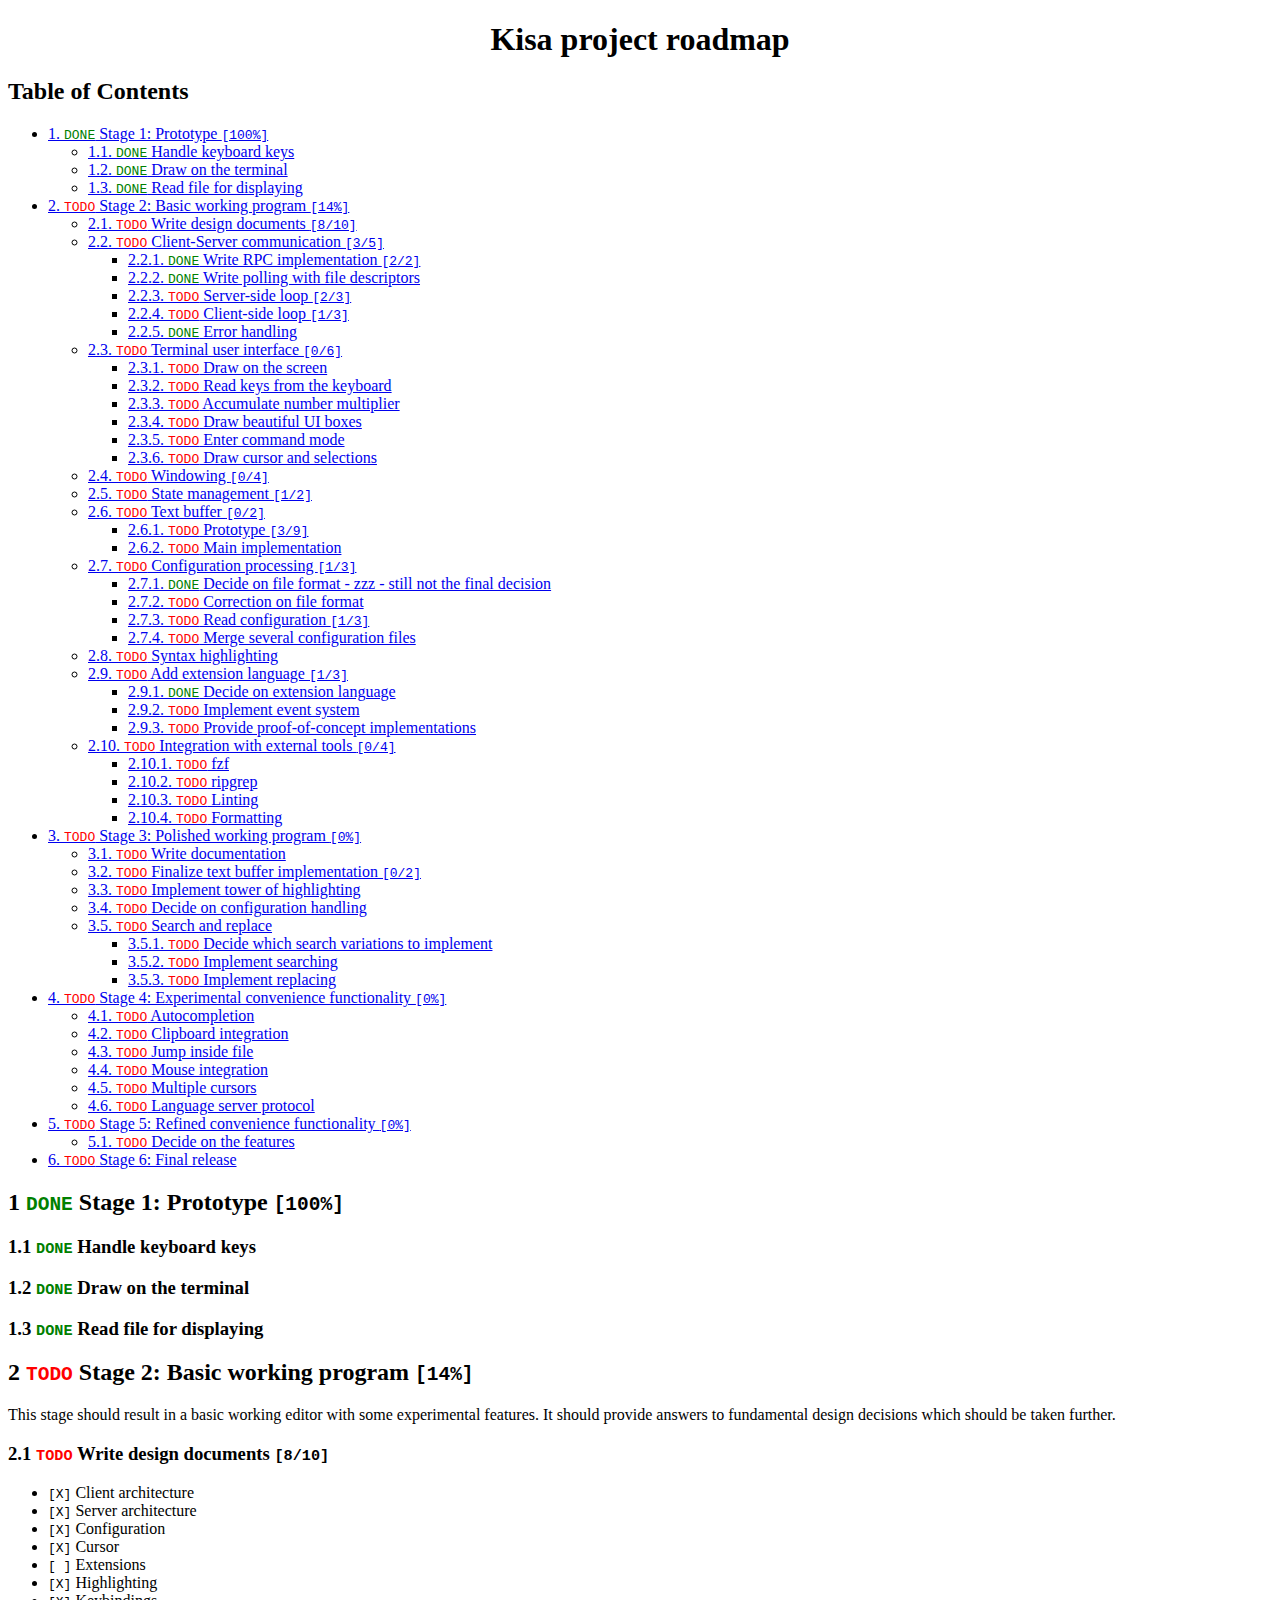
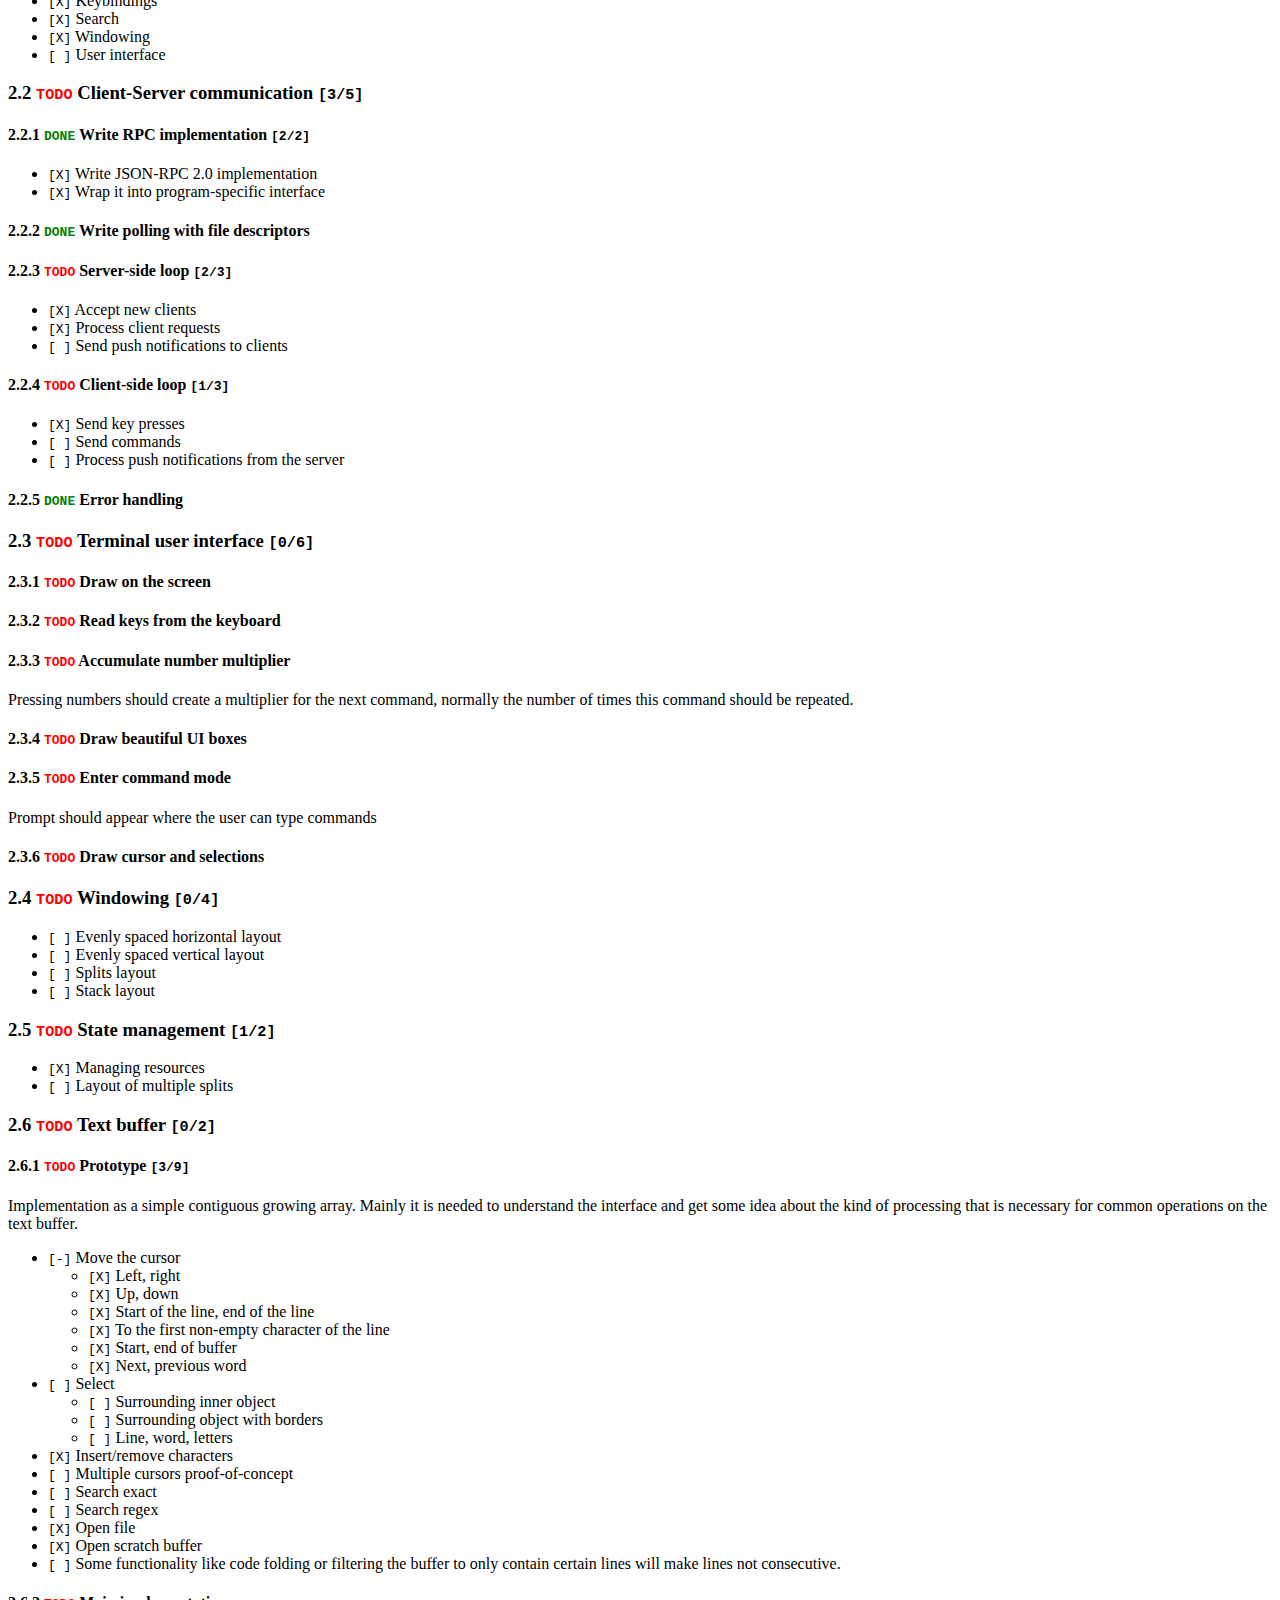
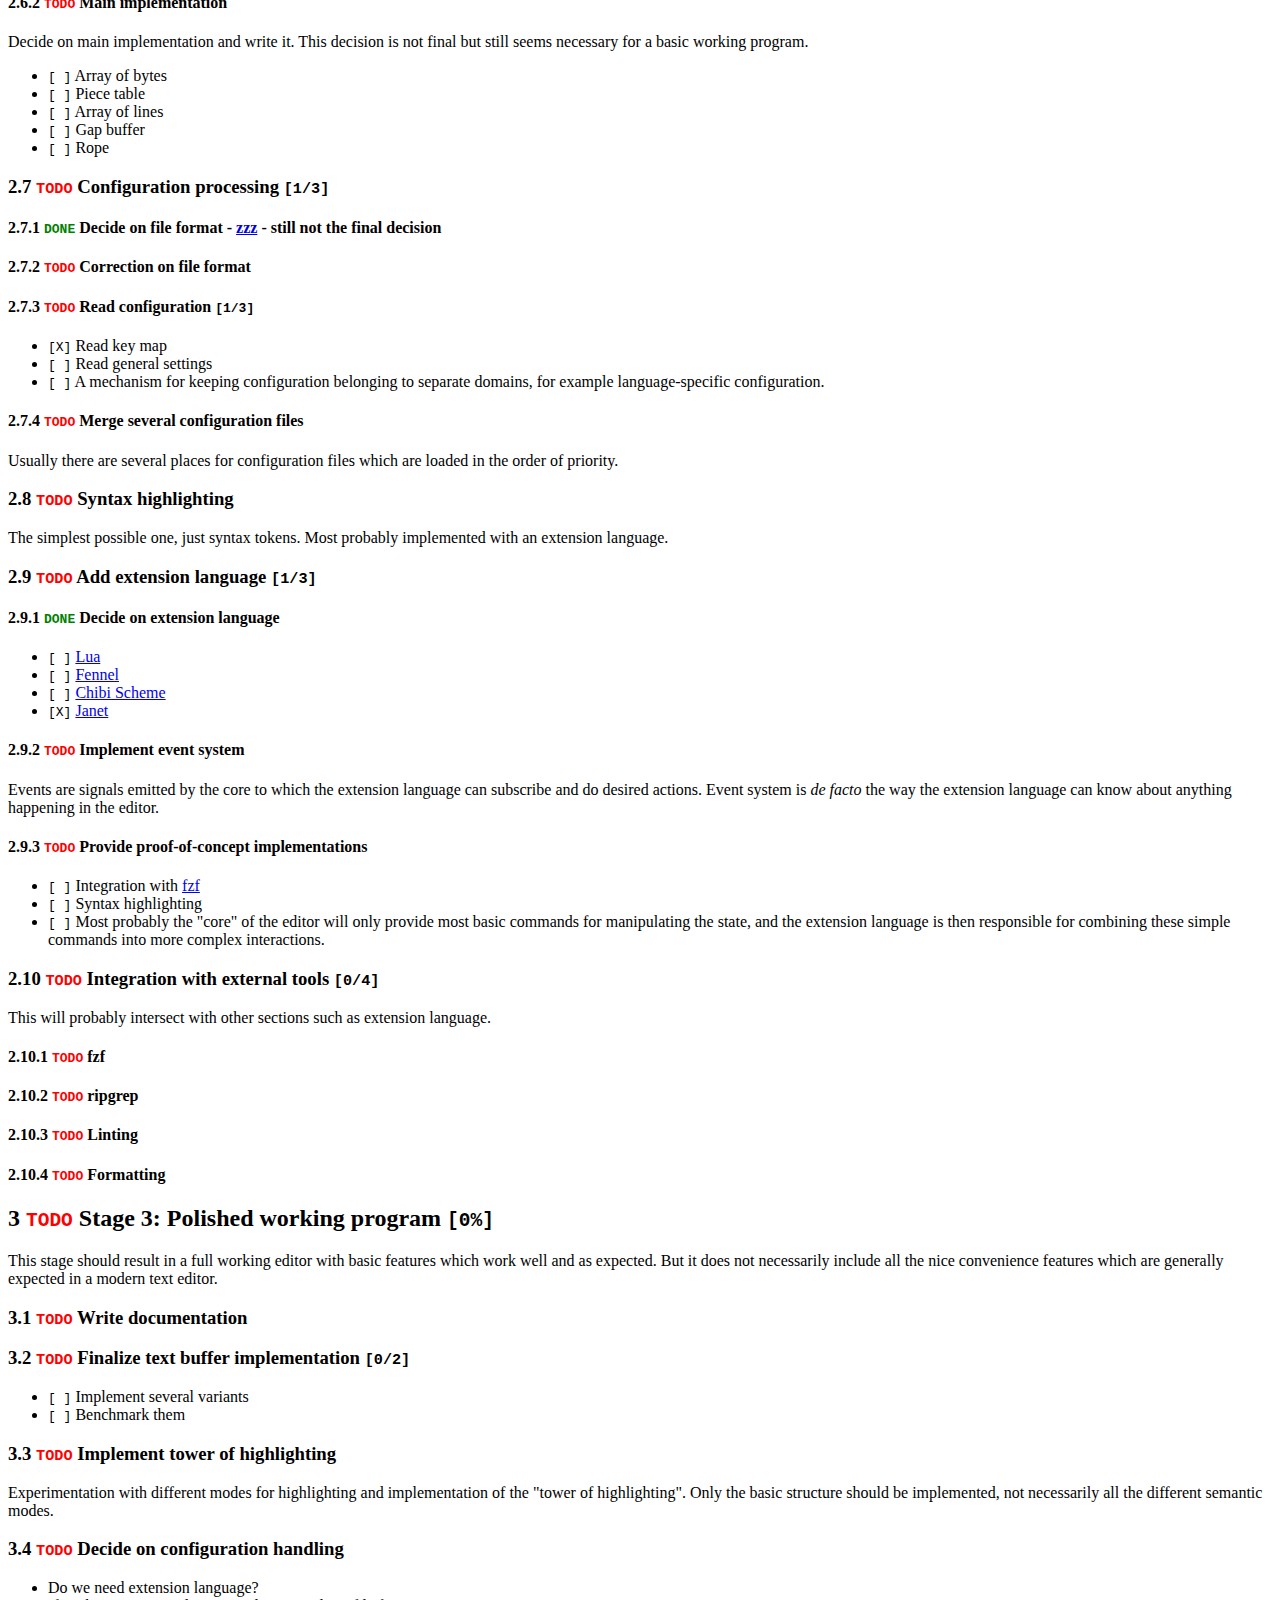
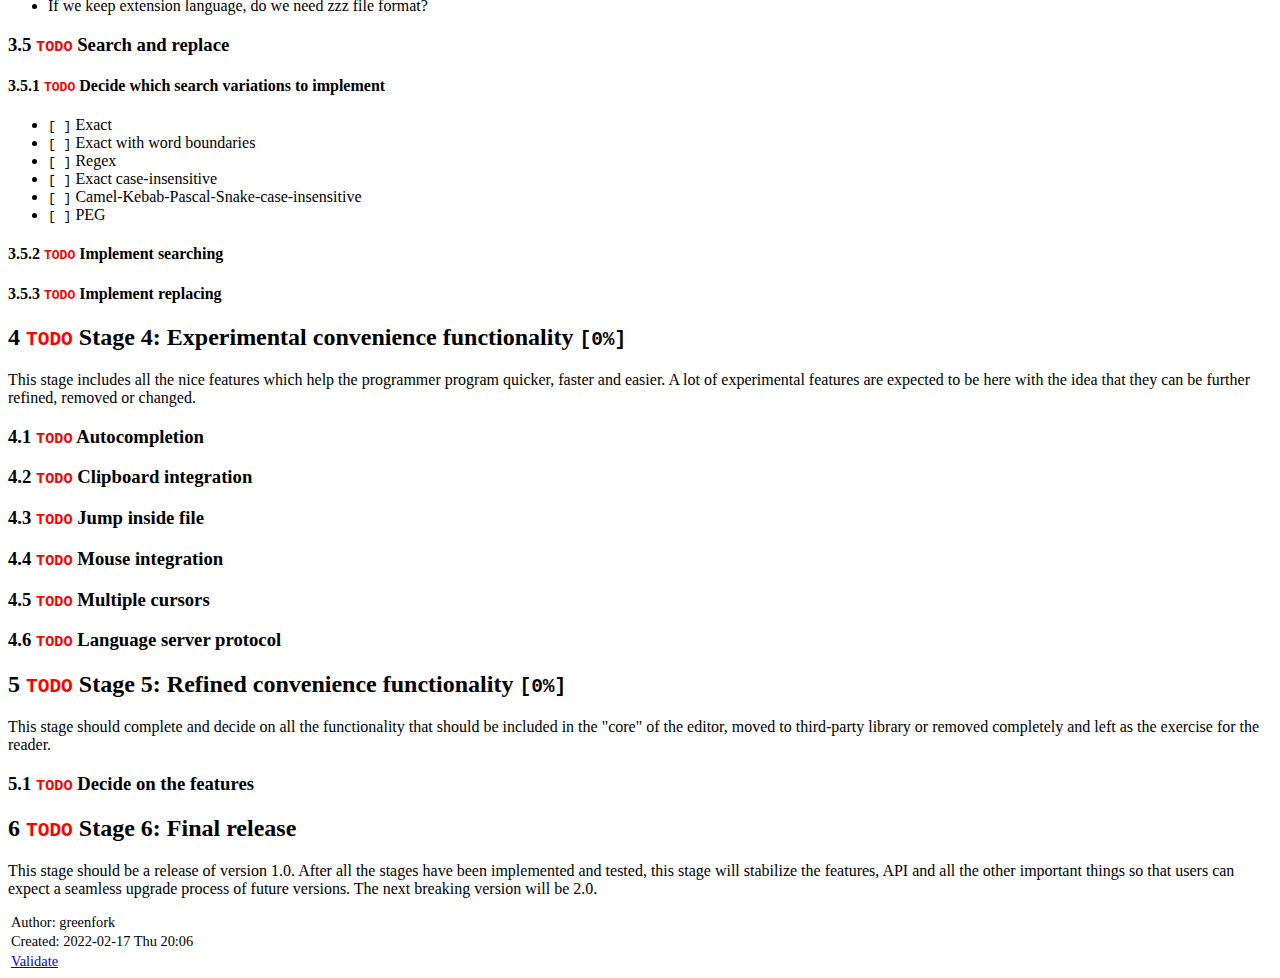
==== commit b6222f6c: "state: Basic buffer implementation with public API implementation" ====
--- a/docs/ROADMAP.html
+++ b/docs/ROADMAP.html
@@ -3,7 +3,7 @@
 "http://www.w3.org/TR/xhtml1/DTD/xhtml1-strict.dtd">
 <html xmlns="http://www.w3.org/1999/xhtml" lang="en" xml:lang="en">
 <head>
-<!-- 2022-02-07 Mon 21:50 -->
+<!-- 2022-02-17 Thu 20:06 -->
 <meta http-equiv="Content-Type" content="text/html;charset=utf-8" />
 <meta name="viewport" content="width=device-width, initial-scale=1" />
 <title>Kisa project roadmap</title>
@@ -223,123 +223,123 @@
 <h2>Table of Contents</h2>
 <div id="text-table-of-contents">
 <ul>
-<li><a href="#org9044972">1. <span class="done DONE">DONE</span> Stage 1: Prototype <code>[100%]</code></a>
-<ul>
-<li><a href="#org633f554">1.1. <span class="done DONE">DONE</span> Handle keyboard keys</a></li>
-<li><a href="#orga44ecc5">1.2. <span class="done DONE">DONE</span> Draw on the terminal</a></li>
-<li><a href="#org0e51712">1.3. <span class="done DONE">DONE</span> Read file for displaying</a></li>
-</ul>
-</li>
-<li><a href="#org7c7397e">2. <span class="todo TODO">TODO</span> Stage 2: Basic working program <code>[14%]</code></a>
-<ul>
-<li><a href="#org5048441">2.1. <span class="todo TODO">TODO</span> Write design documents <code>[8/10]</code></a></li>
-<li><a href="#org4c838a8">2.2. <span class="todo TODO">TODO</span> Client-Server communication <code>[3/5]</code></a>
-<ul>
-<li><a href="#org0d8000c">2.2.1. <span class="done DONE">DONE</span> Write RPC implementation <code>[2/2]</code></a></li>
-<li><a href="#org618546a">2.2.2. <span class="done DONE">DONE</span> Write polling with file descriptors</a></li>
-<li><a href="#orga72042d">2.2.3. <span class="todo TODO">TODO</span> Server-side loop <code>[2/3]</code></a></li>
-<li><a href="#orgf5d8600">2.2.4. <span class="todo TODO">TODO</span> Client-side loop <code>[1/3]</code></a></li>
-<li><a href="#org29a32dd">2.2.5. <span class="done DONE">DONE</span> Error handling</a></li>
-</ul>
-</li>
-<li><a href="#orgb73a443">2.3. <span class="todo TODO">TODO</span> Terminal user interface <code>[0/6]</code></a>
-<ul>
-<li><a href="#orge0efd70">2.3.1. <span class="todo TODO">TODO</span> Draw on the screen</a></li>
-<li><a href="#org178d91b">2.3.2. <span class="todo TODO">TODO</span> Read keys from the keyboard</a></li>
-<li><a href="#org0675cfd">2.3.3. <span class="todo TODO">TODO</span> Accumulate number multiplier</a></li>
-<li><a href="#org709b062">2.3.4. <span class="todo TODO">TODO</span> Draw beautiful UI boxes</a></li>
-<li><a href="#orgec39d1f">2.3.5. <span class="todo TODO">TODO</span> Enter command mode</a></li>
-<li><a href="#org33824a0">2.3.6. <span class="todo TODO">TODO</span> Draw cursor and selections</a></li>
-</ul>
-</li>
-<li><a href="#orgefbd27e">2.4. <span class="todo TODO">TODO</span> Windowing <code>[0/4]</code></a></li>
-<li><a href="#org3ff9bb9">2.5. <span class="todo TODO">TODO</span> State management <code>[1/2]</code></a></li>
-<li><a href="#org7aa5a34">2.6. <span class="todo TODO">TODO</span> Text buffer <code>[0/2]</code></a>
-<ul>
-<li><a href="#org54b8949">2.6.1. <span class="todo TODO">TODO</span> Prototype <code>[2/8]</code></a></li>
-<li><a href="#orgd46688d">2.6.2. <span class="todo TODO">TODO</span> Main implementation</a></li>
-</ul>
-</li>
-<li><a href="#orgb46e9f9">2.7. <span class="todo TODO">TODO</span> Configuration processing <code>[1/3]</code></a>
-<ul>
-<li><a href="#org9b3441b">2.7.1. <span class="done DONE">DONE</span> Decide on file format - zzz - still not the final decision</a></li>
-<li><a href="#org862cfb5">2.7.2. <span class="todo TODO">TODO</span> Correction on file format</a></li>
-<li><a href="#org2f200a8">2.7.3. <span class="todo TODO">TODO</span> Read configuration <code>[1/3]</code></a></li>
-<li><a href="#orgbe7dc07">2.7.4. <span class="todo TODO">TODO</span> Merge several configuration files</a></li>
-</ul>
-</li>
-<li><a href="#org3902409">2.8. <span class="todo TODO">TODO</span> Syntax highlighting</a></li>
-<li><a href="#org55f45de">2.9. <span class="todo TODO">TODO</span> Add extension language <code>[1/3]</code></a>
-<ul>
-<li><a href="#org8120b27">2.9.1. <span class="done DONE">DONE</span> Decide on extension language</a></li>
-<li><a href="#org665d8d3">2.9.2. <span class="todo TODO">TODO</span> Implement event system</a></li>
-<li><a href="#orgd709938">2.9.3. <span class="todo TODO">TODO</span> Provide proof-of-concept implementations</a></li>
-</ul>
-</li>
-<li><a href="#org3f7ca20">2.10. <span class="todo TODO">TODO</span> Integration with external tools <code>[0/4]</code></a>
-<ul>
-<li><a href="#org8f09286">2.10.1. <span class="todo TODO">TODO</span> fzf</a></li>
-<li><a href="#org51638a8">2.10.2. <span class="todo TODO">TODO</span> ripgrep</a></li>
-<li><a href="#orgdb9ec63">2.10.3. <span class="todo TODO">TODO</span> Linting</a></li>
-<li><a href="#orgfd1a581">2.10.4. <span class="todo TODO">TODO</span> Formatting</a></li>
-</ul>
-</li>
-</ul>
-</li>
-<li><a href="#org7f36647">3. <span class="todo TODO">TODO</span> Stage 3: Polished working program <code>[0%]</code></a>
-<ul>
-<li><a href="#org022ce69">3.1. <span class="todo TODO">TODO</span> Write documentation</a></li>
-<li><a href="#org4a6f5b1">3.2. <span class="todo TODO">TODO</span> Finalize text buffer implementation <code>[0/2]</code></a></li>
-<li><a href="#org2469568">3.3. <span class="todo TODO">TODO</span> Implement tower of highlighting</a></li>
-<li><a href="#org8c6d099">3.4. <span class="todo TODO">TODO</span> Decide on configuration handling</a></li>
-<li><a href="#org9b5a0d3">3.5. <span class="todo TODO">TODO</span> Search and replace</a>
-<ul>
-<li><a href="#orgaca5383">3.5.1. <span class="todo TODO">TODO</span> Decide which search variations to implement</a></li>
-<li><a href="#orgd3b761d">3.5.2. <span class="todo TODO">TODO</span> Implement searching</a></li>
-<li><a href="#org76498b6">3.5.3. <span class="todo TODO">TODO</span> Implement replacing</a></li>
-</ul>
-</li>
-</ul>
-</li>
-<li><a href="#org00cfcbb">4. <span class="todo TODO">TODO</span> Stage 4: Experimental convenience functionality <code>[0%]</code></a>
-<ul>
-<li><a href="#org70d7389">4.1. <span class="todo TODO">TODO</span> Autocompletion</a></li>
-<li><a href="#orge4b395e">4.2. <span class="todo TODO">TODO</span> Clipboard integration</a></li>
-<li><a href="#org1c2224c">4.3. <span class="todo TODO">TODO</span> Jump inside file</a></li>
-<li><a href="#org257ac20">4.4. <span class="todo TODO">TODO</span> Mouse integration</a></li>
-<li><a href="#org85049b7">4.5. <span class="todo TODO">TODO</span> Multiple cursors</a></li>
-<li><a href="#org54b637b">4.6. <span class="todo TODO">TODO</span> Language server protocol</a></li>
-</ul>
-</li>
-<li><a href="#orge09bf02">5. <span class="todo TODO">TODO</span> Stage 5: Refined convenience functionality <code>[0%]</code></a>
-<ul>
-<li><a href="#org459f36b">5.1. <span class="todo TODO">TODO</span> Decide on the features</a></li>
-</ul>
-</li>
-<li><a href="#org28cf2a8">6. <span class="todo TODO">TODO</span> Stage 6: Final release</a></li>
-</ul>
-</div>
-</div>
-
-<div id="outline-container-org9044972" class="outline-2">
-<h2 id="org9044972"><span class="section-number-2">1</span> <span class="done DONE">DONE</span> Stage 1: Prototype <code>[100%]</code></h2>
+<li><a href="#org23c4198">1. <span class="done DONE">DONE</span> Stage 1: Prototype <code>[100%]</code></a>
+<ul>
+<li><a href="#org53f0196">1.1. <span class="done DONE">DONE</span> Handle keyboard keys</a></li>
+<li><a href="#org1a52d56">1.2. <span class="done DONE">DONE</span> Draw on the terminal</a></li>
+<li><a href="#org585fe9e">1.3. <span class="done DONE">DONE</span> Read file for displaying</a></li>
+</ul>
+</li>
+<li><a href="#org3a7f8a6">2. <span class="todo TODO">TODO</span> Stage 2: Basic working program <code>[14%]</code></a>
+<ul>
+<li><a href="#org4f1a7ad">2.1. <span class="todo TODO">TODO</span> Write design documents <code>[8/10]</code></a></li>
+<li><a href="#org14dfd7d">2.2. <span class="todo TODO">TODO</span> Client-Server communication <code>[3/5]</code></a>
+<ul>
+<li><a href="#org326bebb">2.2.1. <span class="done DONE">DONE</span> Write RPC implementation <code>[2/2]</code></a></li>
+<li><a href="#orgacdc576">2.2.2. <span class="done DONE">DONE</span> Write polling with file descriptors</a></li>
+<li><a href="#org39251c5">2.2.3. <span class="todo TODO">TODO</span> Server-side loop <code>[2/3]</code></a></li>
+<li><a href="#orge8dc548">2.2.4. <span class="todo TODO">TODO</span> Client-side loop <code>[1/3]</code></a></li>
+<li><a href="#orgfa65b76">2.2.5. <span class="done DONE">DONE</span> Error handling</a></li>
+</ul>
+</li>
+<li><a href="#org17fb1f4">2.3. <span class="todo TODO">TODO</span> Terminal user interface <code>[0/6]</code></a>
+<ul>
+<li><a href="#org0502e9f">2.3.1. <span class="todo TODO">TODO</span> Draw on the screen</a></li>
+<li><a href="#org1e02ad9">2.3.2. <span class="todo TODO">TODO</span> Read keys from the keyboard</a></li>
+<li><a href="#org7cb859c">2.3.3. <span class="todo TODO">TODO</span> Accumulate number multiplier</a></li>
+<li><a href="#orgc279200">2.3.4. <span class="todo TODO">TODO</span> Draw beautiful UI boxes</a></li>
+<li><a href="#orgab23ac0">2.3.5. <span class="todo TODO">TODO</span> Enter command mode</a></li>
+<li><a href="#org5cc59da">2.3.6. <span class="todo TODO">TODO</span> Draw cursor and selections</a></li>
+</ul>
+</li>
+<li><a href="#orgddc71be">2.4. <span class="todo TODO">TODO</span> Windowing <code>[0/4]</code></a></li>
+<li><a href="#org21c3a3b">2.5. <span class="todo TODO">TODO</span> State management <code>[1/2]</code></a></li>
+<li><a href="#org3b0c151">2.6. <span class="todo TODO">TODO</span> Text buffer <code>[0/2]</code></a>
+<ul>
+<li><a href="#orgeff25c5">2.6.1. <span class="todo TODO">TODO</span> Prototype <code>[3/9]</code></a></li>
+<li><a href="#org9fc43f7">2.6.2. <span class="todo TODO">TODO</span> Main implementation</a></li>
+</ul>
+</li>
+<li><a href="#org745ef4f">2.7. <span class="todo TODO">TODO</span> Configuration processing <code>[1/3]</code></a>
+<ul>
+<li><a href="#org8ffc248">2.7.1. <span class="done DONE">DONE</span> Decide on file format - zzz - still not the final decision</a></li>
+<li><a href="#org2452112">2.7.2. <span class="todo TODO">TODO</span> Correction on file format</a></li>
+<li><a href="#org9576666">2.7.3. <span class="todo TODO">TODO</span> Read configuration <code>[1/3]</code></a></li>
+<li><a href="#org25a6541">2.7.4. <span class="todo TODO">TODO</span> Merge several configuration files</a></li>
+</ul>
+</li>
+<li><a href="#org4fd72f7">2.8. <span class="todo TODO">TODO</span> Syntax highlighting</a></li>
+<li><a href="#org683343d">2.9. <span class="todo TODO">TODO</span> Add extension language <code>[1/3]</code></a>
+<ul>
+<li><a href="#org95a6c4e">2.9.1. <span class="done DONE">DONE</span> Decide on extension language</a></li>
+<li><a href="#org029cc17">2.9.2. <span class="todo TODO">TODO</span> Implement event system</a></li>
+<li><a href="#org22d5249">2.9.3. <span class="todo TODO">TODO</span> Provide proof-of-concept implementations</a></li>
+</ul>
+</li>
+<li><a href="#org33efe3f">2.10. <span class="todo TODO">TODO</span> Integration with external tools <code>[0/4]</code></a>
+<ul>
+<li><a href="#org236f70e">2.10.1. <span class="todo TODO">TODO</span> fzf</a></li>
+<li><a href="#org769578d">2.10.2. <span class="todo TODO">TODO</span> ripgrep</a></li>
+<li><a href="#org3b7d54c">2.10.3. <span class="todo TODO">TODO</span> Linting</a></li>
+<li><a href="#org9344ea3">2.10.4. <span class="todo TODO">TODO</span> Formatting</a></li>
+</ul>
+</li>
+</ul>
+</li>
+<li><a href="#org079fd08">3. <span class="todo TODO">TODO</span> Stage 3: Polished working program <code>[0%]</code></a>
+<ul>
+<li><a href="#org65a915a">3.1. <span class="todo TODO">TODO</span> Write documentation</a></li>
+<li><a href="#orgb0721dd">3.2. <span class="todo TODO">TODO</span> Finalize text buffer implementation <code>[0/2]</code></a></li>
+<li><a href="#org51367fa">3.3. <span class="todo TODO">TODO</span> Implement tower of highlighting</a></li>
+<li><a href="#org0915683">3.4. <span class="todo TODO">TODO</span> Decide on configuration handling</a></li>
+<li><a href="#org3cf75fe">3.5. <span class="todo TODO">TODO</span> Search and replace</a>
+<ul>
+<li><a href="#orgb0817f2">3.5.1. <span class="todo TODO">TODO</span> Decide which search variations to implement</a></li>
+<li><a href="#org3ccbcfd">3.5.2. <span class="todo TODO">TODO</span> Implement searching</a></li>
+<li><a href="#org5292be5">3.5.3. <span class="todo TODO">TODO</span> Implement replacing</a></li>
+</ul>
+</li>
+</ul>
+</li>
+<li><a href="#org5e60667">4. <span class="todo TODO">TODO</span> Stage 4: Experimental convenience functionality <code>[0%]</code></a>
+<ul>
+<li><a href="#org03a3e84">4.1. <span class="todo TODO">TODO</span> Autocompletion</a></li>
+<li><a href="#org9077aba">4.2. <span class="todo TODO">TODO</span> Clipboard integration</a></li>
+<li><a href="#orga3b012f">4.3. <span class="todo TODO">TODO</span> Jump inside file</a></li>
+<li><a href="#org017b45b">4.4. <span class="todo TODO">TODO</span> Mouse integration</a></li>
+<li><a href="#orgc8641af">4.5. <span class="todo TODO">TODO</span> Multiple cursors</a></li>
+<li><a href="#orgb43ef93">4.6. <span class="todo TODO">TODO</span> Language server protocol</a></li>
+</ul>
+</li>
+<li><a href="#orgea73b42">5. <span class="todo TODO">TODO</span> Stage 5: Refined convenience functionality <code>[0%]</code></a>
+<ul>
+<li><a href="#org3bc3158">5.1. <span class="todo TODO">TODO</span> Decide on the features</a></li>
+</ul>
+</li>
+<li><a href="#org91fa03e">6. <span class="todo TODO">TODO</span> Stage 6: Final release</a></li>
+</ul>
+</div>
+</div>
+
+<div id="outline-container-org23c4198" class="outline-2">
+<h2 id="org23c4198"><span class="section-number-2">1</span> <span class="done DONE">DONE</span> Stage 1: Prototype <code>[100%]</code></h2>
 <div class="outline-text-2" id="text-1">
 </div>
-<div id="outline-container-org633f554" class="outline-3">
-<h3 id="org633f554"><span class="section-number-3">1.1</span> <span class="done DONE">DONE</span> Handle keyboard keys</h3>
-</div>
-
-<div id="outline-container-orga44ecc5" class="outline-3">
-<h3 id="orga44ecc5"><span class="section-number-3">1.2</span> <span class="done DONE">DONE</span> Draw on the terminal</h3>
-</div>
-
-<div id="outline-container-org0e51712" class="outline-3">
-<h3 id="org0e51712"><span class="section-number-3">1.3</span> <span class="done DONE">DONE</span> Read file for displaying</h3>
-</div>
-</div>
-
-<div id="outline-container-org7c7397e" class="outline-2">
-<h2 id="org7c7397e"><span class="section-number-2">2</span> <span class="todo TODO">TODO</span> Stage 2: Basic working program <code>[14%]</code></h2>
+<div id="outline-container-org53f0196" class="outline-3">
+<h3 id="org53f0196"><span class="section-number-3">1.1</span> <span class="done DONE">DONE</span> Handle keyboard keys</h3>
+</div>
+
+<div id="outline-container-org1a52d56" class="outline-3">
+<h3 id="org1a52d56"><span class="section-number-3">1.2</span> <span class="done DONE">DONE</span> Draw on the terminal</h3>
+</div>
+
+<div id="outline-container-org585fe9e" class="outline-3">
+<h3 id="org585fe9e"><span class="section-number-3">1.3</span> <span class="done DONE">DONE</span> Read file for displaying</h3>
+</div>
+</div>
+
+<div id="outline-container-org3a7f8a6" class="outline-2">
+<h2 id="org3a7f8a6"><span class="section-number-2">2</span> <span class="todo TODO">TODO</span> Stage 2: Basic working program <code>[14%]</code></h2>
 <div class="outline-text-2" id="text-2">
 <p>
 This stage should result in a basic working editor with some experimental
@@ -348,8 +348,8 @@
 </p>
 </div>
 
-<div id="outline-container-org5048441" class="outline-3">
-<h3 id="org5048441"><span class="section-number-3">2.1</span> <span class="todo TODO">TODO</span> Write design documents <code>[8/10]</code></h3>
+<div id="outline-container-org4f1a7ad" class="outline-3">
+<h3 id="org4f1a7ad"><span class="section-number-3">2.1</span> <span class="todo TODO">TODO</span> Write design documents <code>[8/10]</code></h3>
 <div class="outline-text-3" id="text-2-1">
 <ul class="org-ul">
 <li class="on"><code>[X]</code> Client architecture</li>
@@ -366,12 +366,12 @@
 </div>
 </div>
 
-<div id="outline-container-org4c838a8" class="outline-3">
-<h3 id="org4c838a8"><span class="section-number-3">2.2</span> <span class="todo TODO">TODO</span> Client-Server communication <code>[3/5]</code></h3>
+<div id="outline-container-org14dfd7d" class="outline-3">
+<h3 id="org14dfd7d"><span class="section-number-3">2.2</span> <span class="todo TODO">TODO</span> Client-Server communication <code>[3/5]</code></h3>
 <div class="outline-text-3" id="text-2-2">
 </div>
-<div id="outline-container-org0d8000c" class="outline-4">
-<h4 id="org0d8000c"><span class="section-number-4">2.2.1</span> <span class="done DONE">DONE</span> Write RPC implementation <code>[2/2]</code></h4>
+<div id="outline-container-org326bebb" class="outline-4">
+<h4 id="org326bebb"><span class="section-number-4">2.2.1</span> <span class="done DONE">DONE</span> Write RPC implementation <code>[2/2]</code></h4>
 <div class="outline-text-4" id="text-2-2-1">
 <ul class="org-ul">
 <li class="on"><code>[X]</code> Write JSON-RPC 2.0 implementation</li>
@@ -380,14 +380,14 @@
 </div>
 </div>
 
-<div id="outline-container-org618546a" class="outline-4">
-<h4 id="org618546a"><span class="section-number-4">2.2.2</span> <span class="done DONE">DONE</span> Write polling with file descriptors</h4>
+<div id="outline-container-orgacdc576" class="outline-4">
+<h4 id="orgacdc576"><span class="section-number-4">2.2.2</span> <span class="done DONE">DONE</span> Write polling with file descriptors</h4>
 <div class="outline-text-4" id="text-2-2-2">
 </div>
 </div>
 
-<div id="outline-container-orga72042d" class="outline-4">
-<h4 id="orga72042d"><span class="section-number-4">2.2.3</span> <span class="todo TODO">TODO</span> Server-side loop <code>[2/3]</code></h4>
+<div id="outline-container-org39251c5" class="outline-4">
+<h4 id="org39251c5"><span class="section-number-4">2.2.3</span> <span class="todo TODO">TODO</span> Server-side loop <code>[2/3]</code></h4>
 <div class="outline-text-4" id="text-2-2-3">
 <ul class="org-ul">
 <li class="on"><code>[X]</code> Accept new clients</li>
@@ -397,8 +397,8 @@
 </div>
 </div>
 
-<div id="outline-container-orgf5d8600" class="outline-4">
-<h4 id="orgf5d8600"><span class="section-number-4">2.2.4</span> <span class="todo TODO">TODO</span> Client-side loop <code>[1/3]</code></h4>
+<div id="outline-container-orge8dc548" class="outline-4">
+<h4 id="orge8dc548"><span class="section-number-4">2.2.4</span> <span class="todo TODO">TODO</span> Client-side loop <code>[1/3]</code></h4>
 <div class="outline-text-4" id="text-2-2-4">
 <ul class="org-ul">
 <li class="on"><code>[X]</code> Send key presses</li>
@@ -408,27 +408,27 @@
 </div>
 </div>
 
-<div id="outline-container-org29a32dd" class="outline-4">
-<h4 id="org29a32dd"><span class="section-number-4">2.2.5</span> <span class="done DONE">DONE</span> Error handling</h4>
+<div id="outline-container-orgfa65b76" class="outline-4">
+<h4 id="orgfa65b76"><span class="section-number-4">2.2.5</span> <span class="done DONE">DONE</span> Error handling</h4>
 <div class="outline-text-4" id="text-2-2-5">
 </div>
 </div>
 </div>
 
-<div id="outline-container-orgb73a443" class="outline-3">
-<h3 id="orgb73a443"><span class="section-number-3">2.3</span> <span class="todo TODO">TODO</span> Terminal user interface <code>[0/6]</code></h3>
+<div id="outline-container-org17fb1f4" class="outline-3">
+<h3 id="org17fb1f4"><span class="section-number-3">2.3</span> <span class="todo TODO">TODO</span> Terminal user interface <code>[0/6]</code></h3>
 <div class="outline-text-3" id="text-2-3">
 </div>
-<div id="outline-container-orge0efd70" class="outline-4">
-<h4 id="orge0efd70"><span class="section-number-4">2.3.1</span> <span class="todo TODO">TODO</span> Draw on the screen</h4>
-</div>
-
-<div id="outline-container-org178d91b" class="outline-4">
-<h4 id="org178d91b"><span class="section-number-4">2.3.2</span> <span class="todo TODO">TODO</span> Read keys from the keyboard</h4>
-</div>
-
-<div id="outline-container-org0675cfd" class="outline-4">
-<h4 id="org0675cfd"><span class="section-number-4">2.3.3</span> <span class="todo TODO">TODO</span> Accumulate number multiplier</h4>
+<div id="outline-container-org0502e9f" class="outline-4">
+<h4 id="org0502e9f"><span class="section-number-4">2.3.1</span> <span class="todo TODO">TODO</span> Draw on the screen</h4>
+</div>
+
+<div id="outline-container-org1e02ad9" class="outline-4">
+<h4 id="org1e02ad9"><span class="section-number-4">2.3.2</span> <span class="todo TODO">TODO</span> Read keys from the keyboard</h4>
+</div>
+
+<div id="outline-container-org7cb859c" class="outline-4">
+<h4 id="org7cb859c"><span class="section-number-4">2.3.3</span> <span class="todo TODO">TODO</span> Accumulate number multiplier</h4>
 <div class="outline-text-4" id="text-2-3-3">
 <p>
 Pressing numbers should create a multiplier for the next command, normally
@@ -437,12 +437,12 @@
 </div>
 </div>
 
-<div id="outline-container-org709b062" class="outline-4">
-<h4 id="org709b062"><span class="section-number-4">2.3.4</span> <span class="todo TODO">TODO</span> Draw beautiful UI boxes</h4>
-</div>
-
-<div id="outline-container-orgec39d1f" class="outline-4">
-<h4 id="orgec39d1f"><span class="section-number-4">2.3.5</span> <span class="todo TODO">TODO</span> Enter command mode</h4>
+<div id="outline-container-orgc279200" class="outline-4">
+<h4 id="orgc279200"><span class="section-number-4">2.3.4</span> <span class="todo TODO">TODO</span> Draw beautiful UI boxes</h4>
+</div>
+
+<div id="outline-container-orgab23ac0" class="outline-4">
+<h4 id="orgab23ac0"><span class="section-number-4">2.3.5</span> <span class="todo TODO">TODO</span> Enter command mode</h4>
 <div class="outline-text-4" id="text-2-3-5">
 <p>
 Prompt should appear where the user can type commands
@@ -450,13 +450,13 @@
 </div>
 </div>
 
-<div id="outline-container-org33824a0" class="outline-4">
-<h4 id="org33824a0"><span class="section-number-4">2.3.6</span> <span class="todo TODO">TODO</span> Draw cursor and selections</h4>
-</div>
-</div>
-
-<div id="outline-container-orgefbd27e" class="outline-3">
-<h3 id="orgefbd27e"><span class="section-number-3">2.4</span> <span class="todo TODO">TODO</span> Windowing <code>[0/4]</code></h3>
+<div id="outline-container-org5cc59da" class="outline-4">
+<h4 id="org5cc59da"><span class="section-number-4">2.3.6</span> <span class="todo TODO">TODO</span> Draw cursor and selections</h4>
+</div>
+</div>
+
+<div id="outline-container-orgddc71be" class="outline-3">
+<h3 id="orgddc71be"><span class="section-number-3">2.4</span> <span class="todo TODO">TODO</span> Windowing <code>[0/4]</code></h3>
 <div class="outline-text-3" id="text-2-4">
 <ul class="org-ul">
 <li class="off"><code>[&#xa0;]</code> Evenly spaced horizontal layout</li>
@@ -467,8 +467,8 @@
 </div>
 </div>
 
-<div id="outline-container-org3ff9bb9" class="outline-3">
-<h3 id="org3ff9bb9"><span class="section-number-3">2.5</span> <span class="todo TODO">TODO</span> State management <code>[1/2]</code></h3>
+<div id="outline-container-org21c3a3b" class="outline-3">
+<h3 id="org21c3a3b"><span class="section-number-3">2.5</span> <span class="todo TODO">TODO</span> State management <code>[1/2]</code></h3>
 <div class="outline-text-3" id="text-2-5">
 <ul class="org-ul">
 <li class="on"><code>[X]</code> Managing resources</li>
@@ -477,12 +477,12 @@
 </div>
 </div>
 
-<div id="outline-container-org7aa5a34" class="outline-3">
-<h3 id="org7aa5a34"><span class="section-number-3">2.6</span> <span class="todo TODO">TODO</span> Text buffer <code>[0/2]</code></h3>
+<div id="outline-container-org3b0c151" class="outline-3">
+<h3 id="org3b0c151"><span class="section-number-3">2.6</span> <span class="todo TODO">TODO</span> Text buffer <code>[0/2]</code></h3>
 <div class="outline-text-3" id="text-2-6">
 </div>
-<div id="outline-container-org54b8949" class="outline-4">
-<h4 id="org54b8949"><span class="section-number-4">2.6.1</span> <span class="todo TODO">TODO</span> Prototype <code>[2/8]</code></h4>
+<div id="outline-container-orgeff25c5" class="outline-4">
+<h4 id="orgeff25c5"><span class="section-number-4">2.6.1</span> <span class="todo TODO">TODO</span> Prototype <code>[3/9]</code></h4>
 <div class="outline-text-4" id="text-2-6-1">
 <p>
 Implementation as a simple contiguous growing array. Mainly
@@ -493,50 +493,62 @@
 <li class="trans"><code>[-]</code> Move the cursor
 <ul class="org-ul">
 <li class="on"><code>[X]</code> Left, right</li>
-<li class="off"><code>[&#xa0;]</code> Up, down</li>
+<li class="on"><code>[X]</code> Up, down</li>
 <li class="on"><code>[X]</code> Start of the line, end of the line</li>
-<li class="off"><code>[&#xa0;]</code> To the first non-empty character of the line</li>
+<li class="on"><code>[X]</code> To the first non-empty character of the line</li>
+<li class="on"><code>[X]</code> Start, end of buffer</li>
+<li class="on"><code>[X]</code> Next, previous word</li>
+</ul></li>
+<li class="off"><code>[&#xa0;]</code> Select
+<ul class="org-ul">
+<li class="off"><code>[&#xa0;]</code> Surrounding inner object</li>
+<li class="off"><code>[&#xa0;]</code> Surrounding object with borders</li>
+<li class="off"><code>[&#xa0;]</code> Line, word, letters</li>
 </ul></li>
 <li class="on"><code>[X]</code> Insert/remove characters</li>
 <li class="off"><code>[&#xa0;]</code> Multiple cursors proof-of-concept</li>
 <li class="off"><code>[&#xa0;]</code> Search exact</li>
 <li class="off"><code>[&#xa0;]</code> Search regex</li>
 <li class="on"><code>[X]</code> Open file</li>
-<li class="off"><code>[&#xa0;]</code> Open scratch buffer</li>
+<li class="on"><code>[X]</code> Open scratch buffer</li>
 <li class="off" id="Not consecutive lines"><code>[&#xa0;]</code> Some functionality like code folding or
 filtering the buffer to only contain certain lines will make lines not
 consecutive.</li>
 </ul>
 </div>
 </div>
-<div id="outline-container-orgd46688d" class="outline-4">
-<h4 id="orgd46688d"><span class="section-number-4">2.6.2</span> <span class="todo TODO">TODO</span> Main implementation</h4>
+<div id="outline-container-org9fc43f7" class="outline-4">
+<h4 id="org9fc43f7"><span class="section-number-4">2.6.2</span> <span class="todo TODO">TODO</span> Main implementation</h4>
 <div class="outline-text-4" id="text-2-6-2">
 <p>
 Decide on main implementation and write it. This decision is not final but
 still seems necessary for a basic working program.
 </p>
 <ul class="org-ul">
-<li class="off"><code>[&#xa0;]</code> Array text buffer</li>
-</ul>
-</div>
-</div>
-</div>
-
-<div id="outline-container-orgb46e9f9" class="outline-3">
-<h3 id="orgb46e9f9"><span class="section-number-3">2.7</span> <span class="todo TODO">TODO</span> Configuration processing <code>[1/3]</code></h3>
+<li class="off"><code>[&#xa0;]</code> Array of bytes</li>
+<li class="off"><code>[&#xa0;]</code> Piece table</li>
+<li class="off"><code>[&#xa0;]</code> Array of lines</li>
+<li class="off"><code>[&#xa0;]</code> Gap buffer</li>
+<li class="off"><code>[&#xa0;]</code> Rope</li>
+</ul>
+</div>
+</div>
+</div>
+
+<div id="outline-container-org745ef4f" class="outline-3">
+<h3 id="org745ef4f"><span class="section-number-3">2.7</span> <span class="todo TODO">TODO</span> Configuration processing <code>[1/3]</code></h3>
 <div class="outline-text-3" id="text-2-7">
 </div>
-<div id="outline-container-org9b3441b" class="outline-4">
-<h4 id="org9b3441b"><span class="section-number-4">2.7.1</span> <span class="done DONE">DONE</span> Decide on file format - <a href="https://github.com/gruebite/zzz">zzz</a> - still not the final decision</h4>
+<div id="outline-container-org8ffc248" class="outline-4">
+<h4 id="org8ffc248"><span class="section-number-4">2.7.1</span> <span class="done DONE">DONE</span> Decide on file format - <a href="https://github.com/gruebite/zzz">zzz</a> - still not the final decision</h4>
 <div class="outline-text-4" id="text-2-7-1">
 </div>
 </div>
-<div id="outline-container-org862cfb5" class="outline-4">
-<h4 id="org862cfb5"><span class="section-number-4">2.7.2</span> <span class="todo TODO">TODO</span> Correction on file format</h4>
-</div>
-<div id="outline-container-org2f200a8" class="outline-4">
-<h4 id="org2f200a8"><span class="section-number-4">2.7.3</span> <span class="todo TODO">TODO</span> Read configuration <code>[1/3]</code></h4>
+<div id="outline-container-org2452112" class="outline-4">
+<h4 id="org2452112"><span class="section-number-4">2.7.2</span> <span class="todo TODO">TODO</span> Correction on file format</h4>
+</div>
+<div id="outline-container-org9576666" class="outline-4">
+<h4 id="org9576666"><span class="section-number-4">2.7.3</span> <span class="todo TODO">TODO</span> Read configuration <code>[1/3]</code></h4>
 <div class="outline-text-4" id="text-2-7-3">
 <ul class="org-ul">
 <li class="on"><code>[X]</code> Read key map</li>
@@ -547,8 +559,8 @@
 </div>
 </div>
 
-<div id="outline-container-orgbe7dc07" class="outline-4">
-<h4 id="orgbe7dc07"><span class="section-number-4">2.7.4</span> <span class="todo TODO">TODO</span> Merge several configuration files</h4>
+<div id="outline-container-org25a6541" class="outline-4">
+<h4 id="org25a6541"><span class="section-number-4">2.7.4</span> <span class="todo TODO">TODO</span> Merge several configuration files</h4>
 <div class="outline-text-4" id="text-2-7-4">
 <p>
 Usually there are several places for configuration files which are loaded
@@ -558,8 +570,8 @@
 </div>
 </div>
 
-<div id="outline-container-org3902409" class="outline-3">
-<h3 id="org3902409"><span class="section-number-3">2.8</span> <span class="todo TODO">TODO</span> Syntax highlighting</h3>
+<div id="outline-container-org4fd72f7" class="outline-3">
+<h3 id="org4fd72f7"><span class="section-number-3">2.8</span> <span class="todo TODO">TODO</span> Syntax highlighting</h3>
 <div class="outline-text-3" id="text-2-8">
 <p>
 The simplest possible one, just syntax tokens. Most probably implemented
@@ -568,12 +580,12 @@
 </div>
 </div>
 
-<div id="outline-container-org55f45de" class="outline-3">
-<h3 id="org55f45de"><span class="section-number-3">2.9</span> <span class="todo TODO">TODO</span> Add extension language <code>[1/3]</code></h3>
+<div id="outline-container-org683343d" class="outline-3">
+<h3 id="org683343d"><span class="section-number-3">2.9</span> <span class="todo TODO">TODO</span> Add extension language <code>[1/3]</code></h3>
 <div class="outline-text-3" id="text-2-9">
 </div>
-<div id="outline-container-org8120b27" class="outline-4">
-<h4 id="org8120b27"><span class="section-number-4">2.9.1</span> <span class="done DONE">DONE</span> Decide on extension language</h4>
+<div id="outline-container-org95a6c4e" class="outline-4">
+<h4 id="org95a6c4e"><span class="section-number-4">2.9.1</span> <span class="done DONE">DONE</span> Decide on extension language</h4>
 <div class="outline-text-4" id="text-2-9-1">
 <ul class="org-ul">
 <li class="off"><code>[&#xa0;]</code> <a href="https://www.lua.org/">Lua</a></li>
@@ -584,8 +596,8 @@
 </div>
 </div>
 
-<div id="outline-container-org665d8d3" class="outline-4">
-<h4 id="org665d8d3"><span class="section-number-4">2.9.2</span> <span class="todo TODO">TODO</span> Implement event system</h4>
+<div id="outline-container-org029cc17" class="outline-4">
+<h4 id="org029cc17"><span class="section-number-4">2.9.2</span> <span class="todo TODO">TODO</span> Implement event system</h4>
 <div class="outline-text-4" id="text-2-9-2">
 <p>
 Events are signals emitted by the core to which the extension language can
@@ -595,8 +607,8 @@
 </div>
 </div>
 
-<div id="outline-container-orgd709938" class="outline-4">
-<h4 id="orgd709938"><span class="section-number-4">2.9.3</span> <span class="todo TODO">TODO</span> Provide proof-of-concept implementations</h4>
+<div id="outline-container-org22d5249" class="outline-4">
+<h4 id="org22d5249"><span class="section-number-4">2.9.3</span> <span class="todo TODO">TODO</span> Provide proof-of-concept implementations</h4>
 <div class="outline-text-4" id="text-2-9-3">
 <ul class="org-ul">
 <li class="off"><code>[&#xa0;]</code> Integration with <a href="https://github.com/junegunn/fzf">fzf</a></li>
@@ -610,34 +622,34 @@
 </div>
 </div>
 
-<div id="outline-container-org3f7ca20" class="outline-3">
-<h3 id="org3f7ca20"><span class="section-number-3">2.10</span> <span class="todo TODO">TODO</span> Integration with external tools <code>[0/4]</code></h3>
+<div id="outline-container-org33efe3f" class="outline-3">
+<h3 id="org33efe3f"><span class="section-number-3">2.10</span> <span class="todo TODO">TODO</span> Integration with external tools <code>[0/4]</code></h3>
 <div class="outline-text-3" id="text-2-10">
 <p>
 This will probably intersect with other sections such as extension language.
 </p>
 </div>
 
-<div id="outline-container-org8f09286" class="outline-4">
-<h4 id="org8f09286"><span class="section-number-4">2.10.1</span> <span class="todo TODO">TODO</span> fzf</h4>
-</div>
-
-<div id="outline-container-org51638a8" class="outline-4">
-<h4 id="org51638a8"><span class="section-number-4">2.10.2</span> <span class="todo TODO">TODO</span> ripgrep</h4>
-</div>
-
-<div id="outline-container-orgdb9ec63" class="outline-4">
-<h4 id="orgdb9ec63"><span class="section-number-4">2.10.3</span> <span class="todo TODO">TODO</span> Linting</h4>
-</div>
-
-<div id="outline-container-orgfd1a581" class="outline-4">
-<h4 id="orgfd1a581"><span class="section-number-4">2.10.4</span> <span class="todo TODO">TODO</span> Formatting</h4>
-</div>
-</div>
-</div>
-
-<div id="outline-container-org7f36647" class="outline-2">
-<h2 id="org7f36647"><span class="section-number-2">3</span> <span class="todo TODO">TODO</span> Stage 3: Polished working program <code>[0%]</code></h2>
+<div id="outline-container-org236f70e" class="outline-4">
+<h4 id="org236f70e"><span class="section-number-4">2.10.1</span> <span class="todo TODO">TODO</span> fzf</h4>
+</div>
+
+<div id="outline-container-org769578d" class="outline-4">
+<h4 id="org769578d"><span class="section-number-4">2.10.2</span> <span class="todo TODO">TODO</span> ripgrep</h4>
+</div>
+
+<div id="outline-container-org3b7d54c" class="outline-4">
+<h4 id="org3b7d54c"><span class="section-number-4">2.10.3</span> <span class="todo TODO">TODO</span> Linting</h4>
+</div>
+
+<div id="outline-container-org9344ea3" class="outline-4">
+<h4 id="org9344ea3"><span class="section-number-4">2.10.4</span> <span class="todo TODO">TODO</span> Formatting</h4>
+</div>
+</div>
+</div>
+
+<div id="outline-container-org079fd08" class="outline-2">
+<h2 id="org079fd08"><span class="section-number-2">3</span> <span class="todo TODO">TODO</span> Stage 3: Polished working program <code>[0%]</code></h2>
 <div class="outline-text-2" id="text-3">
 <p>
 This stage should result in a full working editor with basic features which
@@ -646,11 +658,11 @@
 </p>
 </div>
 
-<div id="outline-container-org022ce69" class="outline-3">
-<h3 id="org022ce69"><span class="section-number-3">3.1</span> <span class="todo TODO">TODO</span> Write documentation</h3>
-</div>
-<div id="outline-container-org4a6f5b1" class="outline-3">
-<h3 id="org4a6f5b1"><span class="section-number-3">3.2</span> <span class="todo TODO">TODO</span> Finalize text buffer implementation <code>[0/2]</code></h3>
+<div id="outline-container-org65a915a" class="outline-3">
+<h3 id="org65a915a"><span class="section-number-3">3.1</span> <span class="todo TODO">TODO</span> Write documentation</h3>
+</div>
+<div id="outline-container-orgb0721dd" class="outline-3">
+<h3 id="orgb0721dd"><span class="section-number-3">3.2</span> <span class="todo TODO">TODO</span> Finalize text buffer implementation <code>[0/2]</code></h3>
 <div class="outline-text-3" id="text-3-2">
 <ul class="org-ul">
 <li class="off"><code>[&#xa0;]</code> Implement several variants</li>
@@ -659,8 +671,8 @@
 </div>
 </div>
 
-<div id="outline-container-org2469568" class="outline-3">
-<h3 id="org2469568"><span class="section-number-3">3.3</span> <span class="todo TODO">TODO</span> Implement tower of highlighting</h3>
+<div id="outline-container-org51367fa" class="outline-3">
+<h3 id="org51367fa"><span class="section-number-3">3.3</span> <span class="todo TODO">TODO</span> Implement tower of highlighting</h3>
 <div class="outline-text-3" id="text-3-3">
 <p>
 Experimentation with different modes for highlighting and implementation of
@@ -670,8 +682,8 @@
 </div>
 </div>
 
-<div id="outline-container-org8c6d099" class="outline-3">
-<h3 id="org8c6d099"><span class="section-number-3">3.4</span> <span class="todo TODO">TODO</span> Decide on configuration handling</h3>
+<div id="outline-container-org0915683" class="outline-3">
+<h3 id="org0915683"><span class="section-number-3">3.4</span> <span class="todo TODO">TODO</span> Decide on configuration handling</h3>
 <div class="outline-text-3" id="text-3-4">
 <ul class="org-ul">
 <li>Do we need extension language?</li>
@@ -680,12 +692,12 @@
 </div>
 </div>
 
-<div id="outline-container-org9b5a0d3" class="outline-3">
-<h3 id="org9b5a0d3"><span class="section-number-3">3.5</span> <span class="todo TODO">TODO</span> Search and replace</h3>
+<div id="outline-container-org3cf75fe" class="outline-3">
+<h3 id="org3cf75fe"><span class="section-number-3">3.5</span> <span class="todo TODO">TODO</span> Search and replace</h3>
 <div class="outline-text-3" id="text-3-5">
 </div>
-<div id="outline-container-orgaca5383" class="outline-4">
-<h4 id="orgaca5383"><span class="section-number-4">3.5.1</span> <span class="todo TODO">TODO</span> Decide which search variations to implement</h4>
+<div id="outline-container-orgb0817f2" class="outline-4">
+<h4 id="orgb0817f2"><span class="section-number-4">3.5.1</span> <span class="todo TODO">TODO</span> Decide which search variations to implement</h4>
 <div class="outline-text-4" id="text-3-5-1">
 <ul class="org-ul">
 <li class="off"><code>[&#xa0;]</code> Exact</li>
@@ -698,17 +710,17 @@
 </div>
 </div>
 
-<div id="outline-container-orgd3b761d" class="outline-4">
-<h4 id="orgd3b761d"><span class="section-number-4">3.5.2</span> <span class="todo TODO">TODO</span> Implement searching</h4>
-</div>
-<div id="outline-container-org76498b6" class="outline-4">
-<h4 id="org76498b6"><span class="section-number-4">3.5.3</span> <span class="todo TODO">TODO</span> Implement replacing</h4>
-</div>
-</div>
-</div>
-
-<div id="outline-container-org00cfcbb" class="outline-2">
-<h2 id="org00cfcbb"><span class="section-number-2">4</span> <span class="todo TODO">TODO</span> Stage 4: Experimental convenience functionality <code>[0%]</code></h2>
+<div id="outline-container-org3ccbcfd" class="outline-4">
+<h4 id="org3ccbcfd"><span class="section-number-4">3.5.2</span> <span class="todo TODO">TODO</span> Implement searching</h4>
+</div>
+<div id="outline-container-org5292be5" class="outline-4">
+<h4 id="org5292be5"><span class="section-number-4">3.5.3</span> <span class="todo TODO">TODO</span> Implement replacing</h4>
+</div>
+</div>
+</div>
+
+<div id="outline-container-org5e60667" class="outline-2">
+<h2 id="org5e60667"><span class="section-number-2">4</span> <span class="todo TODO">TODO</span> Stage 4: Experimental convenience functionality <code>[0%]</code></h2>
 <div class="outline-text-2" id="text-4">
 <p>
 This stage includes all the nice features which help the programmer program
@@ -717,33 +729,33 @@
 </p>
 </div>
 
-<div id="outline-container-org70d7389" class="outline-3">
-<h3 id="org70d7389"><span class="section-number-3">4.1</span> <span class="todo TODO">TODO</span> Autocompletion</h3>
-</div>
-
-<div id="outline-container-orge4b395e" class="outline-3">
-<h3 id="orge4b395e"><span class="section-number-3">4.2</span> <span class="todo TODO">TODO</span> Clipboard integration</h3>
-</div>
-
-<div id="outline-container-org1c2224c" class="outline-3">
-<h3 id="org1c2224c"><span class="section-number-3">4.3</span> <span class="todo TODO">TODO</span> Jump inside file</h3>
-</div>
-
-<div id="outline-container-org257ac20" class="outline-3">
-<h3 id="org257ac20"><span class="section-number-3">4.4</span> <span class="todo TODO">TODO</span> Mouse integration</h3>
-</div>
-
-<div id="outline-container-org85049b7" class="outline-3">
-<h3 id="org85049b7"><span class="section-number-3">4.5</span> <span class="todo TODO">TODO</span> Multiple cursors</h3>
-</div>
-
-<div id="outline-container-org54b637b" class="outline-3">
-<h3 id="org54b637b"><span class="section-number-3">4.6</span> <span class="todo TODO">TODO</span> Language server protocol</h3>
-</div>
-</div>
-
-<div id="outline-container-orge09bf02" class="outline-2">
-<h2 id="orge09bf02"><span class="section-number-2">5</span> <span class="todo TODO">TODO</span> Stage 5: Refined convenience functionality <code>[0%]</code></h2>
+<div id="outline-container-org03a3e84" class="outline-3">
+<h3 id="org03a3e84"><span class="section-number-3">4.1</span> <span class="todo TODO">TODO</span> Autocompletion</h3>
+</div>
+
+<div id="outline-container-org9077aba" class="outline-3">
+<h3 id="org9077aba"><span class="section-number-3">4.2</span> <span class="todo TODO">TODO</span> Clipboard integration</h3>
+</div>
+
+<div id="outline-container-orga3b012f" class="outline-3">
+<h3 id="orga3b012f"><span class="section-number-3">4.3</span> <span class="todo TODO">TODO</span> Jump inside file</h3>
+</div>
+
+<div id="outline-container-org017b45b" class="outline-3">
+<h3 id="org017b45b"><span class="section-number-3">4.4</span> <span class="todo TODO">TODO</span> Mouse integration</h3>
+</div>
+
+<div id="outline-container-orgc8641af" class="outline-3">
+<h3 id="orgc8641af"><span class="section-number-3">4.5</span> <span class="todo TODO">TODO</span> Multiple cursors</h3>
+</div>
+
+<div id="outline-container-orgb43ef93" class="outline-3">
+<h3 id="orgb43ef93"><span class="section-number-3">4.6</span> <span class="todo TODO">TODO</span> Language server protocol</h3>
+</div>
+</div>
+
+<div id="outline-container-orgea73b42" class="outline-2">
+<h2 id="orgea73b42"><span class="section-number-2">5</span> <span class="todo TODO">TODO</span> Stage 5: Refined convenience functionality <code>[0%]</code></h2>
 <div class="outline-text-2" id="text-5">
 <p>
 This stage should complete and decide on all the functionality that should be
@@ -752,13 +764,13 @@
 </p>
 </div>
 
-<div id="outline-container-org459f36b" class="outline-3">
-<h3 id="org459f36b"><span class="section-number-3">5.1</span> <span class="todo TODO">TODO</span> Decide on the features</h3>
-</div>
-</div>
-
-<div id="outline-container-org28cf2a8" class="outline-2">
-<h2 id="org28cf2a8"><span class="section-number-2">6</span> <span class="todo TODO">TODO</span> Stage 6: Final release</h2>
+<div id="outline-container-org3bc3158" class="outline-3">
+<h3 id="org3bc3158"><span class="section-number-3">5.1</span> <span class="todo TODO">TODO</span> Decide on the features</h3>
+</div>
+</div>
+
+<div id="outline-container-org91fa03e" class="outline-2">
+<h2 id="org91fa03e"><span class="section-number-2">6</span> <span class="todo TODO">TODO</span> Stage 6: Final release</h2>
 <div class="outline-text-2" id="text-6">
 <p>
 This stage should be a release of version 1.0. After all the stages have been
@@ -771,7 +783,7 @@
 </div>
 <div id="postamble" class="status">
 <p class="author">Author: greenfork</p>
-<p class="date">Created: 2022-02-07 Mon 21:50</p>
+<p class="date">Created: 2022-02-17 Thu 20:06</p>
 <p class="validation"><a href="https://validator.w3.org/check?uri=referer">Validate</a></p>
 </div>
 </body>
